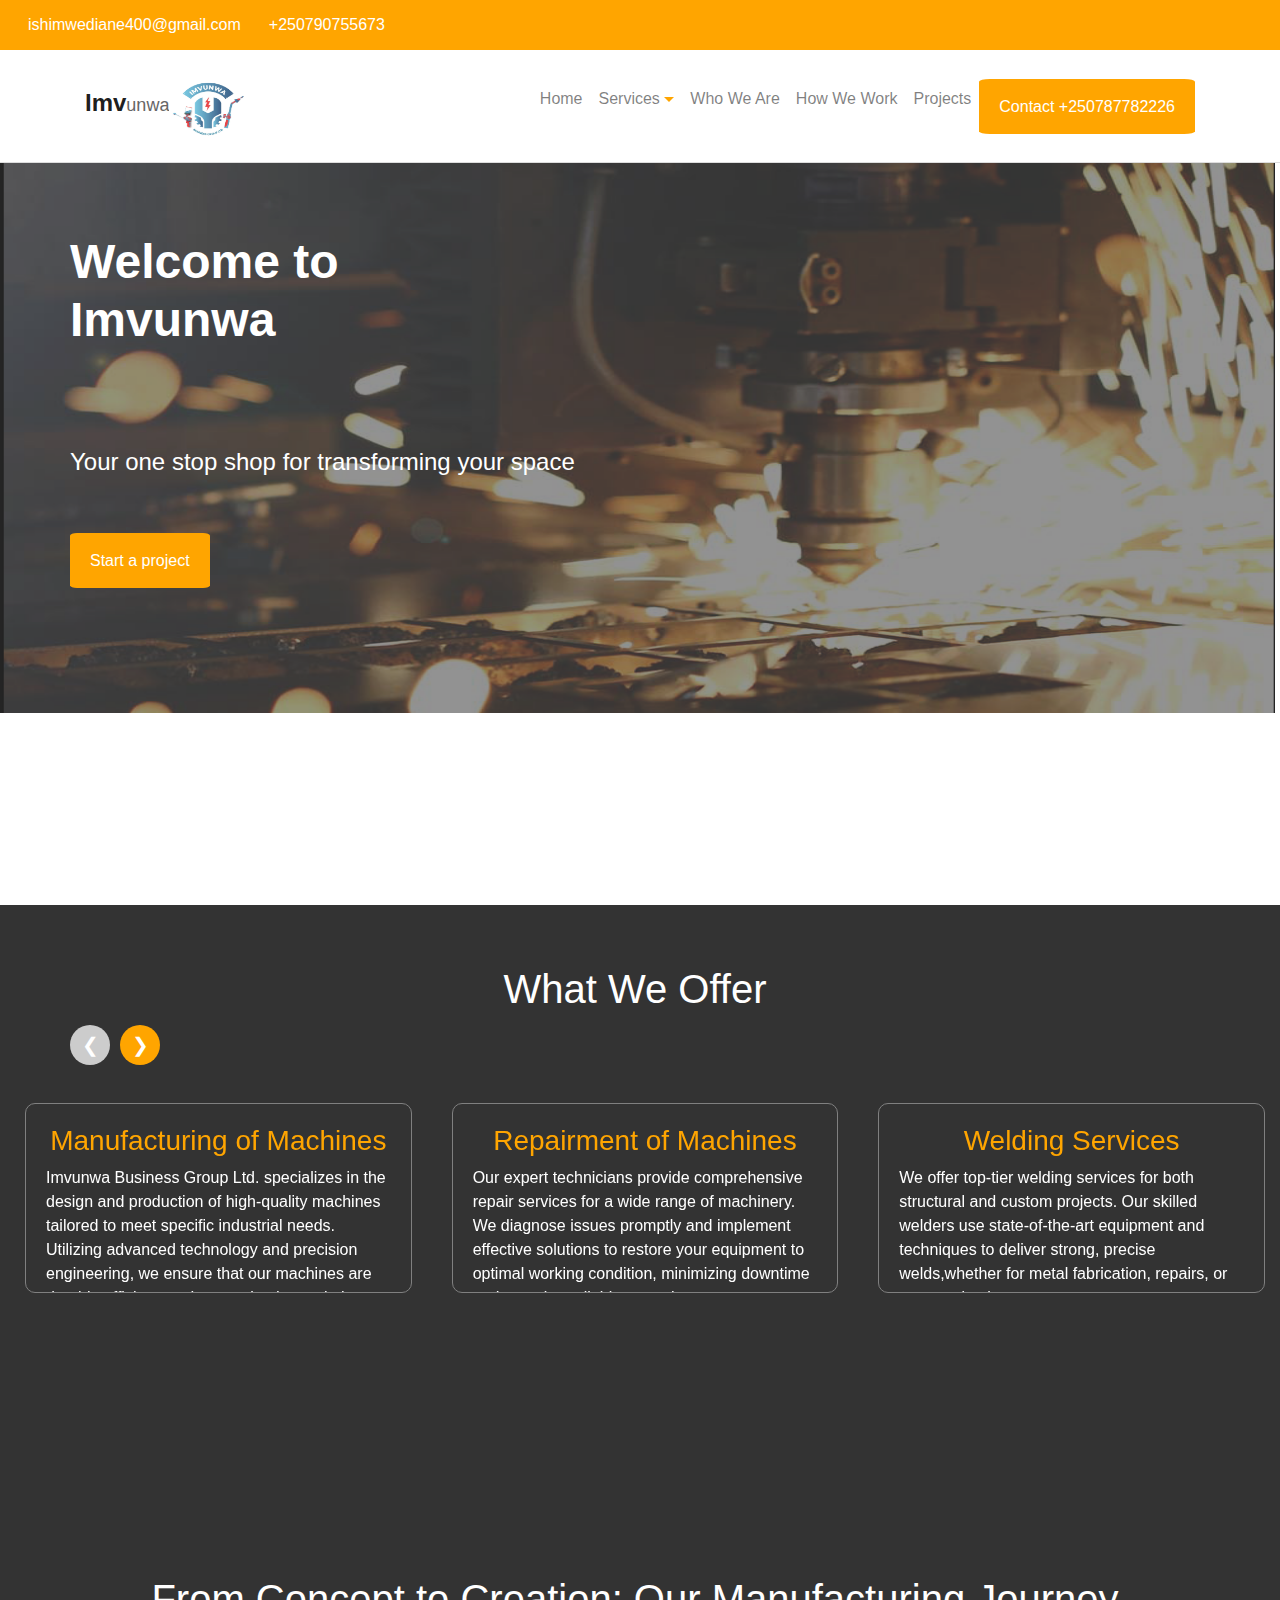
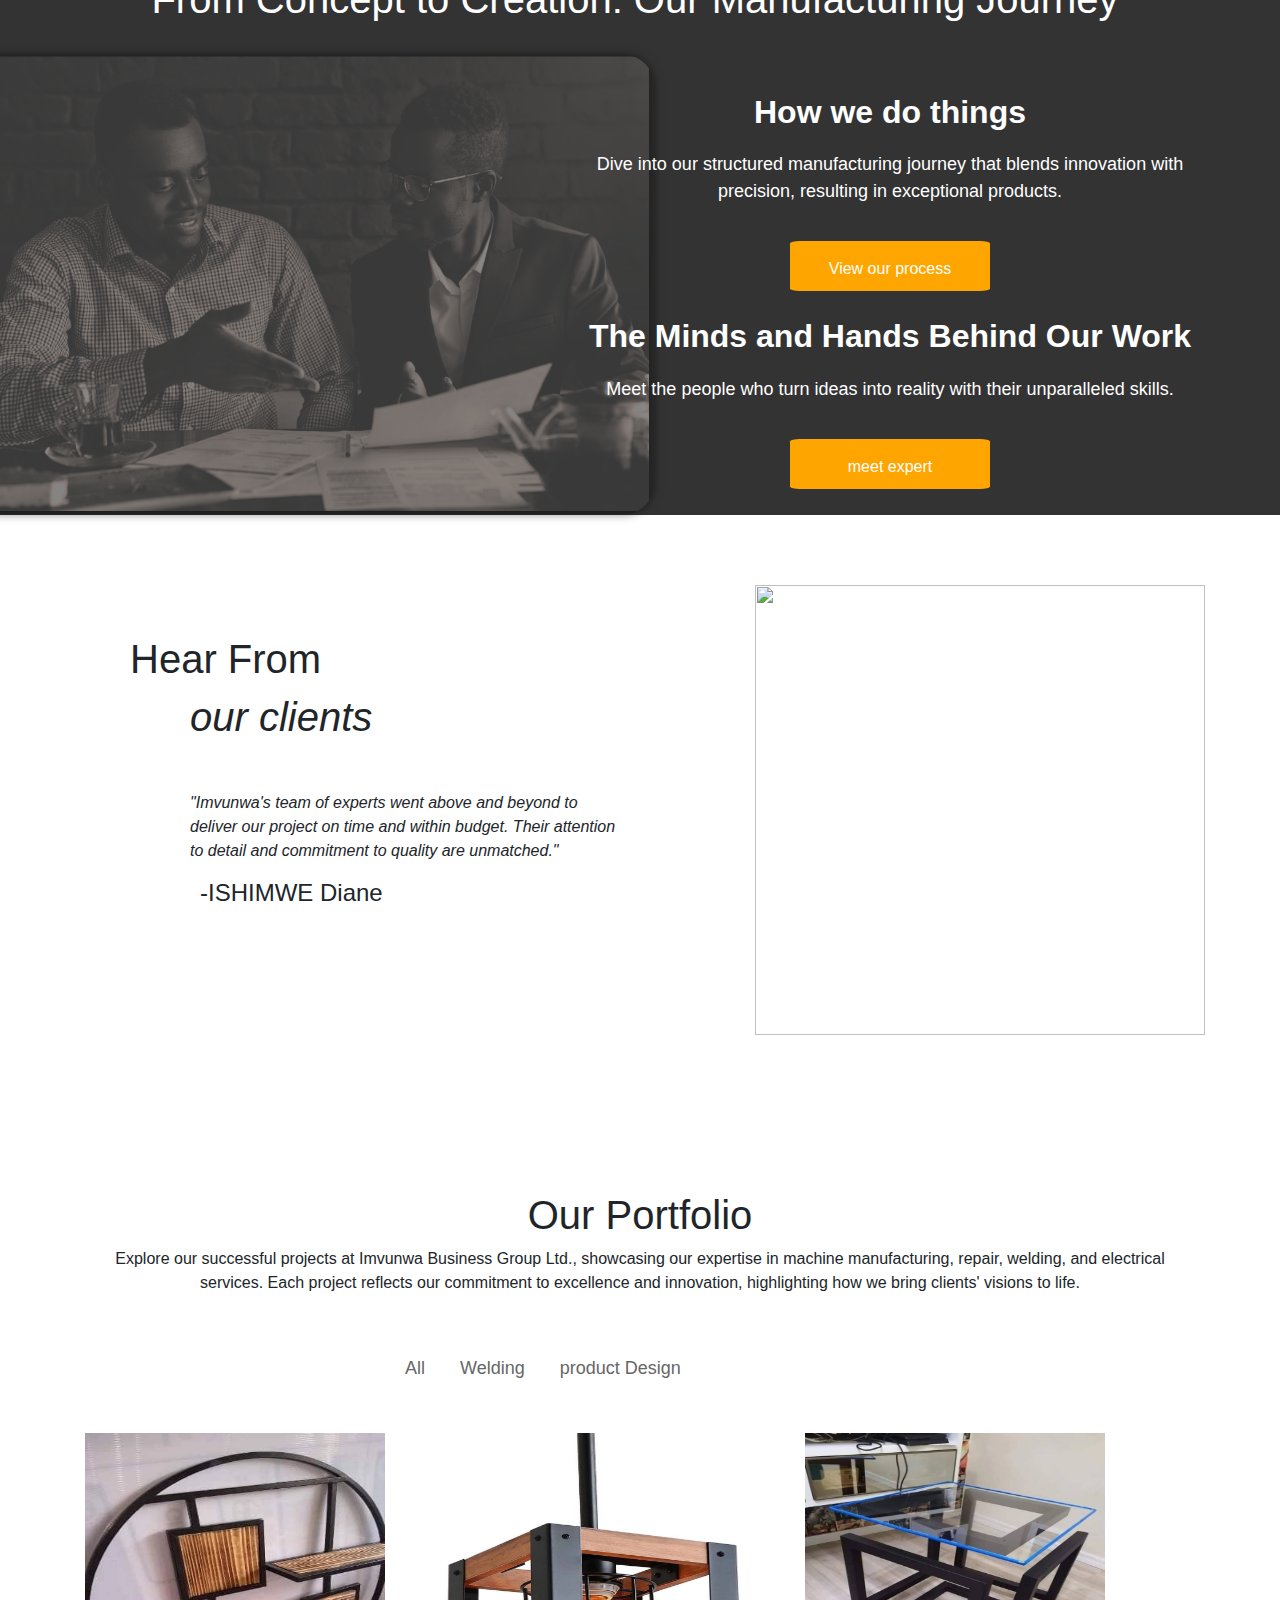
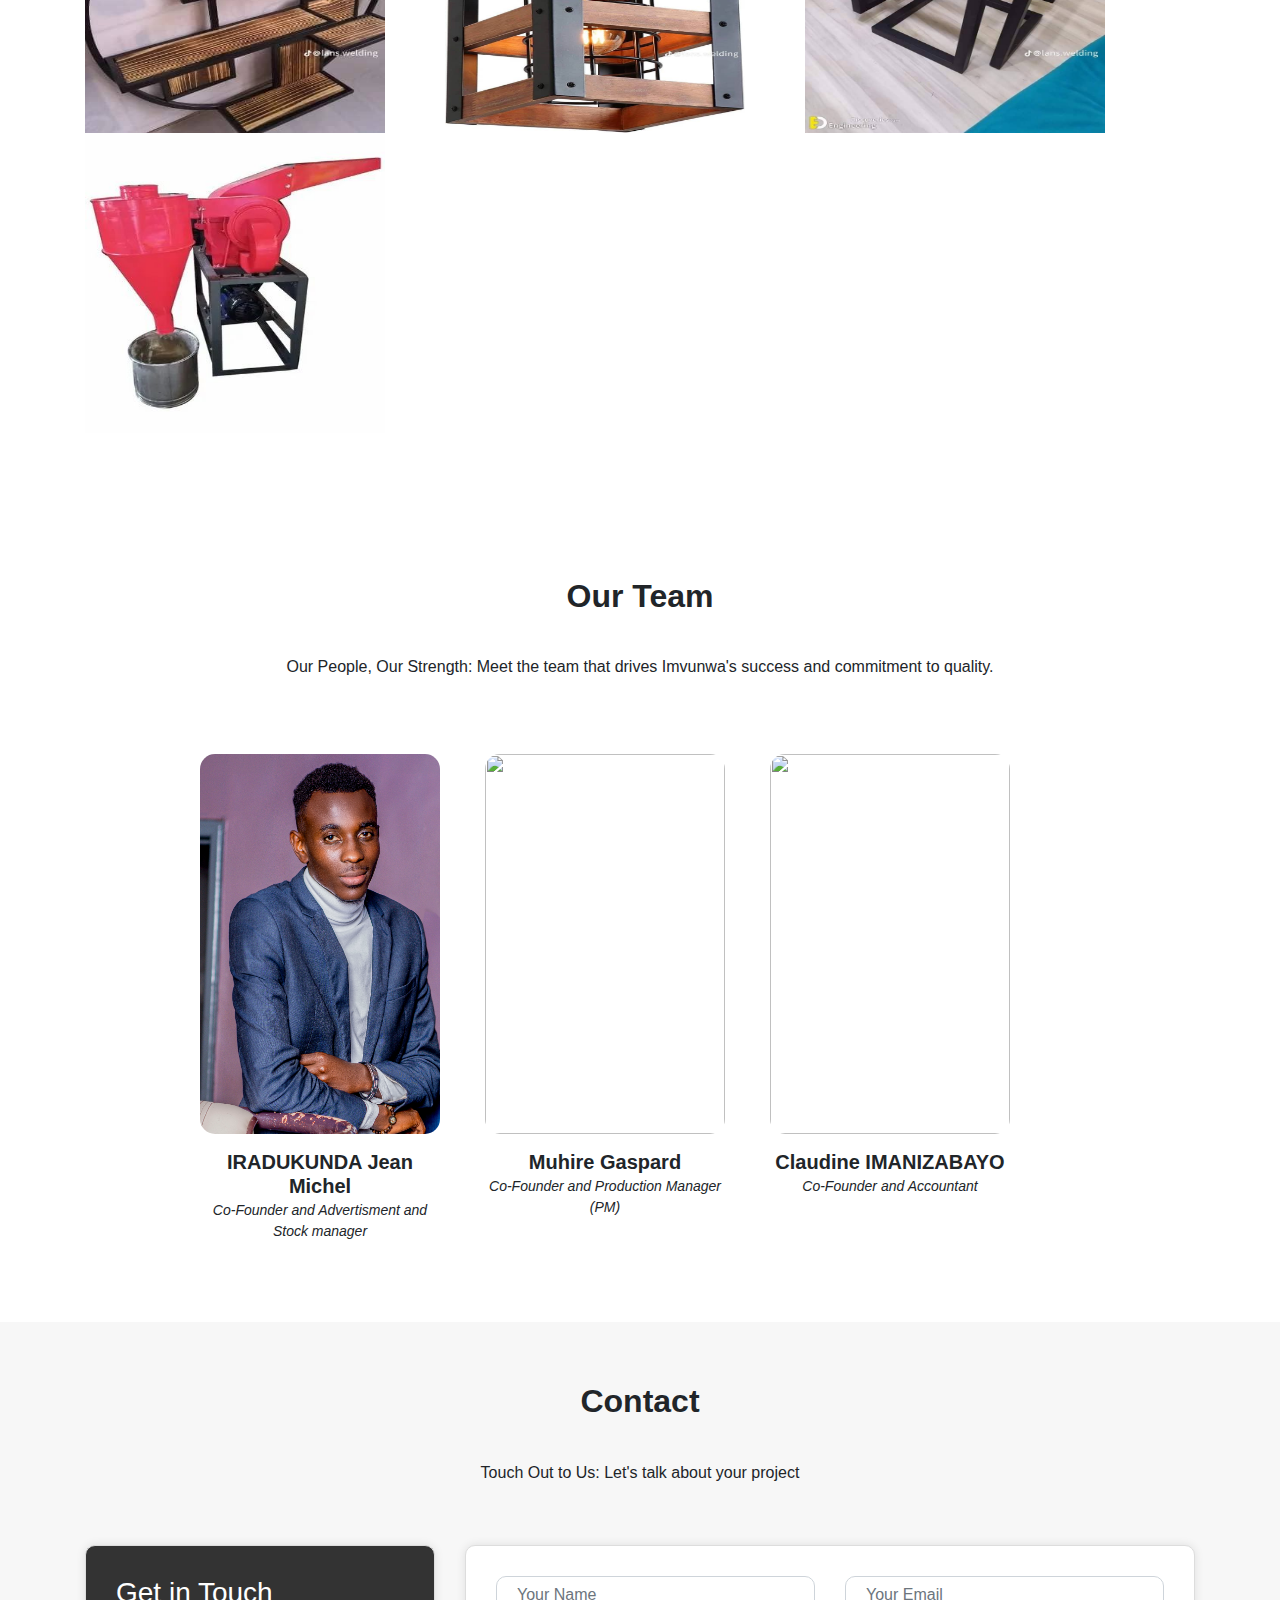
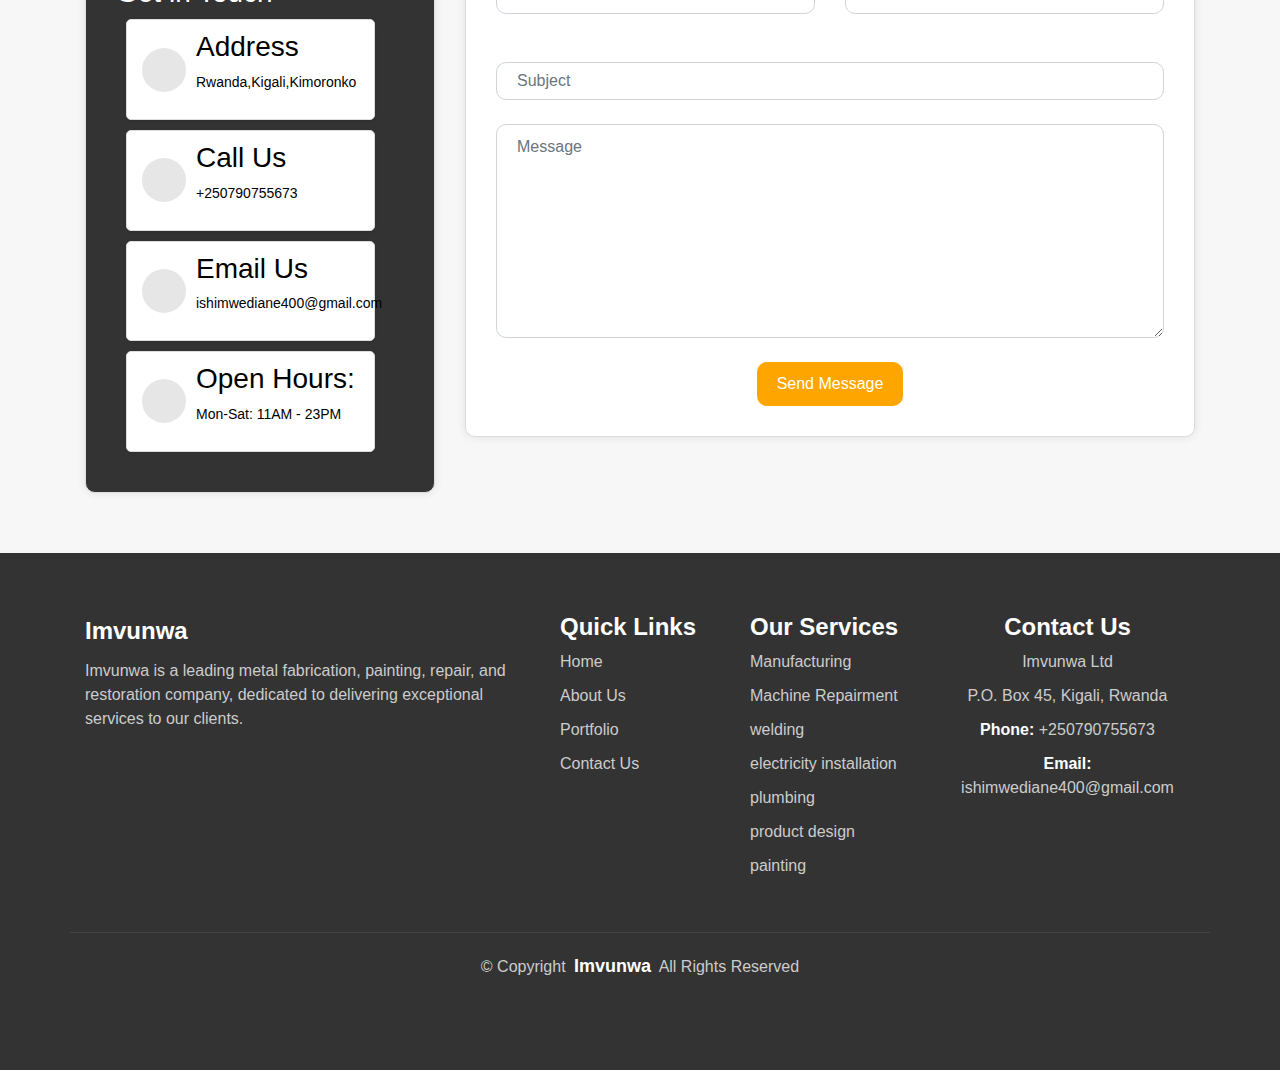
==== index.html @ 5b93a956 "Rename nn.html to index.html for GitHub Pages" ====
<!-- index.html -->
<!DOCTYPE html>
<html lang="en">
<head>
    <meta charset="UTF-8">
    <meta name="viewport" content="width=device-width, initial-scale=1.0">
    <title>IMVUNWA</title>
    <link rel="stylesheet" href="css/bootstrap.min.css">
    <link rel="stylesheet" href="css/custom.css">
    <link rel="stylesheet" href="https://cdn.jsdelivr.net/npm/glightbox/dist/css/glightbox.min.css"> <!-- Add Glightbox CSS -->
    <link rel="stylesheet" href="https://cdnjs.cloudflare.com/ajax/libs/bootstrap-icons/1.10.2/font/bootstrap-icons.min.css">
    <link rel="stylesheet" href="https://cdnjs.cloudflare.com/ajax/libs/bootstrap-icons/1.10.2/font/bootstrap-icons.min.css">

</head>
<body>
  <div class="contact-bar">
    <div class="contact-infos">
        <div>
            <i class="bi bi-envelope"></i> ishimwediane400@gmail.com
        </div>
        <div>
            <i class="bi bi-phone"></i> +250790755673
        </div>
    </div>
    <div class="social-media">
        <a href="https://twitter.com/yourprofile" target="_blank"><i class="bi bi-twitter"></i></a>
        <a href="https://facebook.com/yourprofile" target="_blank"><i class="bi bi-facebook"></i></a>
        <a href="https://instagram.com/yourprofile" target="_blank"><i class="bi bi-instagram"></i></a>
        <a href="https://linkedin.com/in/yourprofile" target="_blank"><i class="bi bi-linkedin"></i></a>
        <a href=""><i class="bi bi-tiktok"></i></a>
    </div>
</div>
<header>
  <nav class="navbar navbar-expand-lg navbar-light bg-white">
      <div class="container">
          <a class="navbar-brand" href="nn.html">Imv<span>unwa<img src="image/logo.jpg" width="80" height="70"></span></a>
          <button class="navbar-toggler" type="button" data-toggle="collapse" data-target="#navbarNav" aria-controls="navbarNav" aria-expanded="false" aria-label="Toggle navigation">
              <span class="navbar-toggler-icon"></span>
          </button>
          <div class="collapse navbar-collapse" id="navbarNav">
              <ul class="navbar-nav ml-auto">
                  <li class="nav-item">
                      <a class="nav-link" href="nn.html">Home</a>
                  </li>
                  <li class="nav-item dropdown">
                      <a class="nav-link dropdown-toggle" href="#" id="navbarDropdownServices" role="button" data-toggle="dropdown" aria-haspopup="true" aria-expanded="false">
                          Services <span class="caret"></span>
                      </a>
                      <div class="dropdown-menu" aria-labelledby="navbarDropdownServices">
                          <a class="dropdown-item" href="manufacturing.html">Manufacturing of Machines</a>
                          <a class="dropdown-item" href="repairment.html">Repairment of Machines</a>
                          <a class="dropdown-item" href="welding.html">Welding Services</a>
                          <a class="dropdown-item" href="painting.html">Painting services</a>
                          <a class="dropdown-item" href="electricity.html">Electricity Installation and Repairment</a>
                          <a class="dropdown-item" href="plumbing.html">Plumbling Services</a>
                          <a class="dropdown-item" href="product.html">Product Design</a>
                          
                      </div>
                  </li>
                  <li class="nav-item">
                      <a class="nav-link" href="who we are.html">Who We Are</a>
                  </li>
                  <li class="nav-item">
                      <a class="nav-link" href="process.html">How We Work</a>
                  </li>
                  <li class="nav-item">
                      <a class="nav-link" href="project.html">Projects</a>
                  </li>
                  <li class="nav-item">
                      <button class="btn btn-primary btn-sm" onclick="window.location.href='contact.html';">Contact +250787782226</button>
                  </li>
              </ul>
          </div>
      </div>
  </nav>
</header>

    <!-- Rest of the page content will go here -->
     <!--here we go for body-->




   

     <section class="hero">
        <div class="hero-background">
          <img src="image/mman.png" alt="Background Image">
        </div>
        <div class="hero-content">
          <h1>
            <span>Welcome to </span>
            <span>Imvunwa</span></h1>
            <h4><span>Your </span>
            <span>one stop shop</span>
            <span>for transforming </span>
            <span>your space</span></h4>
          <br><br>
          <button class="btn btn-primary">Start a project</button>
        </div>
      </section>
<br><br><br>


   <!--services-->
<section id="services" class="container section-title">
  <div class="service">
  
     	<h1>What We Offer</h1>
      
       
        <div class="carousel-controls">
            <button id="prev" class="carousel-btn" disabled>&#10094;</button>
            <button id="next" class="carousel-btn">&#10095;</button>
        </div>
        <div class="services-container">
            <div class="service-box">
                <h3>Manufacturing of Machines</h3>
                <p>Imvunwa Business Group Ltd. specializes in the design and production of high-quality machines tailored to meet 
                  specific industrial needs. Utilizing advanced technology and precision engineering, we ensure that our machines are
                   durable,efficient, and customized to optimize performance for various applications.</p>
                   <button class="tooltip-btn btn btn-primary btn-sm" onclick="window.location.href='manufacturing.html';">Explore Services</button>

                <span class="tooltip">Get started with our services</span>
            </div>
            <div class="service-box">
                <h3>Repairment of Machines</h3>
                <p>Our expert technicians provide comprehensive repair services for a wide range of machinery. 
                  We diagnose issues promptly and implement effective solutions to restore your equipment to optimal 
                  working condition, minimizing downtime and ensuring reliable operation.

                </p>
                <button class="tooltip-btn btn btn-primary btn-sm" onclick="window.location.href='repairment.html';">Explore Services</button>

                <span class="tooltip">Get started with our services</span>
            </div>
            <div class="service-box">
                <h3>Welding Services</h3>
                <p>We offer top-tier welding services for both structural and custom projects. Our skilled welders use state-of-the-art
                   equipment and techniques to deliver strong, precise welds,whether for metal fabrication, repairs, or structural enhancements.</p>
               <button class="tooltip-btn btn btn-primary btn-sm" onclick="window.location.href='welding.html';">Explore Services</button>
>
                <span class="tooltip">Get started with our services</span>
            </div>
            <div class="service-box">
              <h3>Painting services</h3>
              <p>At Imvunwa Business Group Ltd., our painting services are here to give your spaces a fresh and vibrant look. We handle both homes and businesses,
                 providing top-quality finishes that make your space look great and protect surfaces from damage.</p>
                <button class="tooltip-btn btn btn-primary btn-sm" onclick="window.location.href='painting.html';">Explore Services</button>
    
              <span class="tooltip">Get started with our services</span>
          </div>
            <div class="service-box">
                <h3>Electricity Installation and Repairment</h3>
                <p>Imvunwa provides professional electrical services including installation, repair, and maintenance. 
                  Our certified electricians ensure that all electrical systems 
                  are installed and functioning safely and efficiently, meeting all relevant standards and codes.</p>
                  <button class="tooltip-btn btn btn-primary btn-sm" onclick="window.location.href='electricity.html';">Explore Services</button>

                <span class="tooltip">Get started with our services</span>
            </div>
            <div class="service-box">
                <h3>Plumbing Services</h3>
                <p>Our plumbing services cover installations, repairs, and maintenance of water systems. We address all
                   plumbing needs with expertise, ensuring that your systems operate smoothly and efficiently,
                    from residential to commercial applications.

                </p>
                <button class="tooltip-btn btn btn-primary btn-sm" onclick="window.location.href='plumbling.html';">Explore Services</button>

                <span class="tooltip">Get started with our services</span>
            
        </div>
        <div class="service-box">
          <h3>Product Design</h3>
          <p>We offer innovative product design services to help bring your ideas to life. Our design team works closely with 
            clients to develop functional, aesthetically pleasing products, 
            leveraging cutting-edge technology and creative solutions to meet market demands and exceed expectations.</p>
            <button class="tooltip-btn btn btn-primary btn-sm" onclick="window.location.href='product.html';">Explore Services</button>

          <span class="tooltip">Get started with our services</span>
      </div>
    </div>
  </div></section>


  


  <!-- about us -->
  <section class="container section-title">

    <div class="aboutus">
  <h1>From Concept to Creation: Our Manufacturing Journey</h1><br><br><br>  
  <img src="image/teamm.png" alt="About Us Image" >
  <div class="containers">
    <h2>How we do things</h2>
  <p>Dive into our structured manufacturing journey that blends innovation with precision,
     resulting in exceptional products.</p><br>
     <button class="btn btn-primary btn-sm" onclick="window.location.href='process.html';">View our process</button><br><br>
  <h2>The Minds and Hands Behind Our Work</h2>
  <p>Meet the people who turn ideas into reality with their unparalleled skills.</p><br>
  <button class="btn btn-primary btn-sm" onclick="window.location.href='team.html';">meet expert</button><br><br>
</div>
</div>

</section>


<!--testimonies-->
<section id="testimonials">

  <div class="container">

    
  
          <div class="testimonial-item">
           
              <div class="row">
                <div class="col-md-6">
                  
      <h1>Hear From <br> <p>our clients</p></h1>
      
    <br>

            <p>"Imvunwa's team of experts went above and beyond to deliver our project on time and within budget. Their attention to detail and commitment to quality are unmatched."</p>
            <h4>-ISHIMWE Diane</h4>
          </div>
        
        <div class="col-md-6">
          <img src="image/testimoni.jpg" class="small-image">
        </div>
        <div class="swiper-pagination"></div>
      </div></div></div></div>
     

  

</section><!-- /Testimonials Section -->
<br><br><br><br>

<!-- Portfolio Section -->
<section id="portfolio">
  <div class="container">
      <div class="container section-title">
          <h1>Our Portfolio</h1>
          <p>
            Explore our successful projects at Imvunwa Business Group Ltd., showcasing our expertise in machine manufacturing, repair, welding, and electrical services. 
            Each project reflects our commitment to excellence and innovation, highlighting how we bring clients' visions to life.
           </p>
      </div>
  <!-- Portfolio Filters -->
  <ul class="portfolio-filters">
    <li><a href="#" data-filter="all">All</a></li>
    <li><a href="#" data-filter="welding">Welding</a></li>
    <!--<li><a href="#" data-filter="painting">Painting</a></li>-->
       <li><a href="#" data-filter="graphic-design">product Design</a></li><br><br>
  </ul>

  <!-- Portfolio Container -->
  <div class="portfolio-container">
    <!-- Welding Projects -->
    <div class="portfolio-item welding">
      <h3></h3>
      <a href="nn.html"><img src="image/project4.jpg" alt="Welding Project 1"></a>
    </div>
    <div class="portfolio-item welding">
      <h3></h3>
      <a href="nn.html"><img src="image/project2.jpg" alt="Welding Project 2">
    </a></div>
    <div class="portfolio-item welding">
      <h3></h3>
      <a href="nn.html"><img src="image/project5.jpg" alt="Welding Project 2">
    </a></div>

    <!-- Painting Projects 
    <div class="portfolio-item painting">
      <h3>Painting Project 1</h3>
     
      <a href="" class="glightbox"><img src="image/project3.jpg" alt="Painting Project 1"></a>
    </div>
    <div class="portfolio-item painting">
      <h3>Painting Project 2</h3>
      
      <a href="" class="glightbox"><img src="image/project4.jpg" alt="Painting Project 2">
    </a></div>-->

  
    <!-- Graphic Design Projects -->
    
    <div class="portfolio-item graphic-design">
      
      
      <a href="" class="glightbox"><img src="image/product.jpg" alt="product Design Project 2">
    </a></div>
  </div></div></div>
</section>
<section id="team" class="team section">

  <!-- Section Title -->
  <div class="container section-title" data-aos="fade-up">
    <br><br><br><br><br><br>
    <h2>Our Team</h2>
    <p>Our People, Our Strength: Meet the team that drives Imvunwa's success and commitment to quality.</p>
  </div><!-- End Section Title -->


  
<div class="container">

  <div class="row gy-4">

    <div class="col-xl-3 col-md-6 d-flex" data-aos="fade-up" data-aos-delay="100">
      <div class="member">
        <img src="image/IRADUKUNDA.jpg" class="img-fluid" alt="">
        <h4>IRADUKUNDA Jean Michel</h4>
        <span>Co-Founder and Advertisment and Stock manager</span>
        <div class="social">
          <a href=""><i class="bi bi-twitter"></i>
          </a>
          <a href=""><i class="bi bi-facebook"></i></a>
          <a href=""><i class="bi bi-instagram"></i></a>
          <a href=""><i class="bi bi-linkedin"></i></a>
        </div>
      </div>
    </div><!-- End Team Member -->

    <div class="col-xl-3 col-md-6 d-flex" data-aos="fade-up" data-aos-delay="200">
      <div class="member">
        <img src="" class="img-fluid" alt="">
        <h4>Muhire Gaspard </h4>
        <span> Co-Founder and Production Manager (PM)</span>
        <div class="social">
          <a href=""><i class="bi bi-twitter"></i>
          </a>
          <a href=""><i class="bi bi-facebook"></i></a>
          <a href=""><i class="bi bi-instagram"></i></a>
          <a href=""><i class="bi bi-linkedin"></i></a>
        </div>
      </div>
    </div><!-- End Team Member -->

    <div class="col-xl-3 col-md-6 d-flex" data-aos="fade-up" data-aos-delay="300">
      <div class="member">
        <img src="" class="img-fluid" alt="">
        <h4>Claudine IMANIZABAYO</h4>
        <span>Co-Founder and Accountant</span>
        <div class="social">
          <a href=""><i class="bi bi-twitter"></i>
          </a>
          <a href=""><i class="bi bi-facebook"></i></a>
          <a href=""><i class="bi bi-instagram"></i></a>
          <a href=""><i class="bi bi-linkedin"></i></a>
        </div>
      </div>
    </div><!-- End Team Member -->

   

  </div>

</div>

</section>  



 <!-- Contact Section -->
<section id="contact" class="contact section">
  <div class="container section-title" data-aos="fade-up">
    <h2>Contact</h2>
    <p>Touch Out to Us: Let's talk about your project</p>
  </div><!-- End Section Title -->

  <div class="container" data-aos="fade-up" data-aos-delay="100">
    <div class="row gx-lg-0 gy-4">
      <div class="col-lg-4">
        <div class="contact-info">
          <h3>Get in Touch</h3>
          <div class="info-boxes">
            
            <div class="info-item d-flex" data-aos="fade-up" data-aos-delay="200">
              <i class="bi bi-geo-alt flex-shrink-0"></i>
              <div class="word">
                <h3>Address</h3>
                <p>Rwanda,Kigali,Kimoronko</p>
              </div>
            </div><!-- End Info Item -->
            <div class="info-item d-flex" data-aos="fade-up" data-aos-delay="300">
              <i class="bi bi-telephone flex-shrink-0"></i>
              <div class="word">
                <h3>Call Us</h3>
                <p>+250790755673</p>
              </div>
            </div><!-- End Info Item -->

            <div class="info-item d-flex" data-aos="fade-up" data-aos-delay="400">
              <i class="bi bi-envelope flex-shrink-0"></i>
              <div class="word">
                <h3>Email Us</h3>
                <p>ishimwediane400@gmail.com</p>
              </div>
            </div><!-- End Info Item -->
            
            <div class="info-item d-flex" data-aos="fade-up" data-aos-delay="500">
              <i class="bi bi-clock flex-shrink-0"></i>
              <div class="word">
                <h3>Open Hours:</h3>
                <p>Mon-Sat: 11AM - 23PM</p>
              </div>
            </div><!-- End Info Item -->

            
          </div>
        </div>
      </div>
      <div class="col-lg-8">
        <div class="contact-form rounded-box">
          <form action="forms/contact.php" method="post" class="php-email-form" data-aos="fade" data-aos-delay="100">
            <div class="row gy-4">
              <div class="col-md-6">
                <input type="text" name="name" class="form-control" placeholder="Your Name" required=""><br><br>
              </div>
              <div class="col-md-6">
                <input type="email" class="form-control" name="email" placeholder="Your Email" required=""><br>
              </div>
              <div class="col-md-12">
                <input type="text" class="form-control" name="subject" placeholder="Subject" required=""><br>
              </div>
              <div class="col-md-12">
                <textarea class="form-control" name="message" rows="8" placeholder="Message" required=""></textarea><br>
              </div>
              <div class="col-md-12 text-center">
                
                <button type="submit">Send Message</button>
              </div>
            </div>
          </form>
        </div>
      </div>
    </div>
  </div>
</section><!-- /Contact Section -->

  
  <footer id="footer" class="footer">

    <div class="container footer-top">
      <div class="row gy-4">
        <div class="col-lg-5 col-md-12 footer-about">
          <a href="index.html" class="logo d-flex align-items-center">
            <span class="sitename">Imvunwa</span>
          </a>
          <p>Imvunwa is a leading metal fabrication, painting, repair, and restoration company, dedicated to delivering exceptional services to our clients.</p>
          <div class="social-links d-flex mt-4">
            <a href=""><i class="bi bi-twitter"></i></a>

            <a href=""><i class="bi bi-facebook"></i></a>
            <a href=""><i class="bi bi-instagram"></i></a>
            <a href=""><i class="bi bi-linkedin"></i></a>
            <a href=""><i class="bi bi-tiktok"></i></a>


          </div>
        </div>
  
        <div class="col-lg-2 col-6 footer-links">
          <h4>Quick Links</h4>
          <ul>
            <li><a href="nn.html">Home</a></li>
            <li><a href="who we are.html">About Us</a></li>
            <li><a href="project.html">Portfolio</a></li>
            <li><a href="contact.html">Contact Us</a></li>
          </ul>
        </div>
  
        <div class="col-lg-2 col-6 footer-links">
          <h4>Our Services</h4>
          <ul>
            <li><a href="manufacturing.html">Manufacturing </a></li>
            <li><a href="repairment.html">Machine Repairment</a></li>
            <li><a href="welding.html">welding</a></li>
            <li><a href="electricity.html">electricity installation</a></li>
            <li><a href="plumbling.html">plumbing</a></li>
            <li><a href="product.html">product design</a></li>
            <li><a href="painting.html">painting</a></li>
          </ul>
        </div>
  
        <div class="col-lg-3 col-md-12 footer-contact text-center text-md-start">
          <h4>Contact Us</h4>
          <p>Imvunwa Ltd</p>
          <p>P.O. Box 45, Kigali, Rwanda</p>
          <p><strong>Phone:</strong> <span>+250790755673</span></p>
          <p><strong>Email:</strong> <span>ishimwediane400@gmail.com</span></p>
        </div>
  
      </div>
    </div>
  
    <div class="container copyright text-center mt-4">
      <p>© <span>Copyright</span> <strong class="px-1 sitename">Imvunwa</strong> <span>All Rights Reserved</span></p>
     
    </div>
  
  </footer>

  <!-- Scroll Top -->
  <a href="#" id="scroll-top" class="scroll-top d-flex align-items-center justify-content-center"><i class="bi bi-arrow-up-short"></i></a>

  <!-- Preloader -->
  <div id="preloader"></div>
    <script src="js/jquery.min.js"></script>
    <script src="js/bootstrap.min.js"></script>
    <script src="js/scriii.js"></script>
    <script src="https://code.jquery.com/jquery-3.5.1.slim.min.js"></script>
<script src="https://cdn.jsdelivr.net/npm/@popperjs/core@2.11.6/dist/umd/popper.min.js"></script>
<script src="https://stackpath.bootstrapcdn.com/bootstrap/4.5.2/js/bootstrap.min.js"></script>
    <script src="https://cdn.jsdelivr.net/npm/glightbox/dist/js/glightbox.min.js"></script> <!-- Add Glightbox JS -->
    <script>
      const lightbox = GLightbox({
          selector: '.glightbox'
      });
  </script>
  </body>
</html>
---- css/custom.css ----
/* custom.css */
html, body {
  margin: 0;
  padding:0;
  height: 100%;
}
/* Ensure the navbar-toggler icon is styled correctly */
.navbar-toggler-icon {
  background-image: url('data:image/svg+xml,...'); /* Ensure this URL points to a valid image or icon */
}

/* Optional: Customize the appearance of the hamburger menu button */
.navbar-toggler {
  border: none; /* Remove border if necessary */
  outline: none; /* Remove outline if necessary */
}

/* Custom styling for the navbar collapse */
.collapse {
  /* Optional: Adjust spacing and layout here if needed */
}

.navbar-nav {
  display: flex;
  flex-direction: row;
}

@media (max-width: 991.98px) {
  .navbar-nav {
      flex-direction: column;
      text-align: center;
  }

  .navbar-nav .nav-item {
      margin-bottom: 1rem;
  }
}

.contact-bar {
  background-color: orange;
  color: white;
  display: flex;
  justify-content: space-between;
  align-items: center;
  padding: 10px 20px;
  height: 50px;
  position: fixed;
            width: 100%;
            top: 0;
            z-index: 1000;
}
.contact-infos {
  display: flex;
  align-items: center;
  gap: 20px;
}
.contact-infos i {
  margin-right: 8px;
}
.social-media {
  display: flex;
  align-items: center;
  gap: 15px;
}
.social-media a {
  color: white;
  text-decoration: none;
}
.social-media a:hover {
  color: #ccc;
}
.navbar {
  top: 50px;
    padding: 1rem 2rem;
    background-color: #fff;
    border-bottom: 1px solid #ddd;
}

.navbar-brand {
    font-size: 24px;
    font-weight: bold;
    color: #333;
}

.navbar-brand span {
    font-size: 18px;
    font-weight: normal;
    color: #666;
}

.nav-link {
    color: #333;
    transition: color 0.2s ease;
}

.nav-link:hover {
    color: orange;
}

.dropdown-toggle::after {
    display: none;
}

.dropdown-menu {
  margin-top: -20px;
    border: none;
    box-shadow: 0 0 10px rgba(0, 0, 0, 0.2);
}

.btn-primary {
    background-color: orange;
    border-color:orangered;
    color: #fff;
    padding: 10px 20px;
    font-size: 16px;
    border-radius: 0;
    border-radius: 5%;
    border: none;
    line-height: 35px; /* Vertically center text */
    cursor: pointer;
    transition: background-color 0.3s;
    text-align: center;
    
}

.btn-primary:hover {
    background-color: orange;
    border-color: orangered;
}

.dropdown:hover .dropdown-menu {
    display: block;
}


.caret {
    border-top: 5px solid orange;
    border-right: 5px solid transparent;
    border-left: 5px solid transparent;
    content: "";
    display: inline-block;
    height: 0;
    margin: 0 4 0 10px;
    vertical-align: middle;
    width: 0;
}
.hero {
    position: relative;
    height: 80vh; /* adjust the height to your liking */
    margin: 0;
    padding: 0;
  }
  
  .hero-background {
    position: absolute;
    top: 0;
    left: 0;
    width: 100%;
    height: 100%;
    z-index: -1; /* send the background image to the back */
  }
  
  .hero-background img {
    width: 1275px;
    height: 600px;
    margin-top: 0px;

  }
  
  .hero-content {
    position: relative;
    padding: 20px;
    text-align: left;
    margin-left: 50px;
    
  }
  
  .hero-content h1 {
    font-size: 48px; /* adjust the font size to your liking */
    font-weight: bold;
    margin-top: 100px;
    color: white;
  }
  .hero-content h4 {
     /* adjust the font size to your liking */
   
    margin-top: 100px;
    color: white;
  }
  
  .hero-content h1 span {
    display: block;
    font-size: 48px; /* adjust the font size to your liking */
    line-height: 1.2;
  }
  .section-title {
    text-align: center;
    padding-bottom: 60px;
    position: relative;
   
  }
  
  .section-title h2 {
    font-size: 32px;
    font-weight: 700;
    margin-bottom: 20px;
    padding-bottom: 20px;
    position: relative;
   
  }
  
  .section-title h2:after {
    content: "";
    position: absolute;
    display: block;
    width: 50px;
    height: 3px;
    background: var(--accent-color);
    left: 0;
    right: 0;
    bottom: 0;
    margin: auto;
  }
  
  .section-title p {
    margin-bottom: 0;
  }

/* Media Query for Smaller Screens */
@media (max-width: 768px) {
  .hero h1 {
    font-size: 1.5rem;
  }

  .hero h4 {
    font-size: 1rem;
  }

  .hero button {
    padding: 8px 16px;
    font-size: 0.9rem;
  }
}
    /*  
  ----------------------------------
  service section
  ----------------------------------
   */
   /* Ensure the container hides overflow items */
   /* Adjustments for small screens */
/* Adjustments for small screens */
@media (max-width: 768px) {
  .carousel-container {
    width: 100%; /* Ensure full width on smaller screens */
  }

  .services-container {
    flex-direction: column; /* Stack items vertically on small screens */
   
    padding: 0 10px; /* Add padding to ensure content does not touch edges */
    align-items: center; /* Center items horizontally */
    box-sizing: border-box; /* Ensure padding is included in width */
  }
  .service{
  
    width: 700px; /* Ensure the section takes full width */
    padding: 20px; /* Adjust padding for small screens */
    
    box-sizing: border-box; /* Include padding and border in width */
    text-align: center; /* Center align text */
    height: 900px;
    }
  .service-box {
    width: 50%; /* Full width for each service box */
    max-width: 50%; /* Ensure it does not exceed container width */
    
    padding: 20px;
    
    margin-left: -20px; /* Remove margin */
    border: none; /* Remove border for small screens */
    overflow: hidden; /* Prevent overflow of content */
  }

  .carousel-btn {
    width: 25px; /* Adjust button size for small screens */
    height: 25px;
    font-size: 16px; /* Adjust font size */
  }

  .tooltip-btn {
    font-size: 12px; /* Adjust font size for small screens */
    padding: 8px 16px; /* Adjust padding */
  }

  .tooltip {
    width: 150px; /* Adjust tooltip width */
    font-size: 14px; /* Adjust font size */
    bottom: 0;
    left: 50%; /* Center horizontally */
    transform: translateX(-50%) translateY(-10%); /* Center tooltip */
  }
}

@media (max-width: 480px) {
  .carousel-btn {
    width: 20px; /* Further adjust button size */
    height: 20px;
    font-size: 14px; /* Adjust font size*/ 
  }

  .tooltip-btn {
    font-size: 10px; /* Further adjust font size */
    padding: 6px 12px;  /*Adjust padding */
  }

  .tooltip {
    width: 120px; /* Further adjust tooltip width */
  }
}

.carousel-container {
  position: relative;
  width: 100%;
  margin: auto;
  overflow: hidden;
}

.services-container {
  display: flex;
  transition: transform 0.5s ease-in-out;
  will-change: transform; /* Optimize transitions */
}

.service-box {
  flex: 0 0 33.33%; /* Adjust this value to the number of visible items */
  box-sizing: border-box;
  padding: 10px;
  display: none; /* Hide by default */
  background-color: #333;
  color: white;

}

.service-box.visible {
  display: block; /* Show only items with class 'visible' */
}

.tooltip {
  display: none;
  position: absolute;
  background-color: #333;
  color: #fff;
  padding: 5px;
  border-radius: 3px;
  font-size: 12px;
  bottom: 100%;
  left: 50%;
  transform: translateX(-50%);
  white-space: nowrap;
}

.tooltip-btn:hover + .tooltip {
  display: block;
}




  .service{
  
  background-color: #333;
  color: #fff;
  padding: 60px 40px;
  width: 1300px;
  margin-left: -100px;
  height: 630px;
  }
  .carousel-controls {
    position: absolute;
    top: 0px;
    left: 0px;
    display: flex;
    gap: 10px; /* Space between buttons */
    z-index: 1;
    background-color: #333;
   
}
.carousel-btn {
  background-color: orange;
  color: white;
  border: none;
  width: 40px;
  height: 40px;
  border-radius: 50%;
  cursor: pointer;
  font-size: 20px;
  display: flex;
  align-items: center;
  justify-content: center;
  margin-top: 120px;
}
.carousel-btn:disabled {
  background-color: #ccc;
  cursor: not-allowed;
}
.services-container {
  display: flex;
  transition: transform 0.5s ease-in-out;
  background-color: #333;
margin-top: 90px;
gap: 40px; /* Space between service boxes */
    
}

.service-box {
  flex: 0 0 calc(33.33% - 20px); /* Adjust width with space for gap */
  box-sizing: border-box;
  padding: 20px;
  background-color: #333;
  color: white;
  height: 190px; /* Initial height */
  overflow: hidden; /* Hide overflow content */
  text-align: center;
  border: 1px solid gray;
  border-radius: 10px;
  transition: transform 0.3s ease-in-out, height 0.3s ease-in-out; /* Smooth transition for transform */
  position: relative;
}
.service-box h3{
  color: orange;
}
.service-box p {
  font-size: 16px;
  color: white;
  text-align: left;
}
.service-box:hover {
  transform: scale(1.05); /* Scale up on hover */
  height: 350px; /* Height when hovered */
}
  
 .service-box:nth-child(3n+1) {
  margin-left: 0; /* remove margin from the first box of each row */
 }

.service-box:nth-child(3n) {
  margin-right: 0; /* remove margin from the last box of each row */
}


  .tooltip-btn {
    display: none; /* hide button initially */
   position: absolute;
    top: 85%;
    left: 50%;
    transform: translate(-50%, -50%);
    background-color: gray;
    color: white;
    border: none;
    padding: 10px 20px;
    font-size: 16px;
    width: 200px; /* adjust the width to your liking */
    
  }
  
  
  .service-box:hover .tooltip {
    display: block; /* show the tooltip on hover */
   opacity: 1; /* fade in the tooltip */
  }
  .service-box .tooltip {
    display: none; /* Hide the tooltip by default */
    opacity: 0; /* Add opacity transition */
 }
  
 
  
  .service-box .btn {
    margin-bottom: 10px;
  }

  .service-box:hover .tooltip-btn {
    display: block; /* show button on hover */
  }
 
  .tooltip {
    display: none; /* hide tooltip initially */
   width: 200px; /* adjust the width to your liking */
    background-color: grey;
    color: white;
    border-radius: 10px;
    padding: 5px 10px;
     z-index: 1;
    font-size: 14px;
    bottom: 0;
   left: 280px;
  opacity: 0; /* add opacity transition */
  transition: opacity 0.3s ease-in-out; /* add transition effect */
  position: absolute;
  transform: translateX(-50%) translateY(-10%); /* center and move above the box */
  cursor: pointer;
  }


.tooltip-btn:hover + .tooltip {
    display: block;
}


/*--------------------------------------------------------------
# Testimonials Section
--------------------------------------------------------------*/
.testimonial-item {
  box-shadow: 0px 2px 15px color-mix(in srgb, var(--default-color), transparent 90%);
  box-sizing: content-box;
  padding: 30px;
  margin: 30px 15px;
  position: relative;
  height: 100%;
}


.testimonial-item h2 {
  font-size: 18px;
  font-weight: bold;
  margin: 10px 0 5px 0;

  color: color-mix(in srgb, var(--default-color), transparent 40%);
  margin: 0;
}
 
.testimonial-item p {
  font-style: italic;
margin-left: 60px;
 margin-top: 10px;
}
.testimonial-item h4{
  margin-left:70px;
}


@media (max-width: 767px) {
  .testimonials .testimonial-wrap {
    padding-left: 0;
  }

  .testimonials .testimonial-item {
    padding: 30px;
    margin: 15px;
  }

  .testimonials .testimonial-item .testimonial-img {
    position: static;
    left: auto;
  }
}
.small-image{
  width: 450px;
  height:450px;
  margin-left: 100px;
  margin-top: -50px;
}

/*--------------------------------------------------------------
# about us Section
--------------------------------------------------------------*/

.aboutus {
    background-color: #333;
    color: #fff;
    padding: 60px 40px;
    width: 1300px;
    height: 600px;
    margin-left: -100px;
    margin-top:-80px ;
    /* Add some padding to the section */
}
.aboutus h2{
  
  margin-top: -10px;
  margin-left: 0px;
  
}
.aboutus img {
  position:absolute;
  top: 140px;
   /* Place the image at the bottom of the parent */
  left: -100px; /* Add some margin to the left */
  width: 60%; /* Make the image take up the full width */
   /* Set a maximum width for the image */
  border-radius: 30px; /* Add some border radius to the image */
  box-shadow: 0 0 10px rgba(0, 0, 0, 0.5); /* Add some box shadow to the image */
}

.containers{
  position:absolute;
  left: 500px;
     
      color: white;
      font-size: 24px;
     
         
  }
  .containers p{

     
        color: white;
        font-size: 18px;
       margin-top:-20px;
           
    }
    .containers .btn-primary{
width: 200px;
height: 50px;

    }
   
/* Adjustments for small screens */
@media (max-width: 768px) {
  .aboutus {
    width: 700px; /* Ensure the section takes full width */
    padding: 20px; /* Adjust padding for small screens */
    margin-top: 170px; /* Remove margins */
    box-sizing: border-box; /* Include padding and border in width */
    text-align: center; /* Center align text */
    height: 900px;
  }

  .aboutus img {
    width: 500px; /* Make the image responsive */
    height: 400px; /* Maintain aspect ratio */
    margin: 20px 0; /* Adjust top and bottom margin */
  }

  .containers {
    margin-top: 20px; /* Adjust top margin */
    margin-left: -250px;
  }

  .containers h2 {
    font-size: 22px; /* Adjust heading size */
    margin-top: 20px; /* Adjust top margin */
  }

  .containers p {
    font-size: 16px; /* Adjust paragraph font size */
    margin-top: 10px; /* Adjust margin */
  }

  .btn-primary {
    width: 100%; /* Full width button */
    margin-top: 10px; /* Adjust margin */
  }
}

@media (max-width: 480px) {
  .aboutus {
    padding: 10px; /* Further adjust padding for very small screens */
  }

  .containers {
    font-size: 16px; /* Further adjust font size */
  }

  .containers h2 {
    font-size: 20px; /* Further adjust heading size */
  }

  .containers p {
    font-size: 14px; /* Further adjust paragraph font size */
  }

  .btn-primary {
    font-size: 14px; /* Adjust button font size */
  }
}

/* Testimonials Section Adjustments for Small Screens */
@media (max-width: 767px) {
  .testimonial-item {
    padding: 20px; /* Adjust padding */
    margin: 10px 0; /* Adjust margins */
    box-sizing: border-box; /* Include padding and border in width */
  }

  .testimonial-item h2 {
    font-size: 16px; /* Adjust heading size */
  }

  .testimonial-item p {
    font-size: 14px; /* Adjust paragraph font size */
    margin-left: 0; /* Remove left margin */
  }

  .testimonial-item h4 {
    margin-left: 0; /* Remove left margin */
  }

  .small-image {
    width: 100%; /* Make the image responsive */
    height: auto; /* Maintain aspect ratio */
    margin-left: 0; /* Remove left margin */
    margin-top: 20px; /* Adjust top margin */
  }
}

    
/*--------------------------------------------------------------
# Portfolio Section
--------------------------------------------------------------*/
.portfolio-container {
  display: flex;
  flex-wrap:wrap;
  justify-content:left;
  
}
.portfolio-filters{
  margin-left: 250px;
  font-size: 18px;
  
}
.portfolio-filters li{
  display: inline;
margin-left: 30px;
  position:relative;
  align-items:baseline;
  
}
.portfolio-filters a{
  color:#666;
  text-decoration: none; /* Removes underline for links inside .aboutus */
  transition: color 0.3s ease;
}
.hidden {
  display: none;
}
.portfolio-filters li a:hover {
  color: orange; /* Change color on hover */
}

@media (max-width: 575px) {
  .portfolio .portfolio-filters li {
    font-size: 14px;
    margin: 0 5px;
   
  }
  
}

/* custom.css */
/* Your existing CSS content */

.portfolio-item img {
  width: 300px;
  height: 300px;
  cursor: pointer;
  margin-right: 60px; /* Adjust the margin as needed */
}
.see-more-button {
  display: none; /* Initially hidden */
  margin-top: 20px; /* Adjust margin as needed */
}


/*--------------------------------------------------------------
# contact Section
--------------------------------------------------------------*/

/* Glightbox adjustments if needed */

.contact {
  background-color: #f7f7f7;
  padding: 60px 0;
}

.contact-info {
  color: #fff;
  background-color: #333 ;
  padding: 30px;
  border: 1px solid #ddd;
  border-radius: 10px;
  box-shadow: 0 0 10px rgba(0, 0, 0, 0.1);
}

.contact-info h3 {
  margin-top: 0;
}

.contact-info ul {
  list-style: none;
  padding: 0;
  margin: 0;
}

.contact-info li {
  margin-bottom: 20px;
}

.contact-info i {
  font-size: 24px;
  margin-right: 10px;
  color: #666;
}
.word{
  color: #000000;
}

.contact .info-boxes i {
  font-size: 20px;
  color: orange;
  background-color: rgba(128, 128, 128, 0.2); /* grey background with transparency */
  width: 44px;
  height: 44px;
  display: flex;
  justify-content: center;
  align-items: center;
  border-radius: 50%; /* Makes the element circular */
  transition: all 0.3s ease-in-out;
  margin-right: 10px;
}


.contact .info-boxes .info-item {
  padding: 10px 15px; /* Reduced padding */
  margin-bottom: 10px; /* Reduced margin between items */
  background-color: #fff; /* Box background color */
  border-radius: 5px; /* Rounded corners */
  display: flex;
  align-items: center;
  box-shadow: 0 1px 3px rgba(0, 0, 0, 0.1); /* Optional: Add a subtle shadow for better visibility */
}



.contact .info-boxes .info-item .word,
.contact .info-boxes .info-item div {
  color: #000; /* Text color */
  font-size: 14px; /* Reduced font size */
}

.contact-form {
  background-color: #fff;
  padding: 30px;
  border: 1px solid #ddd;
  border-radius: 10px;
  box-shadow: 0 0 10px rgba(0, 0, 0, 0.1);
}

.contact-form .form-control {
  border-radius: 10px;
  padding: 10px 20px;
  font-size: 16px;
}

.contact-form button[type="submit"] {
  background-color: orange;
  color: #fff;
  border: none;
  padding: 10px 20px;
  font-size: 16px;
  border-radius: 10px;
  cursor: pointer;
}

.contact-form button[type="submit"]:hover {
  background-color: orangered;
}

.rounded-box {
  border-radius: 10px;
  overflow: hidden;
}
/*.info-boxes {
  display: flex;
  flex-wrap: wrap;
  justify-content: space-between;
  border-radius: 50%;  Makes the element circular 
}*/

.info-boxes .info-item {
  background-color: #fff;
  padding: 20px;
  border: 1px solid #ddd;
  border-radius: 10px;
  width: calc(90% - 10px);
  margin: 10px;
}

.info-box i {
  font-size: 24px;
  margin-right: 10px;
  color: #666;
}

.info-box span {
  font-size: 16px;
  color: #333;
}


/*--------------------------------------------------------------
# footer Section
--------------------------------------------------------------*/
/* Footer Styles */

.footer {
  background-color: #333;
  color: #fff;
  padding: 60px 0;
}

.footer-top {
  display: flex;
  flex-wrap: wrap;
  justify-content: space-between;
  align-items: center;
}

.footer-about {
  margin-bottom: 20px;
}

.footer-about .logo {
  margin-bottom: 10px;
}

.footer-about .sitename {
  font-size: 24px;
  font-weight: bold;
  color: #fff;
}

.footer-about p {
  margin-bottom: 20px;
  color: #ccc;
}

.social-links {
  margin-top: 20px;
}

.social-links a {
  margin-right: 10px;
  color: #fff;
  transition: color 0.3s ease;
}

.social-links a:hover {
  color: #ccc;
}

.footer-links {
  margin-bottom: 20px;
}

.footer-links h4 {
  margin-top: 0;
  color: #fff;
  font-weight: bold;
}

.footer-links ul {
  list-style: none;
  padding: 0;
  margin: 0;
}

.footer-links li {
  margin-bottom: 10px;
}

.footer-links a {
  color: #ccc;
  transition: color 0.3s ease;
}

.footer-links a:hover {
  color: #fff;
}

.footer-contact {
  margin-bottom: 20px;
}

.footer-contact h4 {
  margin-top: 0;
  color: #fff;
  font-weight: bold;
}

.footer-contact p {
  margin-bottom: 10px;
  color: #ccc;
}

.footer-contact strong {
  color: #fff;
}

.copyright {
  background-color: #333;
  padding: 20px 0;
  border-top: 1px solid #444;
}

.copyright p {
  margin-bottom: 10px;
  color: #ccc;
}

.copyright .sitename {
  font-size: 18px;
  font-weight: bold;
  color: #fff;
}

.credits {
  font-size: 14px;
  color: #ccc;
  margin-top: 10px;
}
/*----------------------------
who we are
---------------------------------------*/
.story img{
  width: 600px;
  height: 500px;
}
.image-container {
  position: relative;
  width: 100%; /* adjust the width as needed */
  height: 300px; /* adjust the height as needed */
}

.image-container img {
  width: 1275px;
  height: 600px;
  object-fit: cover;
}

.overlay-text {
  position: absolute;
  top: 50%;
  left: 35%;

  color: #fff;
  font-size: 24px;
  font-weight: bold;
  text-align: center;
}

.who-are {
  height:600px;
  text-align: center;
}

.about-us, .our-team, .our-values, .contact-us {
  padding: 60px 0;
}

.about-us h1, .our-team h2, .our-values h2, .contact-us h2 {
  text-align: center;
  margin-bottom: 40px;
  font-weight: 700;
}


.our-values .values {
  display: flex;
  justify-content: space-around;
  text-align: center;
}

.our-values .value {
  max-width: 300px;
}

.our-values .value i {
  font-size: 50px;
  margin-bottom: 20px;
  color: #3498db;
}

.process-title h2{
text-align: center;
margin-top: 60px;
}
.process-title p{
  text-align: center;
  margin-top: 30px;
}
/* Process Section */
.process-section {
  background-color: #f4f4f4;
  padding: 50px 20px;
  text-align: center;
}

.process-section h2 {
  color: #333;
  font-size: 2.5em;
  margin-bottom: 20px;
}

.process-section p {
  color: #666;
  font-size: 1.1em;
  max-width: 800px;
  margin: 0 auto 40px;
}

.process-steps {
  display: flex;
  flex-wrap: wrap;
  justify-content: center;
  gap: 20px;
}

.step {
  background-color: #fff;
  padding: 20px;
  border-radius: 10px;
  box-shadow: 0 0 10px rgba(0, 0, 0, 0.1);
  max-width: 500px;
  min-width: 100%;
  box-sizing: border-box;
 
  padding: 20px;
  margin: 10px;
  margin-left: 100px;
}

.carousel-container, .carousel2-container {
  position: relative;
  
  max-width: 1000px;
  overflow: hidden;
  background-color: #fff;
  box-shadow: 0 0 10px rgba(0, 0, 0, 0.1);
  border-radius: 10px;
  display: flex;
  align-items: center;
  margin-left: 150px;
  
  width: 100%; /* Adjust this value as needed, e.g., 80% or 1000px */
  margin: 0 auto; /* Center the carousel horizontally */
 
}
.step p {
  color: #666;
  font-size: 1em;
}

.step h1{
 
  position: relative;
  display: inline-block;
}

.step h1::after {
  content: '';
  position: absolute;
  left: 0;
  right: 0;
  bottom: -4px; /* Adjust this value to control the space between the text and the underline */
  height: 2px; /* Adjust this value to control the thickness of the underline */
  background-color: orange; /* Change this to your desired underline color */
}
.carousel-dots, .carousel2-dots {
  text-align: center;
  position: absolute;
  bottom: 10px;
  width: 100%;
}

.dot, .dot2 {
  display: inline-block;
  width: 15px;
  height: 15px;
  margin: 0 5px;
  background-color: #bbb;
  border-radius: 50%;
  cursor: pointer;
  transition: background-color 0.6s ease;
}

.dot.active, .dot2.active{
  background-color: #333;
}


.carousel-arrow-left, .carousel-arrow-right, .carousel2-arrow-left, .carousel2-arrow-right {
  position: absolute;
  top: 50%;
  transform: translateY(-50%);
  font-size: 2rem;
  cursor: pointer;
  background-color: rgba(0, 0, 0, 0.1);
  padding: 10px;
  border-radius: 50%;
  user-select: none;
  
}

.carousel-arrow-left, .carousel2-arrow-left {
  left: 10px;
}

.carousel-arrow-right, .carousel2-arrow-right {
  right: 10px;
}

.carousel-content, .carousel2-content {
  display: flex;
  width: 100%;
  transition: transform 0.5s ease-in-out;
  display: flex;
  overflow: hidden;
}


.step img {
  width: 280px;
  margin-left: 550px;
  margin-top: -200px;
}


.box-container {
  display: flex;
  flex-wrap: wrap;
  justify-content: center;
  gap: 20px;
  padding: 20px;
}
.box {
  flex: 1 1 calc(33.333% - 40px); /* Adjust the width as needed */
  max-width: calc(33.333% - 40px); /* Adjust the width as needed */
  box-sizing: border-box;
  border: 1px solid #ccc;
  padding: 20px;
  border-radius: 10px;
  box-shadow: 0 2px 4px rgba(0, 0, 0, 0.1);
  background-color: #fff;
}
.box h2 {
  font-size: 1.5em;
  margin-bottom: 10px;
}
.box p {
  font-size: 1em;
  line-height: 1.6;
}
@media (max-width: 768px) {
  .box {
      flex: 1 1 calc(50% - 40px);
      max-width: calc(50% - 40px);
  }
}
@media (max-width: 480px) {
  .box {
      flex: 1 1 100%;
      max-width: 100%;
  }
}

/*--------------------------------------------------------------
# Heros Section   services
--------------------------------------------------------------*/
.heros {
  --default-color: #ffffff;
  --background-color: #000000;
  --heading-color: #ffffff;
  width: 100%;
  min-height: 100vh;
  position: relative;
  padding: 0;
  display: flex;
  align-items: center;
  justify-content: center;
  overflow: hidden;
  margin-top: 40px;
}


.heros .info {
  position: relative;
  inset: 0;
  z-index: 3;
  padding: 140px 0 60px 0;
}

@media (max-width: 768px),
(max-height: 480px) {
  .heros .info {
    padding: 100px 50px 60px 50px;
  }
}

.heros .info h2 {
  margin-bottom: 30px;
  padding-bottom: 30px;
  font-size: 56px;
  font-weight: 700;
  position: relative;
  color: white;
  width: 1000px;
  margin-left: -180px;
}

.heros .info h2:after {
  content: "";
  position: absolute;
  display: block;
  width: 80px;
  height: 4px;
  background: var(--accent-color);
  left: 0;
  right: 0;
  bottom: 0;
  margin: auto;
}

@media (max-width: 768px) {
  .heros .info h2 {
    font-size: 36px;
  }
}

.heros .info p {
  color: color-mix(in srgb, var(--default-color), transparent 20%);
  font-size: 18px;
}

.heros .info .btn-get-started {
  color: var(--contrast-color);
  font-family: var(--heading-font);
  font-weight: 500;
  font-size: 16px;
  letter-spacing: 1px;
  display: inline-block;
  padding: 12px 40px;
  border-radius: 50px;
  transition: 0.5s;
  margin: 10px;
  border: 2px solid var(--accent-color);
}

.heros .info .btn-get-started:hover {
  background: var(--accent-color);
}

.heros .carousel {
  inset: 0;
  position: absolute;
  overflow: hidden;
}

.heros .carousel-item {
  position: absolute;
  inset: 0;
  background-size: cover;
  background-position: center;
  background-repeat: no-repeat;
  overflow: hidden;
  transition-duration: 0.4s;
}

.heros .carousel-item img {
  position: absolute;
  inset: 0;
  display: block;
  width: 100%;
  height: 100%;
  object-fit: cover;
  z-index: 1;
}

.heros .carousel-item::before {
  content: "";
  background-color: color-mix(in srgb, var(--background-color), transparent 30%);
  position: absolute;
  inset: 0;
  z-index: 2;
}

.heros .carousel-control-prev {
  justify-content: start;
}

@media (min-width: 640px) {
  .heros .carousel-control-prev {
    padding-left: 15px;
  }
}

.heros .carousel-control-next {
  justify-content: end;
}

@media (min-width: 640px) {
  .heros .carousel-control-next {
    padding-right: 15px;
  }
}


.content {
  margin: 20px 0;
}
.img-fluid {
  width: 100%;
  height: 500px;
  max-width: 1500px; /* Increase the max width to make the image larger */
  margin: 0 auto;
}
.feature-box {
  border: 1px solid #7a7777;
  border-radius: 5px;
  padding: 20px;
  background-color: #333;
  box-shadow: 15px 15px 4px rgba(0,0,0,15); /* Fix shadow opacity */
  
  color: white;
margin-top: 10px;
margin: 0px
}


.feature-box h4 {
  margin-top: 0;
  color: white;
}
.feature-box p {
  margin-bottom: 0;
}
.feature-box {
  text-align: left;
  margin-bottom: 30px; /* Increase space below each box */
}
.team .card{
  box-shadow: 15px 15px 40px rgba(0,0,0,15);
  height: 300px;
}
.boxes-why{
  background-color: #333;
 width: 100%;
 height: 400px;

  padding-top: 30px; /* Add space above the section */
}
.boxes-why h2{
  color: white;
 
}
.section-why {
  margin: 20px 0;
  align-content: center;
  background-color: #333;
  width: 100%;
  height: 400px;
 color: wheat;
   padding-top: 30px; 
}
.section-why h2 {
  font-size: 2em;
  margin-bottom: 10px;
  margin-left: 400px;
}
.section-why ul {
  margin-bottom: 10px;
  margin-left: 200px;
}
/*--------------------------------------------------------------
# Team Section
--------------------------------------------------------------*/
.team .member {
  box-shadow: 0px 2px 25px color-mix(in srgb, var(--default-color), transparent 90%);
  text-align: center;
  border-radius: 15px;
  padding: 15px;
 
  margin-left: 100px;
}

.team .member img {
  border-radius: 15px;
  overflow: hidden;
  width: 240px;
  height: 380px;
}

.team .member .member-content {
  padding: 0 20px 30px 20px;
}

.team .member h4 {
  font-weight: 700;
  margin-top: 16px;
  margin-bottom: 2px;
  font-size: 20px;
}

.team .member span {
  font-style: italic;
  display: block;
  font-size: 14px;
  color: color-mix(in srgb, var(--default-color), transparent 40%);
}

.team .member .social {
  margin-top: 15px;
  margin-bottom: 10px;
  display: flex;
  align-items: center;
  justify-content: space-around;
}

.team .member .social a {
  color: color-mix(in srgb, var(--default-color), transparent 60%);
  transition: 0.3s;
  border-radius: 50%;
  width: 40px;
  height: 40px;
  display: flex;
  align-items: center;
  justify-content: center;
  border: 1px solid color-mix(in srgb, var(--default-color), transparent 60%);
}

.team .member .social a:hover {
  color: var(--accent-color);
  border-color: var(--accent-color);
}

.team .member .social i {
  font-size: 18px;
 margin-left: -10px;
}
/*--------------------------------------------------------------
# Services Section electricity
--------------------------------------------------------------*/
.services .service-item {
  padding: 40px;
  box-shadow: 0px 0 30px color-mix(in srgb, var(--default-color), transparent 90%);
  height: 100%;
}

.services .service-item .icon {
  width: 48px;
  height: 48px;
  position: relative;
  margin-bottom: 50px;
}

.services .service-item .icon i {
  color: color-mix(in srgb, var(--heading-color), transparent 30%);
  font-size: 56px;
  
  transition: ease-in-out 0.3s;
  z-index: 2;
  position: relative;
}

.services .service-item .icon:before {
  position: absolute;
  content: "";
  height: 100%;
  width: 100%;
  background: color-mix(in srgb, var(--heading-color), transparent 95%);
  border-radius: 50px;
  z-index: 1;
  top: 10px;
  right: -20px;
  transition: 0.3s;
}

.services .service-item h3 {
  color: color-mix(in srgb, var(--heading-color), transparent 20%);
  font-weight: 700;
  margin: 0 0 20px 0;
  padding-bottom: 8px;
  font-size: 22px;
  position: relative;
  display: inline-block;
  border-bottom: 4px solid color-mix(in srgb, var(--heading-color), transparent 90%);
  transition: 0.3s;
}

.services .service-item p {
  line-height: 24px;
  font-size: 14px;
  margin-bottom: 0;
}

.services .service-item .readmore {
  margin-top: 15px;
  display: inline-block;
  color: color-mix(in srgb, var(--default-color), transparent 30%);
}

.services .service-item:hover .icon i {
  color: var(--heading-color);
}

.services .service-item:hover .icon:before {
  background: color-mix(in srgb, var(--accent-color), transparent 50%);
}

.services .service-item:hover h3 {
  border-color: color-mix(in srgb, var(--accent-color), transparent 10%);
  color: var(--heading-color);
}

.services .service-item:hover .readmore {
  color: var(--accent-color);
}

.team-member {
  margin-top: 50px;
  display: flex;
  align-items: center;
  margin-bottom: 30px;
  border: 1px solid #ddd;
  border-radius: 8px;
  overflow: hidden;
  box-shadow: 0 4px 8px rgba(0,0,0,0.1);
}
.team-member .photo {
  flex: 1;
}
.team-member .photo img {
  width: 100%;
  height: auto;
}
.team-member .description {
  flex: 2;
  padding: 20px;
}
.team-member .social-icons {
  margin-top: 10px;
}
.team-member .social-icons a {
  margin-right: 10px;
  color: #333;
  text-decoration: none;
}
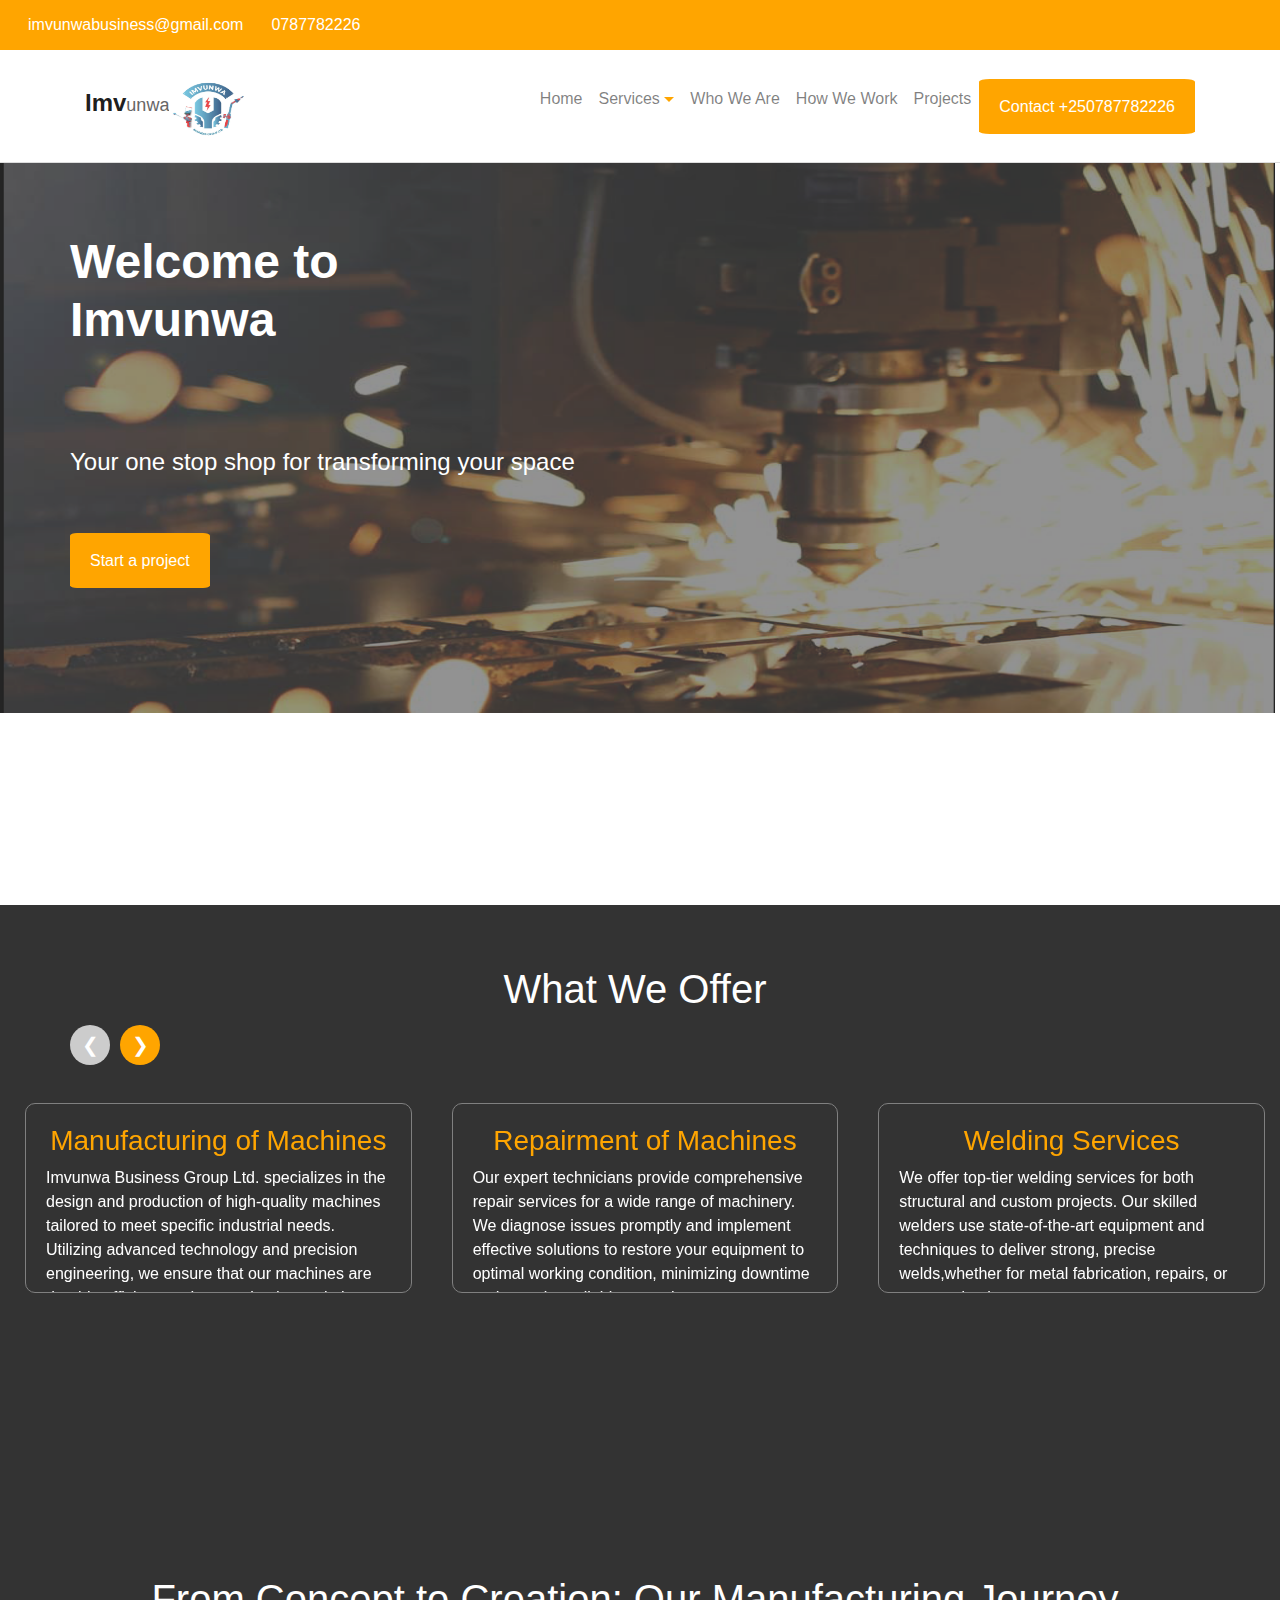
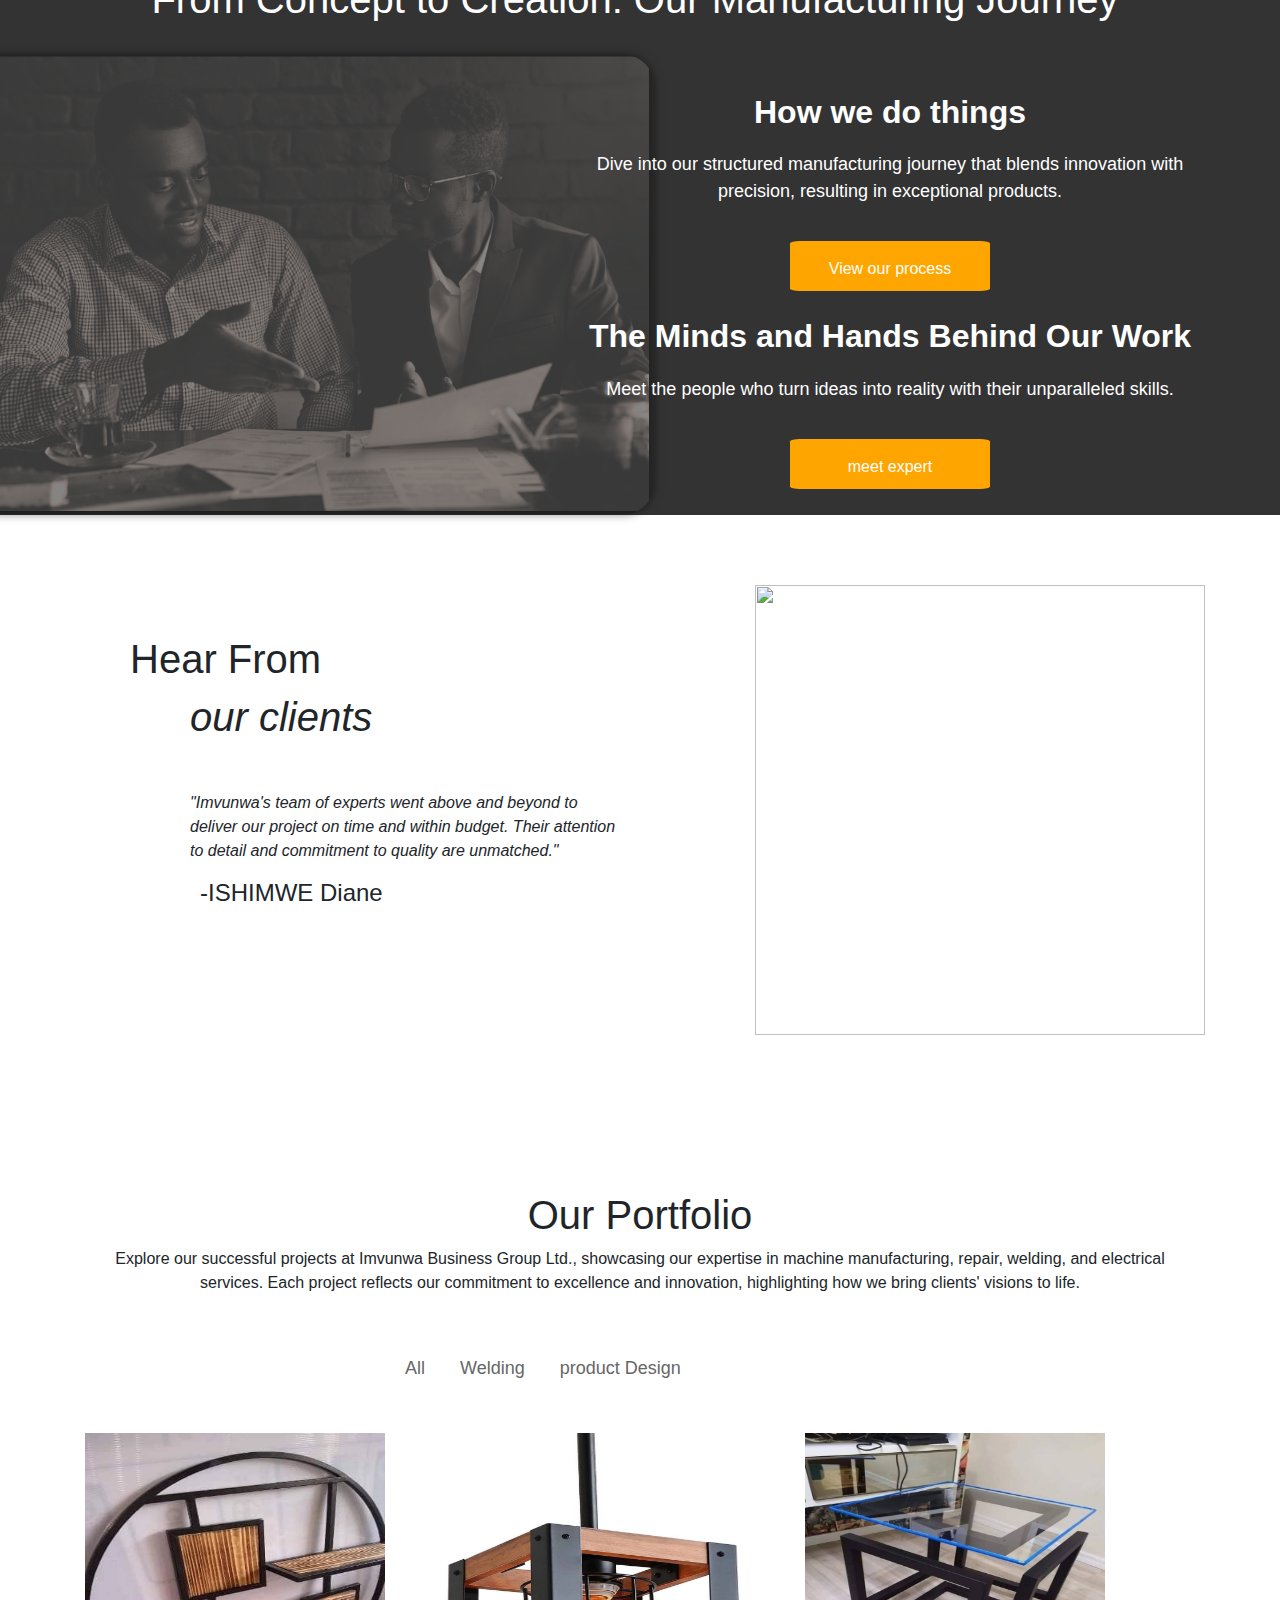
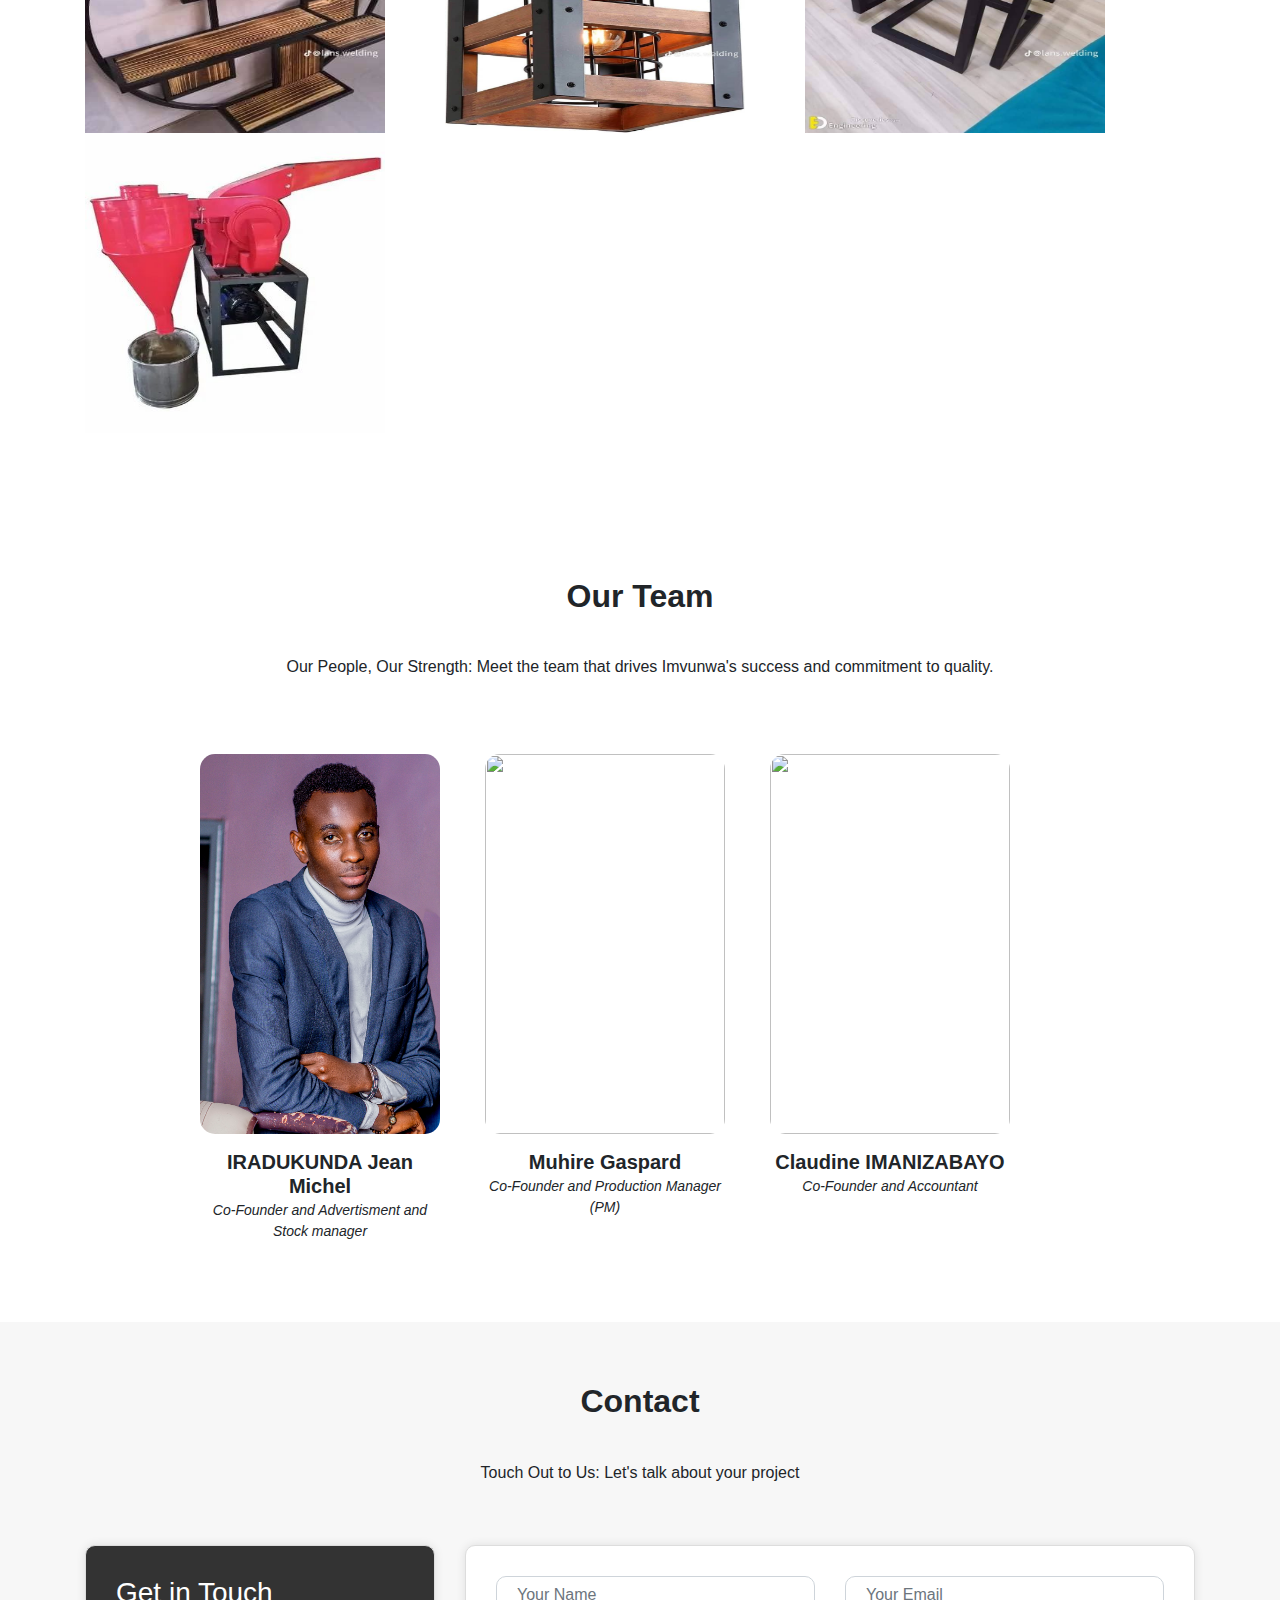
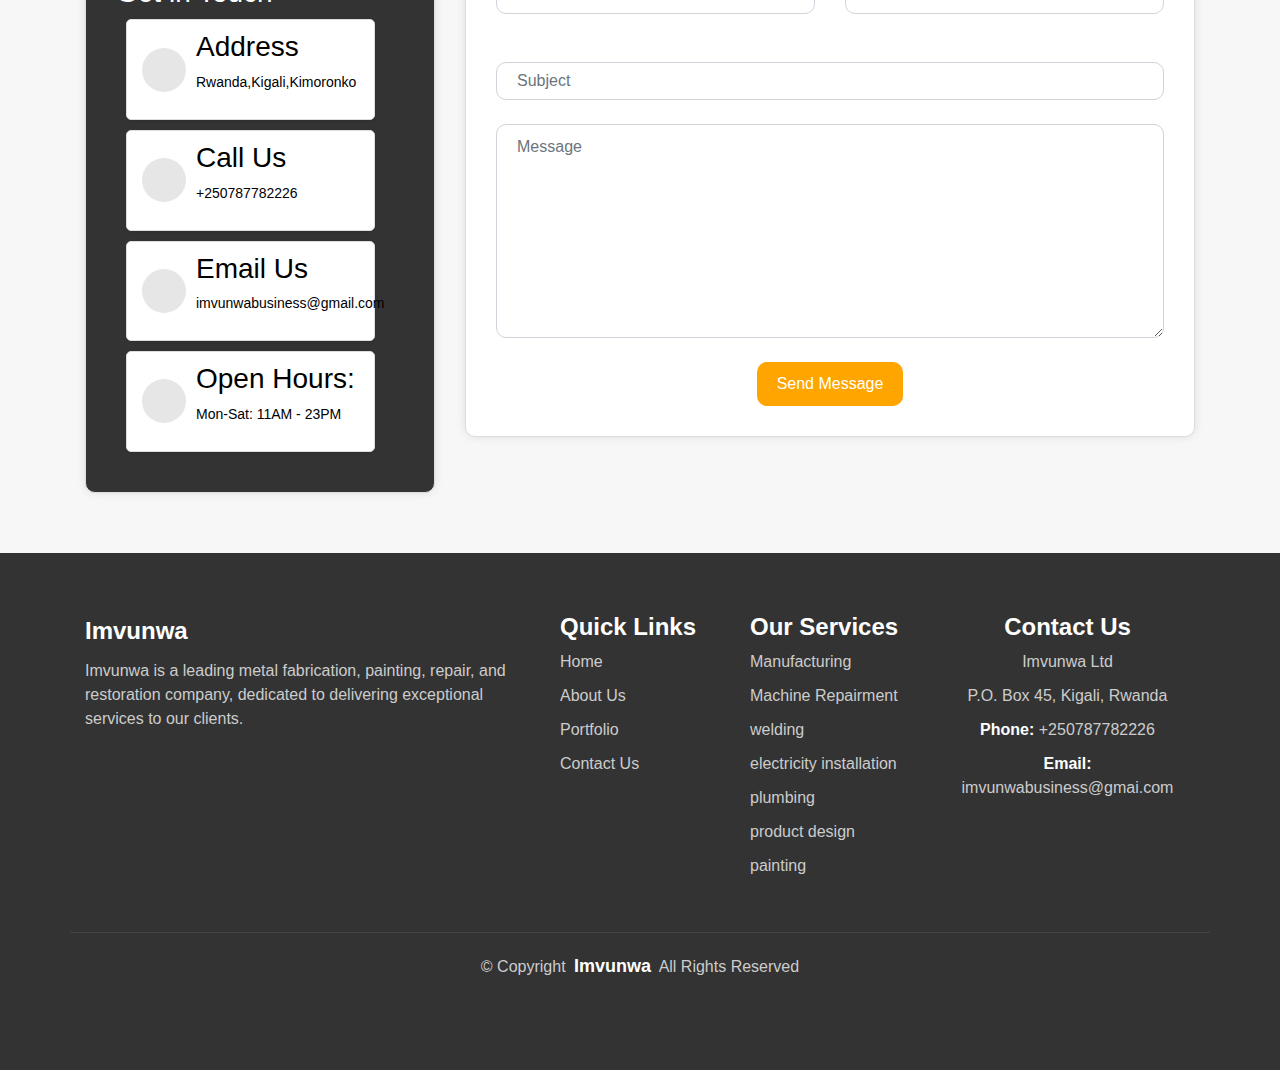
==== commit 133e17c7: "Update code after renaming nn.html to index.html" ====
--- a/index.html
+++ b/index.html
@@ -15,13 +15,13 @@
 <body>
   <div class="contact-bar">
     <div class="contact-infos">
-        <div>
-            <i class="bi bi-envelope"></i> ishimwediane400@gmail.com
-        </div>
-        <div>
-            <i class="bi bi-phone"></i> +250790755673
-        </div>
-    </div>
+      <div>
+          <i class="bi bi-envelope"></i> imvunwabusiness@gmail.com
+      </div>
+      <div>
+          <i class="bi bi-phone"></i> 0787782226
+      </div>
+  </div>
     <div class="social-media">
         <a href="https://twitter.com/yourprofile" target="_blank"><i class="bi bi-twitter"></i></a>
         <a href="https://facebook.com/yourprofile" target="_blank"><i class="bi bi-facebook"></i></a>
@@ -33,14 +33,14 @@
 <header>
   <nav class="navbar navbar-expand-lg navbar-light bg-white">
       <div class="container">
-          <a class="navbar-brand" href="nn.html">Imv<span>unwa<img src="image/logo.jpg" width="80" height="70"></span></a>
+          <a class="navbar-brand" href="index.html">Imv<span>unwa<img src="image/logo.jpg" width="80" height="70"></span></a>
           <button class="navbar-toggler" type="button" data-toggle="collapse" data-target="#navbarNav" aria-controls="navbarNav" aria-expanded="false" aria-label="Toggle navigation">
               <span class="navbar-toggler-icon"></span>
           </button>
           <div class="collapse navbar-collapse" id="navbarNav">
               <ul class="navbar-nav ml-auto">
                   <li class="nav-item">
-                      <a class="nav-link" href="nn.html">Home</a>
+                      <a class="nav-link" href="index.html">Home</a>
                   </li>
                   <li class="nav-item dropdown">
                       <a class="nav-link dropdown-toggle" href="#" id="navbarDropdownServices" role="button" data-toggle="dropdown" aria-haspopup="true" aria-expanded="false">
@@ -390,7 +390,7 @@
               <i class="bi bi-telephone flex-shrink-0"></i>
               <div class="word">
                 <h3>Call Us</h3>
-                <p>+250790755673</p>
+                <p>+250787782226</p>
               </div>
             </div><!-- End Info Item -->
 
@@ -398,7 +398,7 @@
               <i class="bi bi-envelope flex-shrink-0"></i>
               <div class="word">
                 <h3>Email Us</h3>
-                <p>ishimwediane400@gmail.com</p>
+                <p>imvunwabusiness@gmail.com</p>
               </div>
             </div><!-- End Info Item -->
             
@@ -467,7 +467,7 @@
         <div class="col-lg-2 col-6 footer-links">
           <h4>Quick Links</h4>
           <ul>
-            <li><a href="nn.html">Home</a></li>
+            <li><a href="index.html">Home</a></li>
             <li><a href="who we are.html">About Us</a></li>
             <li><a href="project.html">Portfolio</a></li>
             <li><a href="contact.html">Contact Us</a></li>
@@ -491,8 +491,8 @@
           <h4>Contact Us</h4>
           <p>Imvunwa Ltd</p>
           <p>P.O. Box 45, Kigali, Rwanda</p>
-          <p><strong>Phone:</strong> <span>+250790755673</span></p>
-          <p><strong>Email:</strong> <span>ishimwediane400@gmail.com</span></p>
+          <p><strong>Phone:</strong> <span>+250787782226</span></p>
+          <p><strong>Email:</strong> <span>imvunwabusiness@gmai.com</span></p>
         </div>
   
       </div>
--- a/css/custom.css
+++ b/css/custom.css
@@ -248,48 +248,41 @@
    */
    /* Ensure the container hides overflow items */
    /* Adjustments for small screens */
-/* Adjustments for small screens */
+
+
+
 @media (max-width: 768px) {
   .carousel-container {
-    width: 100%; /* Ensure full width on smaller screens */
+    width: 10%; /* Ensure full width on smaller screens */
   }
 
   .services-container {
     flex-direction: column; /* Stack items vertically on small screens */
+   width: 650px;
    
+   margin-left: 50px;
     padding: 0 10px; /* Add padding to ensure content does not touch edges */
     align-items: center; /* Center items horizontally */
     box-sizing: border-box; /* Ensure padding is included in width */
   }
   .service{
-  
-    width: 700px; /* Ensure the section takes full width */
+    height: 900px !important;
+     /* Ensure the section takes full width */
     padding: 20px; /* Adjust padding for small screens */
-    
+    width: 10%;
     box-sizing: border-box; /* Include padding and border in width */
     text-align: center; /* Center align text */
-    height: 900px;
+    height: 300px;
     }
-  .service-box {
-    width: 50%; /* Full width for each service box */
-    max-width: 50%; /* Ensure it does not exceed container width */
-    
-    padding: 20px;
-    
-    margin-left: -20px; /* Remove margin */
-    border: none; /* Remove border for small screens */
-    overflow: hidden; /* Prevent overflow of content */
-  }
-
-  .carousel-btn {
-    width: 25px; /* Adjust button size for small screens */
-    height: 25px;
-    font-size: 16px; /* Adjust font size */
-  }
+    .service h1{
+      margin-left: -600px;
+    }
+ 
 
   .tooltip-btn {
     font-size: 12px; /* Adjust font size for small screens */
     padding: 8px 16px; /* Adjust padding */
+   
   }
 
   .tooltip {
@@ -317,14 +310,6 @@
     width: 120px; /* Further adjust tooltip width */
   }
 }
-
-.carousel-container {
-  position: relative;
-  width: 100%;
-  margin: auto;
-  overflow: hidden;
-}
-
 .services-container {
   display: flex;
   transition: transform 0.5s ease-in-out;
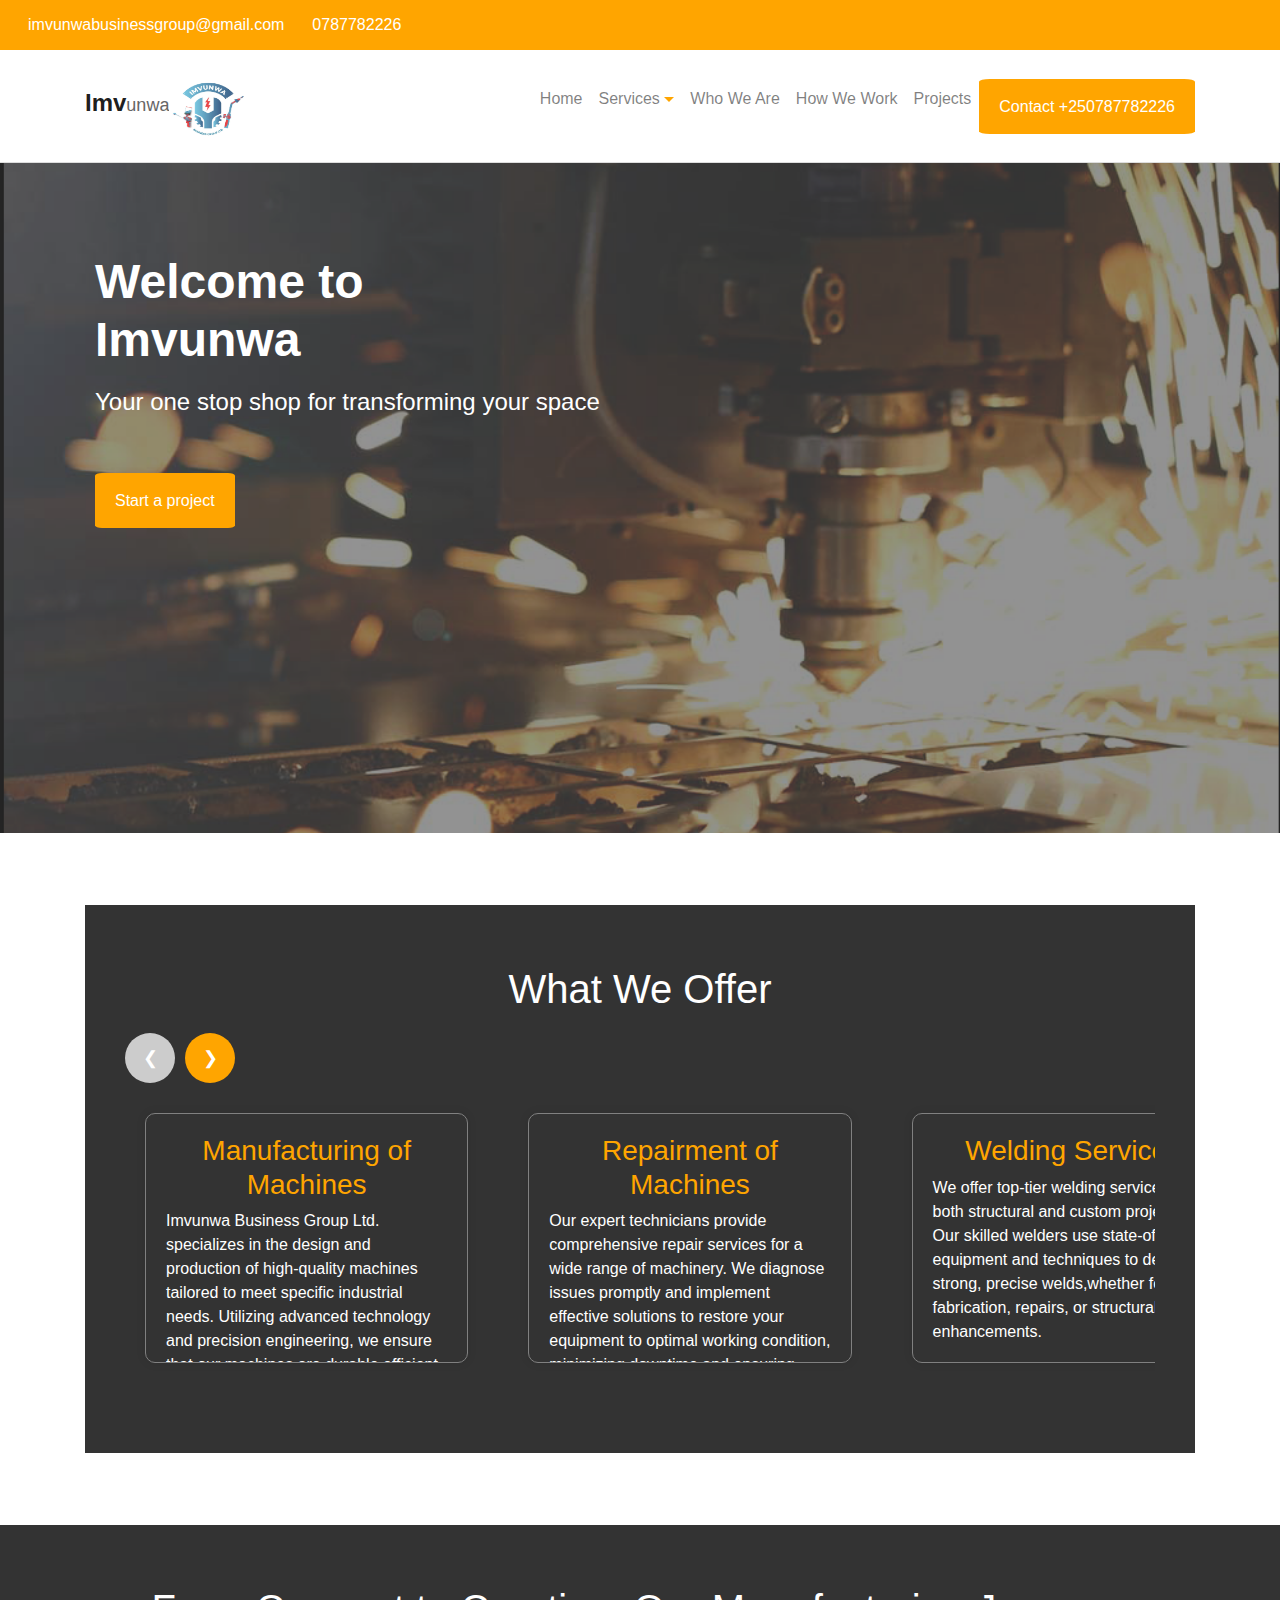
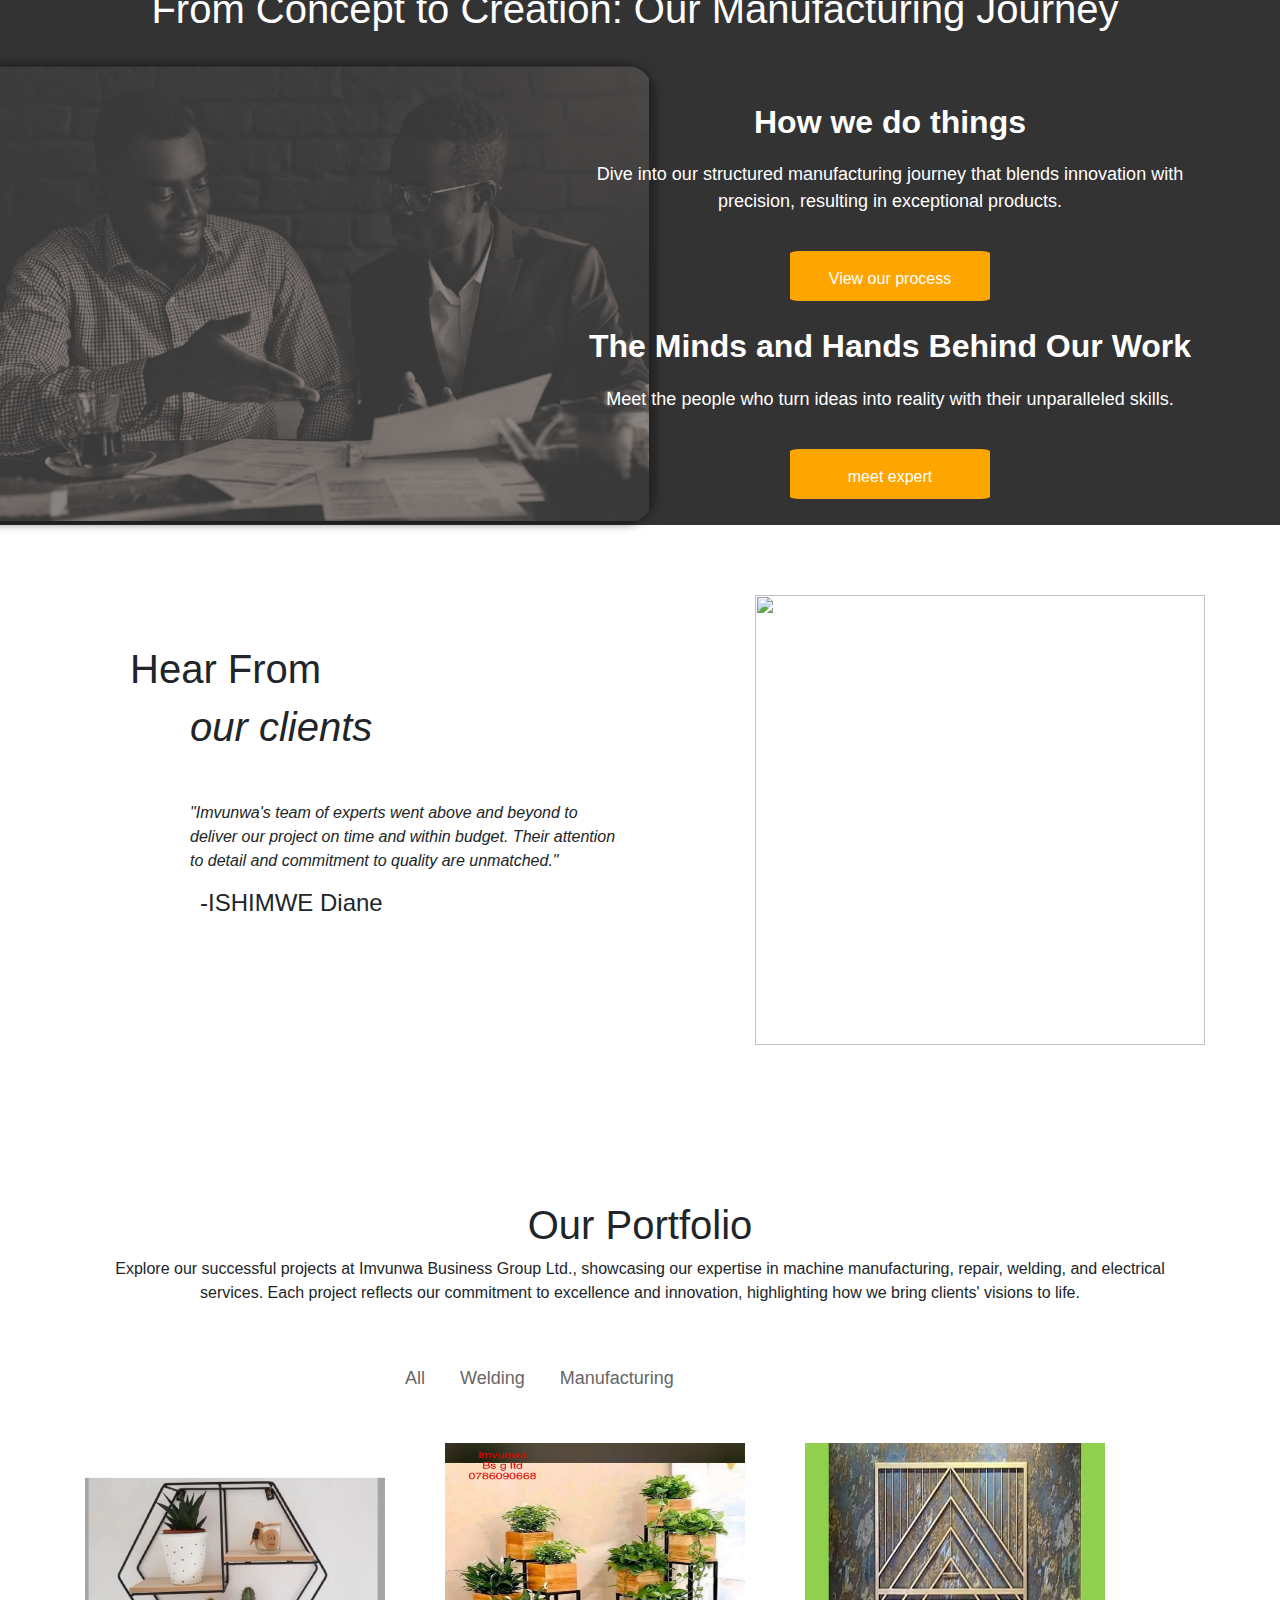
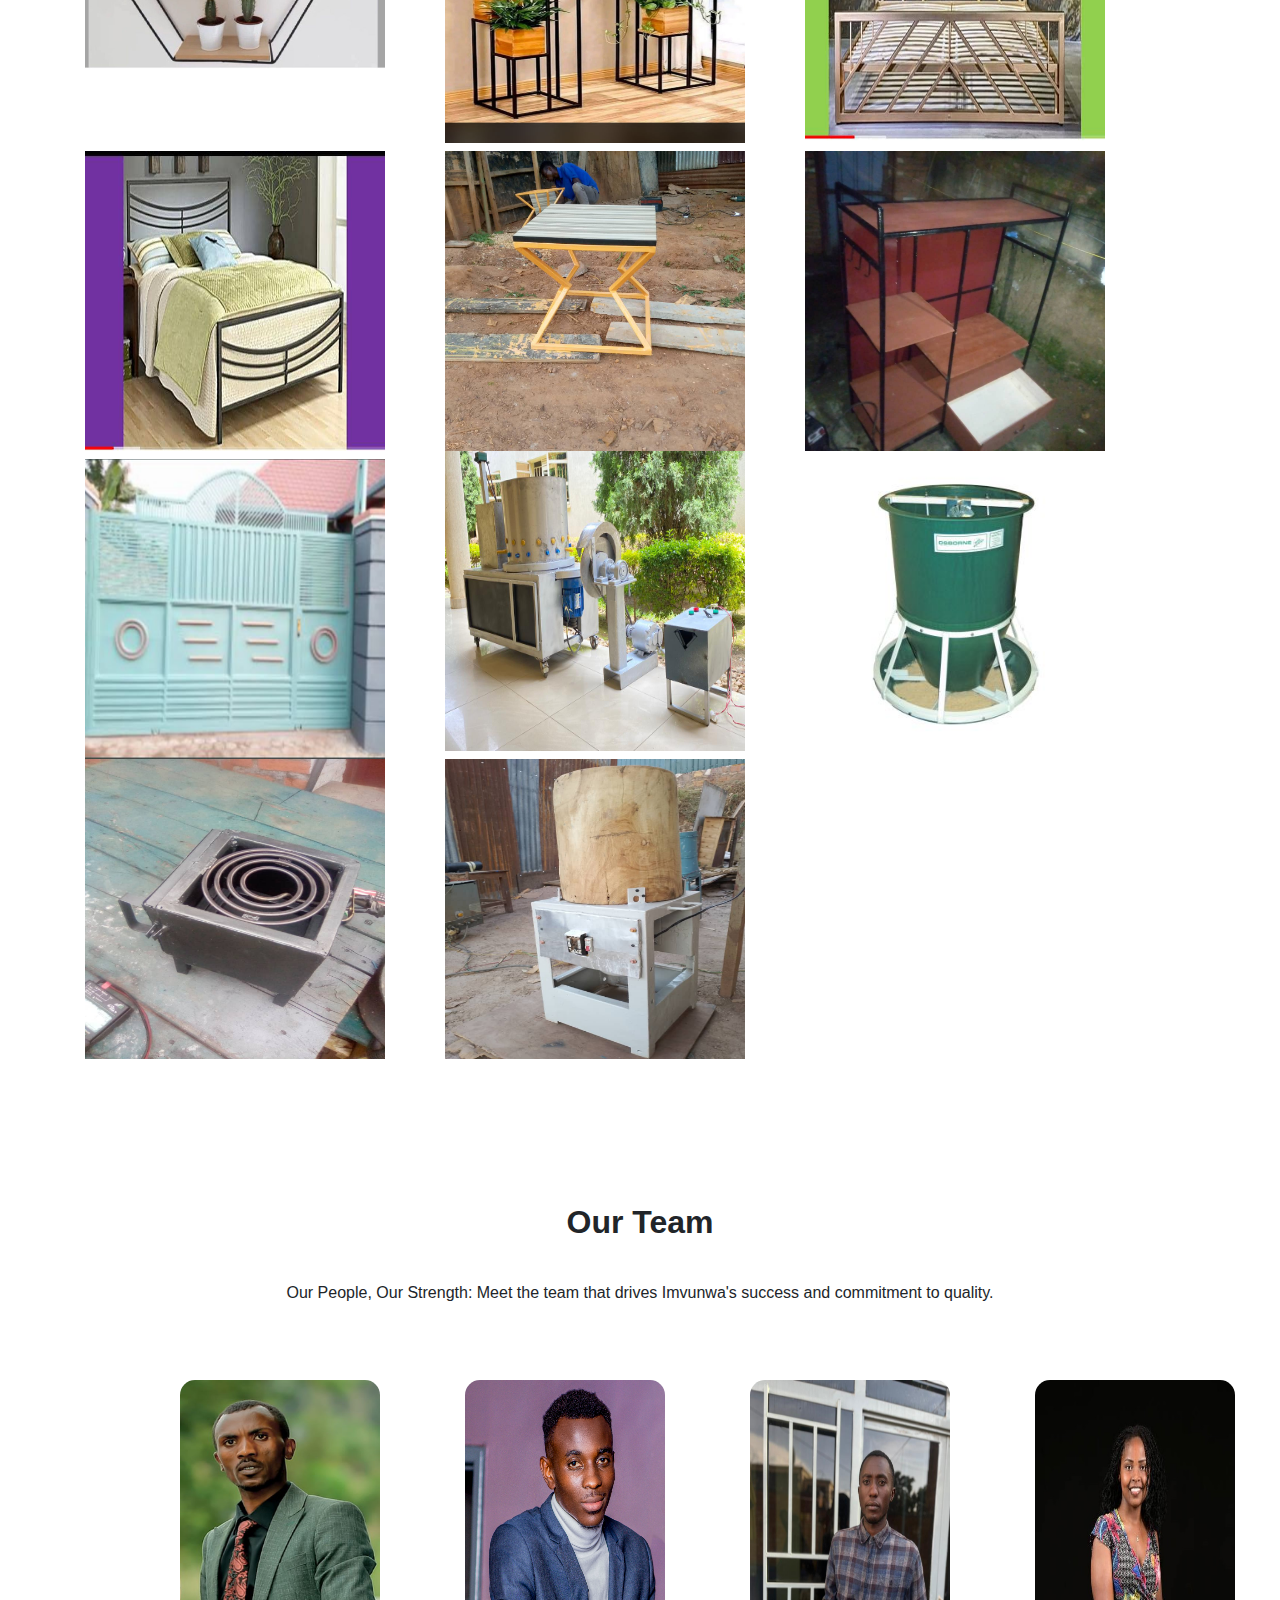
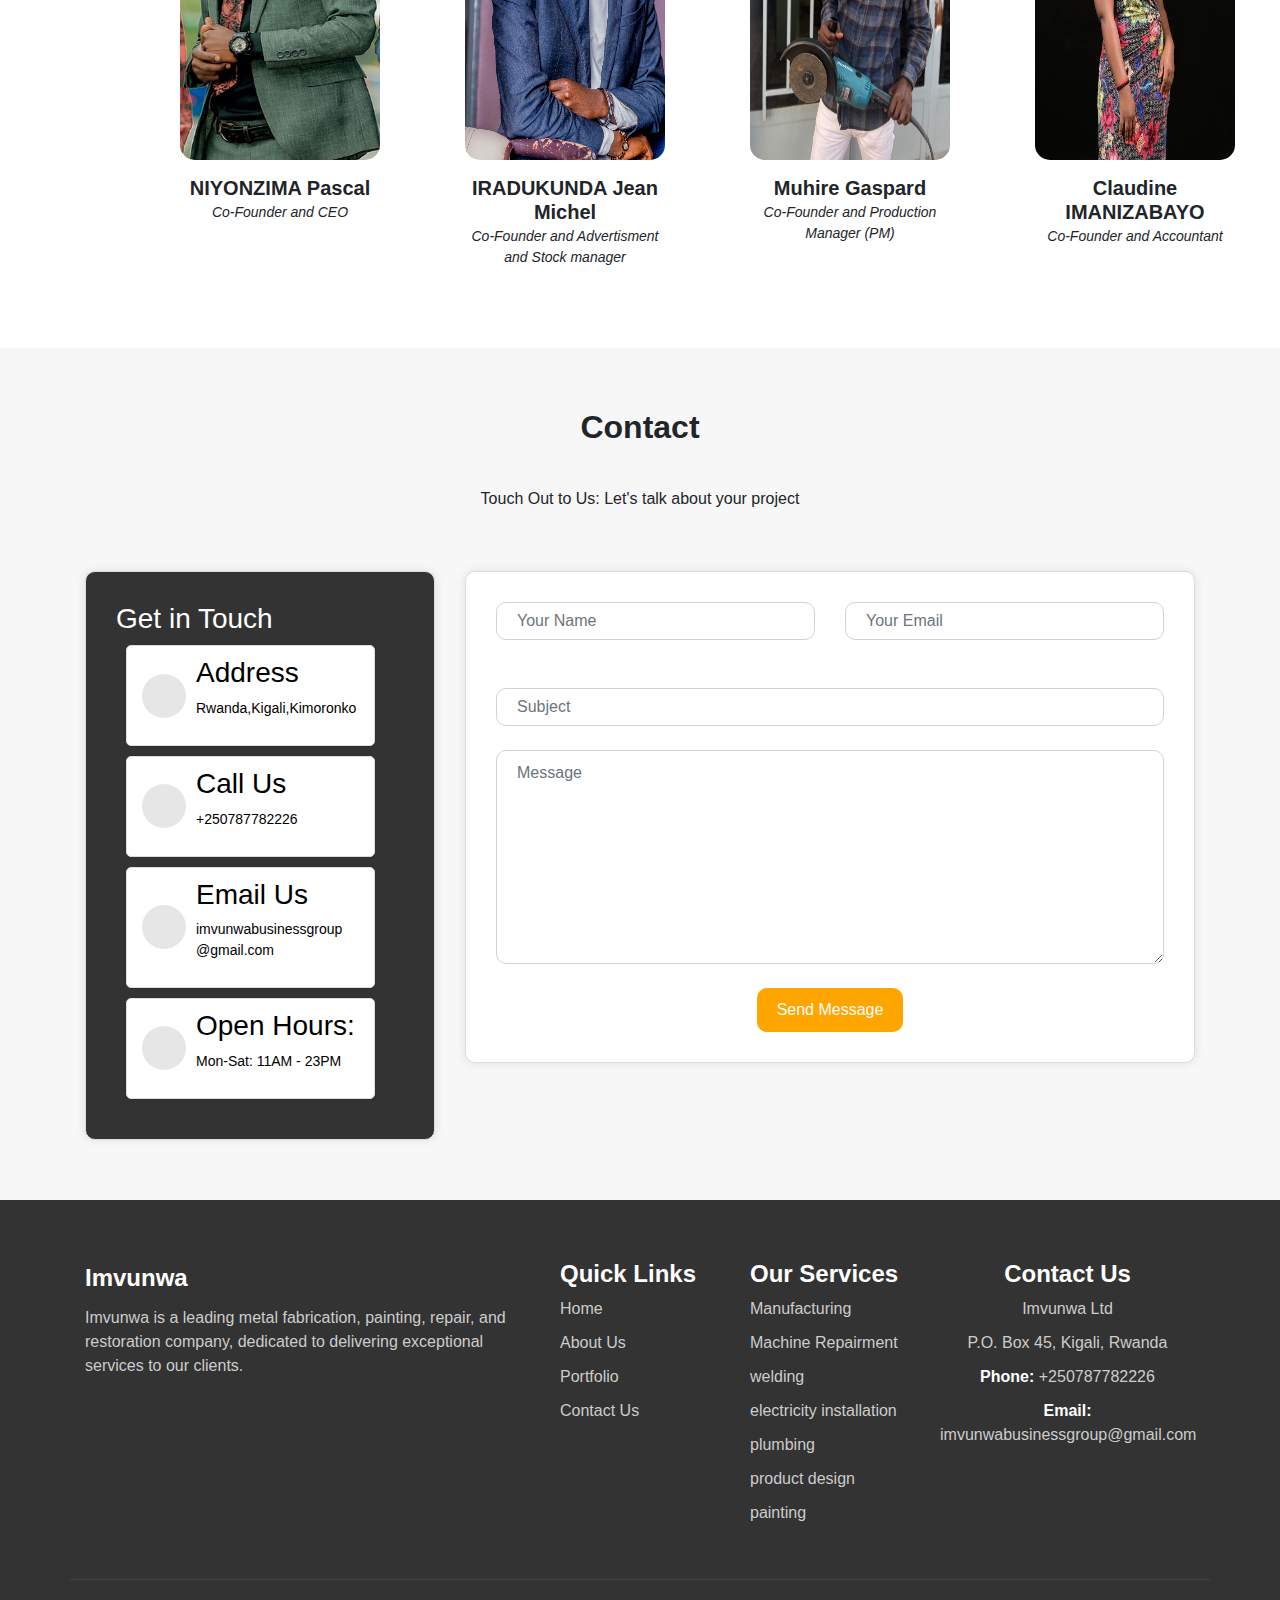
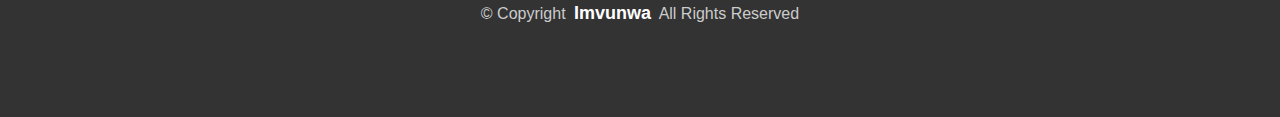
==== commit 119adac5: "Add and update various files including HTML, CSS, and images" ====
--- a/index.html
+++ b/index.html
@@ -16,7 +16,7 @@
   <div class="contact-bar">
     <div class="contact-infos">
       <div>
-          <i class="bi bi-envelope"></i> imvunwabusiness@gmail.com
+          <i class="bi bi-envelope"></i> imvunwabusinessgroup@gmail.com
       </div>
       <div>
           <i class="bi bi-phone"></i> 0787782226
@@ -87,6 +87,9 @@
         <div class="hero-background">
           <img src="image/mman.png" alt="Background Image">
         </div>
+        <div class="container">
+          <div class="row justify-content-center">
+            <div class="col-md-8 text-center hero-content">
         <div class="hero-content">
           <h1>
             <span>Welcome to </span>
@@ -96,8 +99,8 @@
             <span>for transforming </span>
             <span>your space</span></h4>
           <br><br>
-          <button class="btn btn-primary">Start a project</button>
-        </div>
+          <button class="btn btn-primary"  onclick="window.location.href='contact.html';">Start a project</button>
+        </div></div></div></div>
       </section>
 <br><br><br>
 
@@ -114,13 +117,14 @@
             <button id="next" class="carousel-btn">&#10095;</button>
         </div>
         <div class="services-container">
+          
             <div class="service-box">
                 <h3>Manufacturing of Machines</h3>
                 <p>Imvunwa Business Group Ltd. specializes in the design and production of high-quality machines tailored to meet 
                   specific industrial needs. Utilizing advanced technology and precision engineering, we ensure that our machines are
                    durable,efficient, and customized to optimize performance for various applications.</p>
                    <button class="tooltip-btn btn btn-primary btn-sm" onclick="window.location.href='manufacturing.html';">Explore Services</button>
-
+                   
                 <span class="tooltip">Get started with our services</span>
             </div>
             <div class="service-box">
@@ -139,7 +143,7 @@
                 <p>We offer top-tier welding services for both structural and custom projects. Our skilled welders use state-of-the-art
                    equipment and techniques to deliver strong, precise welds,whether for metal fabrication, repairs, or structural enhancements.</p>
                <button class="tooltip-btn btn btn-primary btn-sm" onclick="window.location.href='welding.html';">Explore Services</button>
->
+
                 <span class="tooltip">Get started with our services</span>
             </div>
             <div class="service-box">
@@ -181,7 +185,7 @@
           <span class="tooltip">Get started with our services</span>
       </div>
     </div>
-  </div></section>
+  </div></section><br><br><br>
 
 
   
@@ -191,6 +195,7 @@
   <section class="container section-title">
 
     <div class="aboutus">
+      
   <h1>From Concept to Creation: Our Manufacturing Journey</h1><br><br><br>  
   <img src="image/teamm.png" alt="About Us Image" >
   <div class="containers">
@@ -254,7 +259,7 @@
     <li><a href="#" data-filter="all">All</a></li>
     <li><a href="#" data-filter="welding">Welding</a></li>
     <!--<li><a href="#" data-filter="painting">Painting</a></li>-->
-       <li><a href="#" data-filter="graphic-design">product Design</a></li><br><br>
+       <li><a href="#" data-filter="graphic-design">Manufacturing</a></li><br><br>
   </ul>
 
   <!-- Portfolio Container -->
@@ -262,16 +267,33 @@
     <!-- Welding Projects -->
     <div class="portfolio-item welding">
       <h3></h3>
-      <a href="nn.html"><img src="image/project4.jpg" alt="Welding Project 1"></a>
-    </div>
-    <div class="portfolio-item welding">
-      <h3></h3>
-      <a href="nn.html"><img src="image/project2.jpg" alt="Welding Project 2">
-    </a></div>
-    <div class="portfolio-item welding">
-      <h3></h3>
-      <a href="nn.html"><img src="image/project5.jpg" alt="Welding Project 2">
-    </a></div>
+      <a href="nn.html"><img src="image/welding pic/akantu.jpg" alt="Welding Project 1"></a>
+    </div>
+    <div class="portfolio-item welding">
+      <h3></h3>
+      <a href="nn.html"><img src="image/welding pic/akantu2.jpg" alt="Welding Project 2">
+    </a></div>
+    <div class="portfolio-item welding">
+      <h3></h3>
+      <a href="nn.html"><img src="image/welding pic/bed3.jpg" alt="Welding Project 2">
+    </a></div>
+    <div class="portfolio-item welding">
+      <h3></h3>
+      <a href="nn.html"><img src="image/welding pic/bed5.jpg" alt="Welding Project 2">
+    </a></div>
+    <div class="portfolio-item welding">
+      <h3></h3>
+      <a href="nn.html"><img src="image/welding pic/chair.jpg" alt="Welding Project 2">
+    </a></div>
+    <div class="portfolio-item welding">
+      <h3></h3>
+      <a href="nn.html"><img src="image/welding pic/etajel.jpg" alt="Welding Project 2">
+    </a></div>
+    <div class="portfolio-item welding">
+      <h3></h3>
+      <a href="nn.html"><img src="image/welding pic/urugi.png" alt="Welding Project 2">
+    </a></div>
+
 
     <!-- Painting Projects 
     <div class="portfolio-item painting">
@@ -291,7 +313,26 @@
     <div class="portfolio-item graphic-design">
       
       
-      <a href="" class="glightbox"><img src="image/product.jpg" alt="product Design Project 2">
+      <a href="" class="glightbox"><img src="image/manufacturing/imachini.jpg" alt="product Design Project 2">
+    </a></div>
+
+    
+    <div class="portfolio-item graphic-design">
+      
+      
+      <a href="" class="glightbox"><img src="image/manufacturing/imachini2.jpg" alt="product Design Project 2">
+    </a></div>
+
+    <div class="portfolio-item graphic-design">
+      
+      
+      <a href="" class="glightbox"><img src="image/manufacturing/imbabura.jpg" alt="product Design Project 2">
+    </a></div>
+
+    <div class="portfolio-item graphic-design">
+      
+      
+      <a href="" class="glightbox"><img src="image/manufacturing/isombe.jpg" alt="product Design Project 2">
     </a></div>
   </div></div></div>
 </section>
@@ -310,9 +351,26 @@
 
   <div class="row gy-4">
 
+
+    <div class="col-xl-3 col-md-6 d-flex" data-aos="fade-up" data-aos-delay="200">
+      <div class="member">
+        <img src="image/rwogantambara.jpg" class="img-fluid" alt="">
+        <h4>NIYONZIMA Pascal </h4>
+        <span> Co-Founder and CEO </span>
+        <div class="social">
+          <a href=""><i class="bi bi-twitter"></i>
+          </a>
+          <a href=""><i class="bi bi-facebook"></i></a>
+          <a href=""><i class="bi bi-instagram"></i></a>
+          <a href=""><i class="bi bi-linkedin"></i></a>
+        </div>
+      </div>
+    </div><!-- End Team Member -->
+
+
     <div class="col-xl-3 col-md-6 d-flex" data-aos="fade-up" data-aos-delay="100">
       <div class="member">
-        <img src="image/IRADUKUNDA.jpg" class="img-fluid" alt="">
+        <img src="image/IRADUKUNDA.jpg" class="img-fluid" alt="" width="500">
         <h4>IRADUKUNDA Jean Michel</h4>
         <span>Co-Founder and Advertisment and Stock manager</span>
         <div class="social">
@@ -327,7 +385,7 @@
 
     <div class="col-xl-3 col-md-6 d-flex" data-aos="fade-up" data-aos-delay="200">
       <div class="member">
-        <img src="" class="img-fluid" alt="">
+        <img src="image/muhire.jpg" class="img-fluid" alt="" >
         <h4>Muhire Gaspard </h4>
         <span> Co-Founder and Production Manager (PM)</span>
         <div class="social">
@@ -340,9 +398,9 @@
       </div>
     </div><!-- End Team Member -->
 
-    <div class="col-xl-3 col-md-6 d-flex" data-aos="fade-up" data-aos-delay="300">
+    <div class="col-xl-3 col-md-9 d-flex" data-aos="fade-up" data-aos-delay="300">
       <div class="member">
-        <img src="" class="img-fluid" alt="">
+        <img src="image/Coco.jpg" class="img-fluid" alt="" width="900">
         <h4>Claudine IMANIZABAYO</h4>
         <span>Co-Founder and Accountant</span>
         <div class="social">
@@ -398,7 +456,7 @@
               <i class="bi bi-envelope flex-shrink-0"></i>
               <div class="word">
                 <h3>Email Us</h3>
-                <p>imvunwabusiness@gmail.com</p>
+                <p>imvunwabusinessgroup<br>@gmail.com</p>
               </div>
             </div><!-- End Info Item -->
             
@@ -492,7 +550,7 @@
           <p>Imvunwa Ltd</p>
           <p>P.O. Box 45, Kigali, Rwanda</p>
           <p><strong>Phone:</strong> <span>+250787782226</span></p>
-          <p><strong>Email:</strong> <span>imvunwabusiness@gmai.com</span></p>
+          <p><strong>Email:</strong> <span>imvunwabusinessgroup@gmail.com</span></p>
         </div>
   
       </div>
--- a/css/custom.css
+++ b/css/custom.css
@@ -34,6 +34,7 @@
   .navbar-nav .nav-item {
       margin-bottom: 1rem;
   }
+  
 }
 
 .contact-bar {
@@ -145,60 +146,101 @@
     width: 0;
 }
 .hero {
-    position: relative;
-    height: 80vh; /* adjust the height to your liking */
-    margin: 0;
-    padding: 0;
-  }
-  
-  .hero-background {
-    position: absolute;
-    top: 0;
-    left: 0;
-    width: 100%;
-    height: 100%;
-    z-index: -1; /* send the background image to the back */
-  }
-  
-  .hero-background img {
-    width: 1275px;
-    height: 600px;
-    margin-top: 0px;
-
-  }
-  
+  position: relative;
+  height: 80vh; /* Adjust the height to your liking */
+  margin: 0;
+  padding: 0;
+  overflow: hidden; /* Ensures content stays within the section */
+}
+
+.hero-background {
+  position: absolute;
+  top: 0;
+  left: 0;
+  width: 100%;
+  height: 100%;
+  z-index: -1; /* Send the background image to the back */
+  overflow: hidden;
+}
+
+.hero-background img {
+  width: 100%;
+  height: 100%;
+  object-fit: cover; /* Ensure the image covers the section */
+}
+
+.hero-content {
+  position: relative;
+  padding: 20px;
+  text-align: left;
+  max-width: 600px; /* Control the width of the content area */
+  margin-left: -190px; /* Remove any default margin */
+}
+
+.hero-content h1 {
+  font-size: 48px; /* Adjust the font size to your liking */
+  font-weight: bold;
+  margin-top: 100px;
+  color: white;
+}
+
+.hero-content h4 {
+  font-size: 24px; /* Adjust the font size to your liking */
+  margin-top: 20px;
+  color: white;
+}
+
+.hero-content h1 span {
+  display: block;
+  font-size: 48px; /* Adjust the font size to your liking */
+  line-height: 1.2;
+}
+
+.section-title {
+  text-align: center;
+  padding-bottom: 60px;
+  position: relative;
+}
+
+/* Large screens (>= 1200px) */
+@media (min-width: 1200px) {
   .hero-content {
-    position: relative;
-    padding: 20px;
-    text-align: left;
-    margin-left: 50px;
-    
-  }
-  
+      margin-left: -190px; /* Apply large negative margin for large screens */
+  }
   .hero-content h1 {
-    font-size: 48px; /* adjust the font size to your liking */
-    font-weight: bold;
-    margin-top: 100px;
-    color: white;
+      font-size: 48px; /* Adjust font size for large screens */
   }
   .hero-content h4 {
-     /* adjust the font size to your liking */
-   
-    margin-top: 100px;
-    color: white;
-  }
-  
-  .hero-content h1 span {
-    display: block;
-    font-size: 48px; /* adjust the font size to your liking */
-    line-height: 1.2;
-  }
-  .section-title {
-    text-align: center;
-    padding-bottom: 60px;
-    position: relative;
-   
-  }
+      font-size: 24px; /* Adjust font size for large screens */
+  }
+}
+
+/* Medium screens (>= 768px and < 1200px) */
+@media (min-width: 768px) and (max-width: 1199.98px) {
+  .hero-content {
+      margin-left: -100px; /* Adjust the margin for medium screens */
+  }
+  .hero-content h1 {
+      font-size: 36px; /* Adjust font size for medium screens */
+  }
+  .hero-content h4 {
+      font-size: 20px; /* Adjust font size for medium screens */
+  }
+}
+
+/* Small screens (< 768px) */
+@media (max-width: 767.98px) {
+  .hero-content {
+      margin-left: 0; /* Reset the margin on smaller screens */
+      max-width: 100%; /* Ensure the content fits within the screen width */
+  }
+  .hero-content h1 {
+      font-size: 32px; /* Adjust font size for small screens */
+  }
+  .hero-content h4 {
+      font-size: 18px; /* Adjust font size for small screens */
+  }
+}
   
   .section-title h2 {
     font-size: 32px;
@@ -226,271 +268,190 @@
     margin-bottom: 0;
   }
 
-/* Media Query for Smaller Screens */
-@media (max-width: 768px) {
-  .hero h1 {
-    font-size: 1.5rem;
-  }
-
-  .hero h4 {
-    font-size: 1rem;
-  }
-
-  .hero button {
-    padding: 8px 16px;
-    font-size: 0.9rem;
-  }
-}
     /*  
   ----------------------------------
   service section
   ----------------------------------
-   */
-   /* Ensure the container hides overflow items */
-   /* Adjustments for small screens */
-
-
-
-@media (max-width: 768px) {
-  .carousel-container {
-    width: 10%; /* Ensure full width on smaller screens */
-  }
-
-  .services-container {
-    flex-direction: column; /* Stack items vertically on small screens */
-   width: 650px;
-   
-   margin-left: 50px;
-    padding: 0 10px; /* Add padding to ensure content does not touch edges */
-    align-items: center; /* Center items horizontally */
-    box-sizing: border-box; /* Ensure padding is included in width */
-  }
-  .service{
-    height: 900px !important;
-     /* Ensure the section takes full width */
-    padding: 20px; /* Adjust padding for small screens */
-    width: 10%;
-    box-sizing: border-box; /* Include padding and border in width */
-    text-align: center; /* Center align text */
-    height: 300px;
-    }
-    .service h1{
-      margin-left: -600px;
-    }
- 
-
-  .tooltip-btn {
-    font-size: 12px; /* Adjust font size for small screens */
-    padding: 8px 16px; /* Adjust padding */
-   
-  }
-
-  .tooltip {
-    width: 150px; /* Adjust tooltip width */
-    font-size: 14px; /* Adjust font size */
-    bottom: 0;
-    left: 50%; /* Center horizontally */
-    transform: translateX(-50%) translateY(-10%); /* Center tooltip */
-  }
-}
-
-@media (max-width: 480px) {
-  .carousel-btn {
-    width: 20px; /* Further adjust button size */
-    height: 20px;
-    font-size: 14px; /* Adjust font size*/ 
-  }
-
-  .tooltip-btn {
-    font-size: 10px; /* Further adjust font size */
-    padding: 6px 12px;  /*Adjust padding */
-  }
-
-  .tooltip {
-    width: 120px; /* Further adjust tooltip width */
-  }
-}
-.services-container {
-  display: flex;
-  transition: transform 0.5s ease-in-out;
-  will-change: transform; /* Optimize transitions */
-}
-
-.service-box {
-  flex: 0 0 33.33%; /* Adjust this value to the number of visible items */
+/* Base Styles */
+.services-section {
+  background-color: black;
+  color: white; /* Ensure text remains readable */
+  width: 100vw; /* Full width of the viewport */
+  padding: 60px 20px;
   box-sizing: border-box;
-  padding: 10px;
-  display: none; /* Hide by default */
-  background-color: #333;
-  color: white;
-
-}
-
-.service-box.visible {
-  display: block; /* Show only items with class 'visible' */
-}
-
-.tooltip {
-  display: none;
-  position: absolute;
-  background-color: #333;
-  color: #fff;
-  padding: 5px;
-  border-radius: 3px;
-  font-size: 12px;
-  bottom: 100%;
-  left: 50%;
-  transform: translateX(-50%);
-  white-space: nowrap;
-}
-
-.tooltip-btn:hover + .tooltip {
-  display: block;
-}
-
-
-
-
-  .service{
-  
+  text-align: center;
+  margin: 0; /* Remove default margin */
+}
+.service {
   background-color: #333;
   color: #fff;
   padding: 60px 40px;
-  width: 1300px;
-  margin-left: -100px;
-  height: 630px;
-  }
-  .carousel-controls {
-    position: absolute;
-    top: 0px;
-    left: 0px;
-    display: flex;
-    gap: 10px; /* Space between buttons */
-    z-index: 1;
-    background-color: #333;
-   
-}
+  width: 100%;
+  box-sizing: border-box;
+  text-align: center;
+}
+
+.carousel-controls {
+  display: flex;
+  gap: 10px;
+  margin-top: 20px;
+  margin-left: 0px;
+}
+
 .carousel-btn {
   background-color: orange;
   color: white;
   border: none;
-  width: 40px;
-  height: 40px;
+  width: 50px;
+  height: 50px;
   border-radius: 50%;
   cursor: pointer;
-  font-size: 20px;
+  font-size: 18px;
   display: flex;
   align-items: center;
   justify-content: center;
-  margin-top: 120px;
-}
+}
+
 .carousel-btn:disabled {
   background-color: #ccc;
   cursor: not-allowed;
 }
+
 .services-container {
   display: flex;
-  transition: transform 0.5s ease-in-out;
-  background-color: #333;
-margin-top: 90px;
-gap: 40px; /* Space between service boxes */
-    
+  flex-wrap: nowrap;
+  gap: 20px;
+  overflow: hidden; /* Hide overflow */
+  width: 100%;
 }
 
 .service-box {
-  flex: 0 0 calc(33.33% - 20px); /* Adjust width with space for gap */
+  flex: 1 0 calc(33.33% - 20px); /* Adjust width with gap */
   box-sizing: border-box;
   padding: 20px;
   background-color: #333;
   color: white;
-  height: 190px; /* Initial height */
-  overflow: hidden; /* Hide overflow content */
+  height: 250px; /* Initial height */
+  box-shadow: 0 0 10px rgba(0, 0, 0, 0.1);
+  overflow: hidden;
   text-align: center;
   border: 1px solid gray;
   border-radius: 10px;
-  transition: transform 0.3s ease-in-out, height 0.3s ease-in-out; /* Smooth transition for transform */
+  margin: 30px 20px;
   position: relative;
-}
-.service-box h3{
+  display: none; /* Hide by default */
+  transition: height 0.3s ease, transform 0.3s ease; /* Smooth height and transform transition */
+}
+
+.service-box:hover {
+  height: 400px; /* Height when hovered */
+  transform: scale(1.05);
+}
+
+.service-box h3 {
   color: orange;
 }
+
 .service-box p {
   font-size: 16px;
   color: white;
   text-align: left;
 }
-.service-box:hover {
-  transform: scale(1.05); /* Scale up on hover */
-  height: 350px; /* Height when hovered */
-}
+
+/* Tooltip Styles */
+.tooltip {
+  visibility: hidden;
+  opacity: 0;
+  position: absolute;
+  bottom: 0px; /* Position it above the button */
+  left: 70%;
+  transform: translateX(-50%);
+  background-color: gray;
+  color: #fff;
+  padding: 5px 10px;
+  border-radius: 5px;
+  font-size: 14px;
+  white-space: nowrap;
+  box-shadow: 0 0 10px rgba(0, 0, 0, 0.1);
+  transition: visibility 0s, opacity 0.3s ease;
+}
+
+.tooltip::after {
+  content: '';
+  position: absolute;
+  top: 100%; /* Position the arrow below the tooltip */
+  left: 50%;
+  margin-left: -5px;
+  border-width: 5px;
+  border-style: solid;
+  border-color: #333 transparent transparent transparent;
+}
+
+/* Tooltip Button Styles */
+
+
+.service-box:hover .tooltip,
+.service-box:hover .tooltip-btn {
+  visibility: visible;
+  opacity: 1;
+}
+
+.service-box.visible {
+  display: block; /* Show items with class 'visible' */
+}
+
+/* Tooltip Button Styles */
+.tooltip-btn {
+  display: none;
+  position: absolute;
+  bottom: 20px;
+  left: 50%;
+  transform: translateX(-50%);
+}
+
+.service-box:hover .tooltip-btn {
+  display: block;
+}
+
+.service-box:hover .tooltip {
+  display: block;
+}
+
+.service-box:hover .tooltip {
+  display: block;
+}
+
+
+/* Media Queries */
+@media (max-width: 768px) {
   
- .service-box:nth-child(3n+1) {
-  margin-left: 0; /* remove margin from the first box of each row */
- }
-
-.service-box:nth-child(3n) {
-  margin-right: 0; /* remove margin from the last box of each row */
-}
-
-
-  .tooltip-btn {
-    display: none; /* hide button initially */
-   position: absolute;
-    top: 85%;
-    left: 50%;
-    transform: translate(-50%, -50%);
-    background-color: gray;
-    color: white;
-    border: none;
-    padding: 10px 20px;
-    font-size: 16px;
-    width: 200px; /* adjust the width to your liking */
-    
-  }
-  
-  
-  .service-box:hover .tooltip {
-    display: block; /* show the tooltip on hover */
-   opacity: 1; /* fade in the tooltip */
-  }
-  .service-box .tooltip {
-    display: none; /* Hide the tooltip by default */
-    opacity: 0; /* Add opacity transition */
- }
-  
- 
-  
-  .service-box .btn {
-    margin-bottom: 10px;
-  }
-
-  .service-box:hover .tooltip-btn {
-    display: block; /* show button on hover */
-  }
- 
-  .tooltip {
-    display: none; /* hide tooltip initially */
-   width: 200px; /* adjust the width to your liking */
-    background-color: grey;
-    color: white;
-    border-radius: 10px;
-    padding: 5px 10px;
-     z-index: 1;
-    font-size: 14px;
-    bottom: 0;
-   left: 280px;
-  opacity: 0; /* add opacity transition */
-  transition: opacity 0.3s ease-in-out; /* add transition effect */
-  position: absolute;
-  transform: translateX(-50%) translateY(-10%); /* center and move above the box */
-  cursor: pointer;
-  }
-
-
-.tooltip-btn:hover + .tooltip {
-    display: block;
-}
-
+    .service-box {
+      flex: 1 0 100%; /* Single column layout */
+    }
+  }
+ /* For screens 1100px or smaller */
+@media (max-width: 1100px) {
+  .service-box {
+    flex: 1 0 60%; /* Two column layout */
+  }
+  .tooltip-btn{
+
+  }
+}
+
+
+/* For screens 800px or smaller */
+@media (max-width: 800px) {
+  .service-box {
+    flex: 1 0 100%; /* Single column layout */
+  }
+}
+
+@media (max-width: 480px) {
+  .service-box {
+    flex: 1 0 100%; /* Single column layout */
+  }
+}
 
 /*--------------------------------------------------------------
 # Testimonials Section
@@ -557,7 +518,7 @@
     width: 1300px;
     height: 600px;
     margin-left: -100px;
-    margin-top:-80px ;
+    margin-top:-60px ;
     /* Add some padding to the section */
 }
 .aboutus h2{
@@ -659,6 +620,90 @@
     font-size: 14px; /* Adjust button font size */
   }
 }
+/* Adjustments for medium screens (tablets and small desktops) */
+@media (min-width: 768px) and (max-width: 992px) {
+  .aboutus {
+    width: 900px; /* Adjust width to fit medium screens */
+    padding: 40px; /* Adjust padding */
+    margin-left: -10; /* Remove left margin */
+    margin-top: 0; /* Remove top margin */
+    height: auto; /* Adjust height to auto */
+    box-sizing: border-box; /* Include padding and border in width */
+    text-align: center; /* Center align text */
+  }
+
+  .aboutus img {
+    width: 80%; /* Make the image responsive */
+    height: auto; /* Maintain aspect ratio */
+    margin: 20px 0; /* Adjust top and bottom margin */
+  }
+
+  .containers {
+    position: relative; /* Change position to relative */
+    left: 0; /* Reset left positioning */
+    margin-top: 20px; /* Adjust top margin */
+    font-size: 20px; /* Adjust font size */
+  }
+
+  .containers h2 {
+    font-size: 24px; /* Adjust heading size */
+    margin-top: 10px; /* Adjust top margin */
+  }
+
+  .containers p {
+    font-size: 18px; /* Adjust paragraph font size */
+    margin-top: 10px; /* Adjust margin */
+  }
+
+  .btn-primary {
+    width: auto; /* Adjust button width */
+    margin-top: 10px; /* Adjust margin */
+    font-size: 16px; /* Adjust button font size */
+  }
+}
+
+/* Adjustments for larger screens (up to 1100px) */
+@media (min-width: 992px) and (max-width: 1200px) {
+  .aboutus {
+    width: 1100px; /* Adjust width to fit larger screens */
+    padding: 10px; /* Adjust padding */
+    margin-left: -80px; /* Center align section */
+    /* Center align section */
+    height: auto; /* Adjust height to auto */
+    box-sizing: border-box; /* Include padding and border in width */
+    text-align: center; /* Center align text */
+  }
+
+  .aboutus img {
+    width: 75%; /* Make the image responsive */
+    height: auto; /* Maintain aspect ratio */
+    margin: 20px 0; /* Adjust top and bottom margin */
+  }
+
+  .containers {
+    position: relative; /* Change position to relative */
+    left: 0; /* Reset left positioning */
+    margin-top: 30px; /* Adjust top margin */
+    font-size: 22px; /* Adjust font size */
+  }
+
+  .containers h2 {
+    font-size: 22px; /* Adjust heading size */
+    margin-top: 15px; /* Adjust top margin */
+  }
+
+  .containers p {
+    font-size: 20px; /* Adjust paragraph font size */
+    margin-top: 15px; /* Adjust margin */
+  }
+
+  .btn-primary {
+    width: auto; /* Adjust button width */
+    margin-top: 15px; /* Adjust margin */
+    font-size: 18px; /* Adjust button font size */
+  }
+}
+
 
 /* Testimonials Section Adjustments for Small Screens */
 @media (max-width: 767px) {
@@ -689,7 +734,6 @@
   }
 }
 
-    
 /*--------------------------------------------------------------
 # Portfolio Section
 --------------------------------------------------------------*/
@@ -1427,6 +1471,7 @@
   box-shadow: 15px 15px 40px rgba(0,0,0,15);
   height: 300px;
 }
+
 .boxes-why{
   background-color: #333;
  width: 100%;
@@ -1465,13 +1510,13 @@
   border-radius: 15px;
   padding: 15px;
  
-  margin-left: 100px;
+  margin-left: 80px;
 }
 
 .team .member img {
   border-radius: 15px;
   overflow: hidden;
-  width: 240px;
+  width: 200px;
   height: 380px;
 }
 
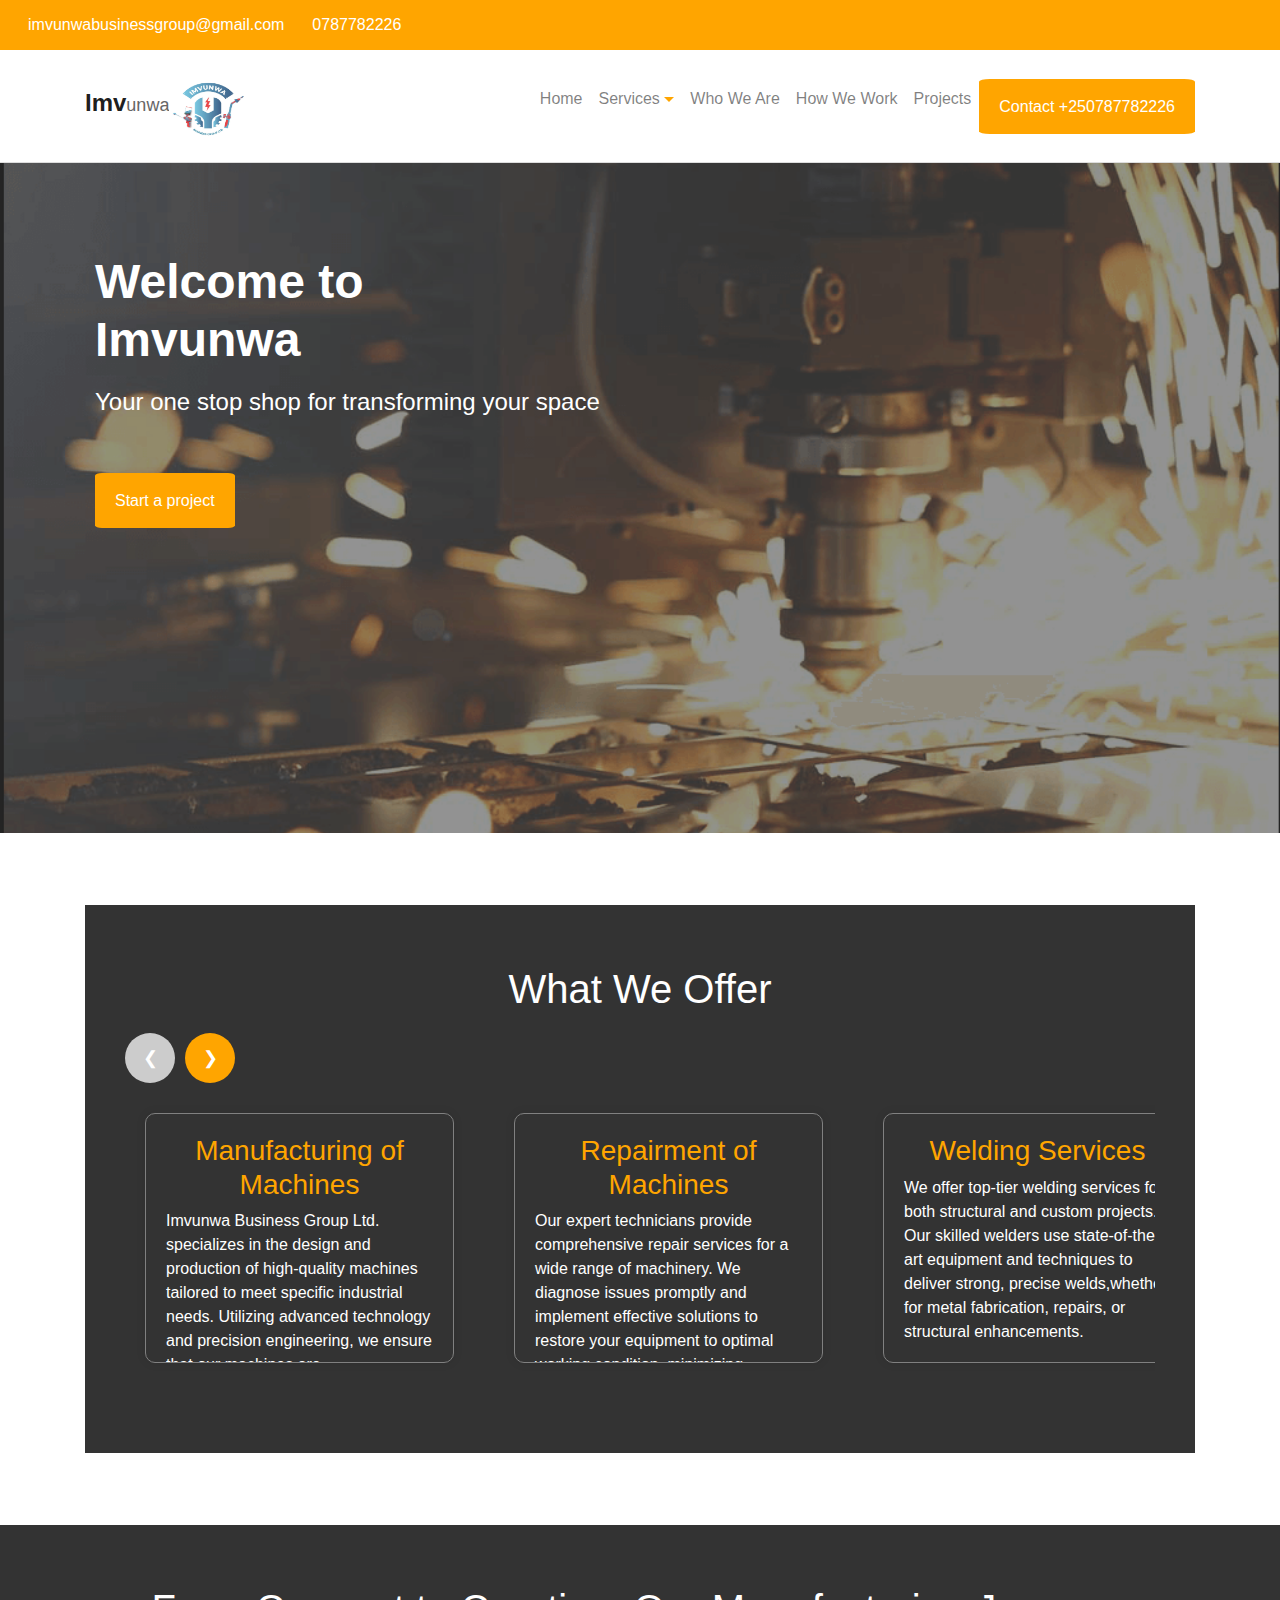
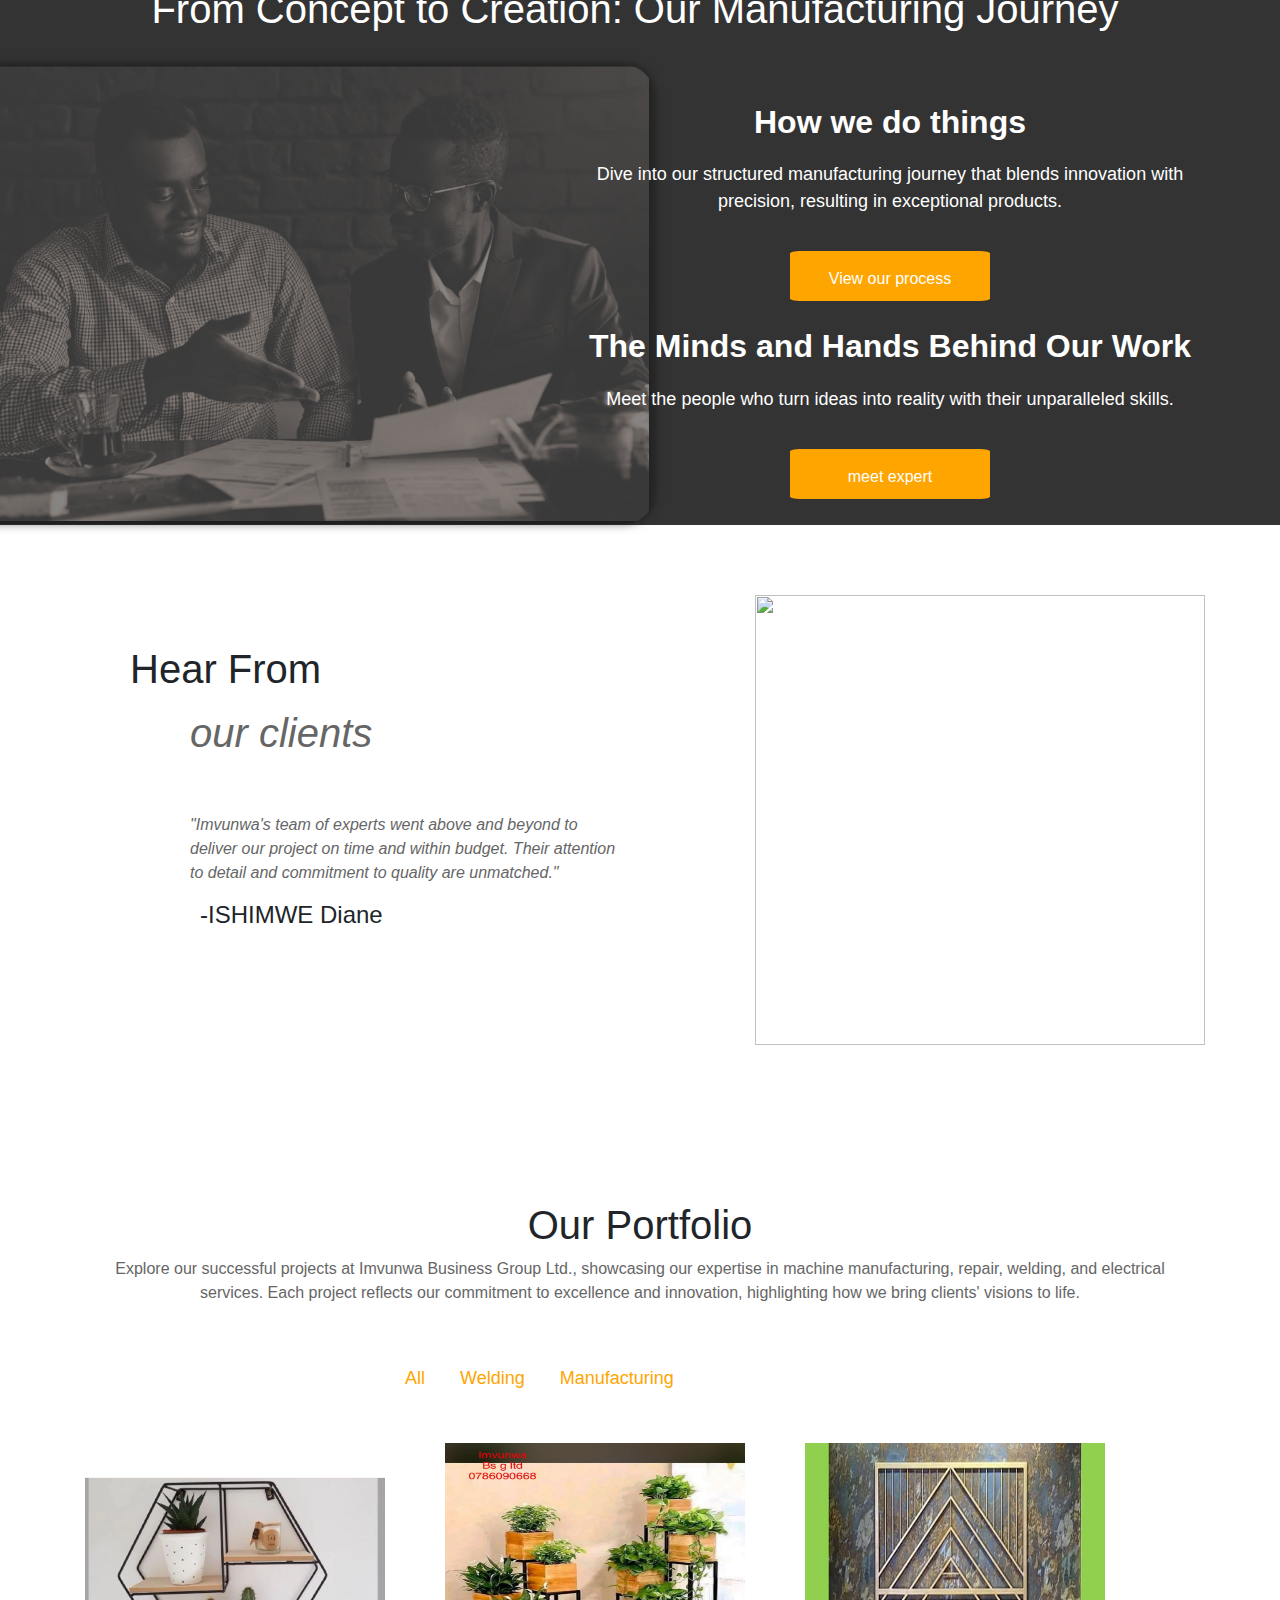
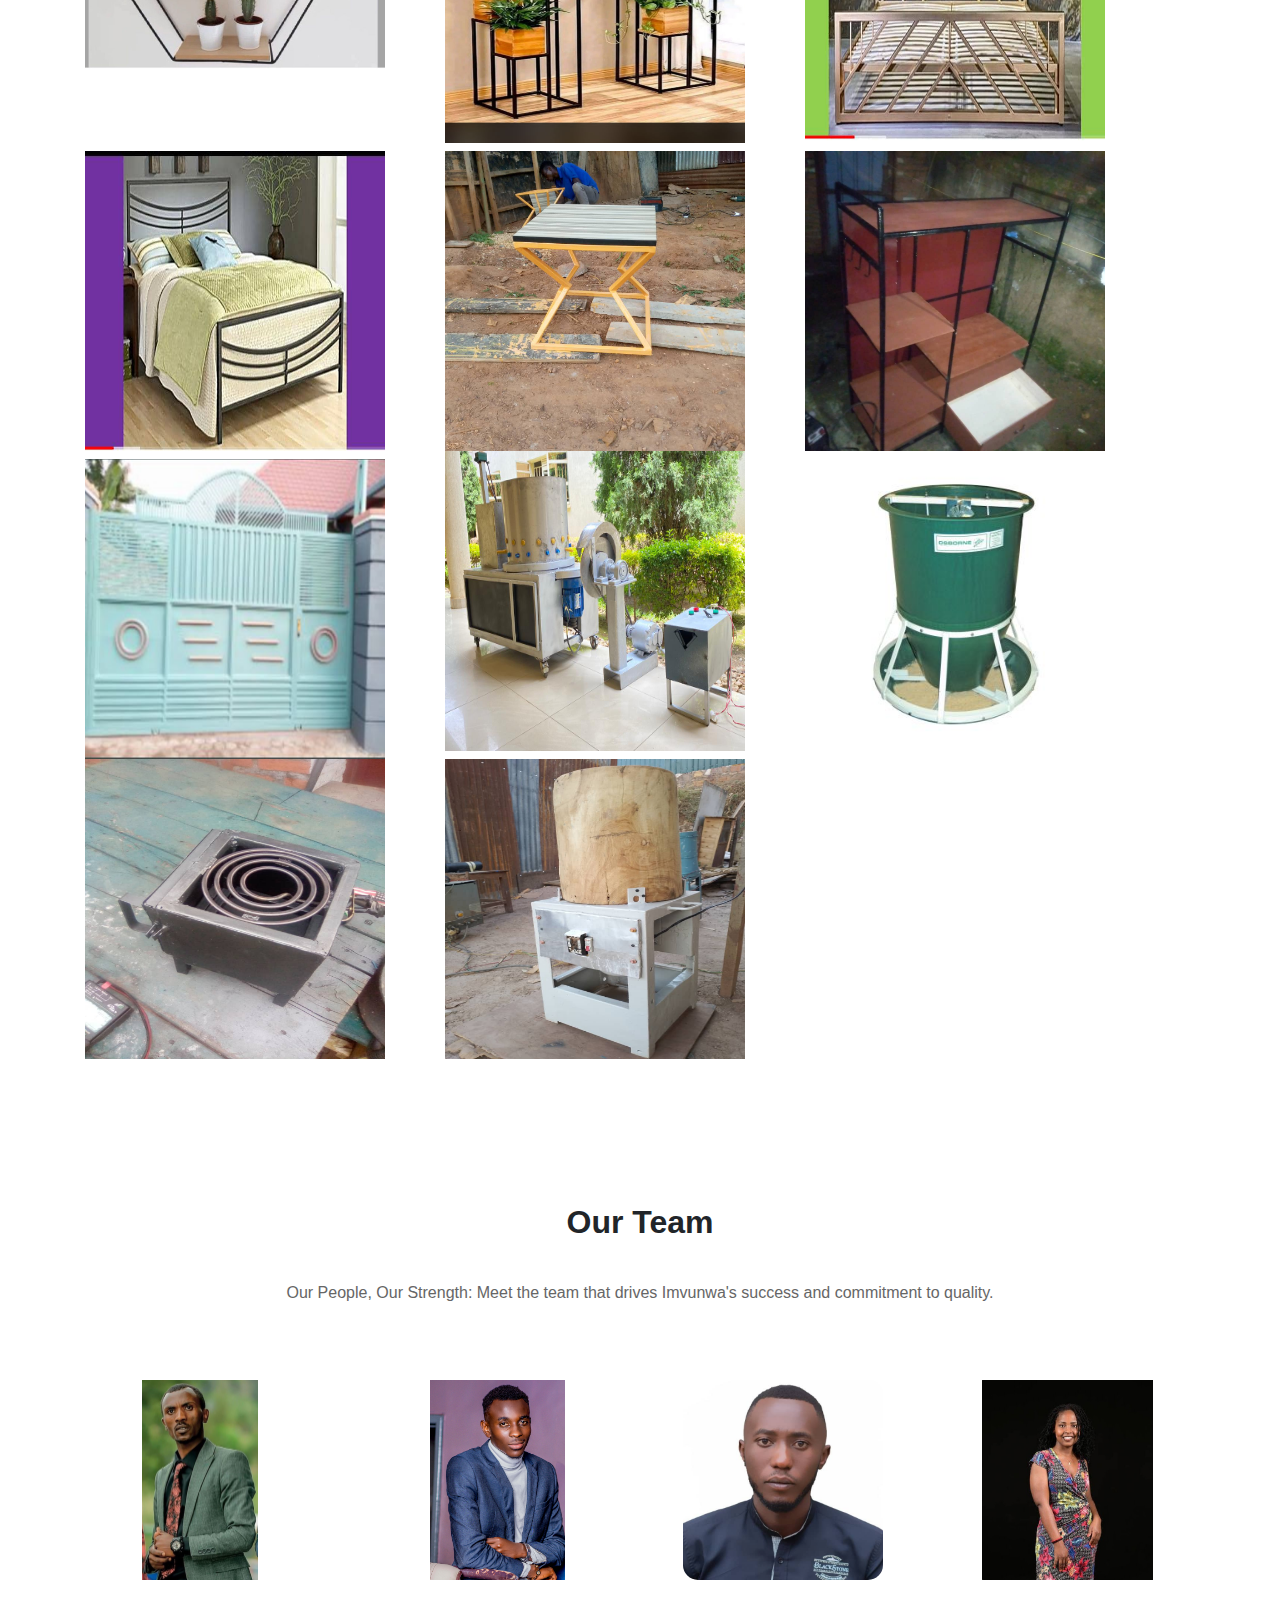
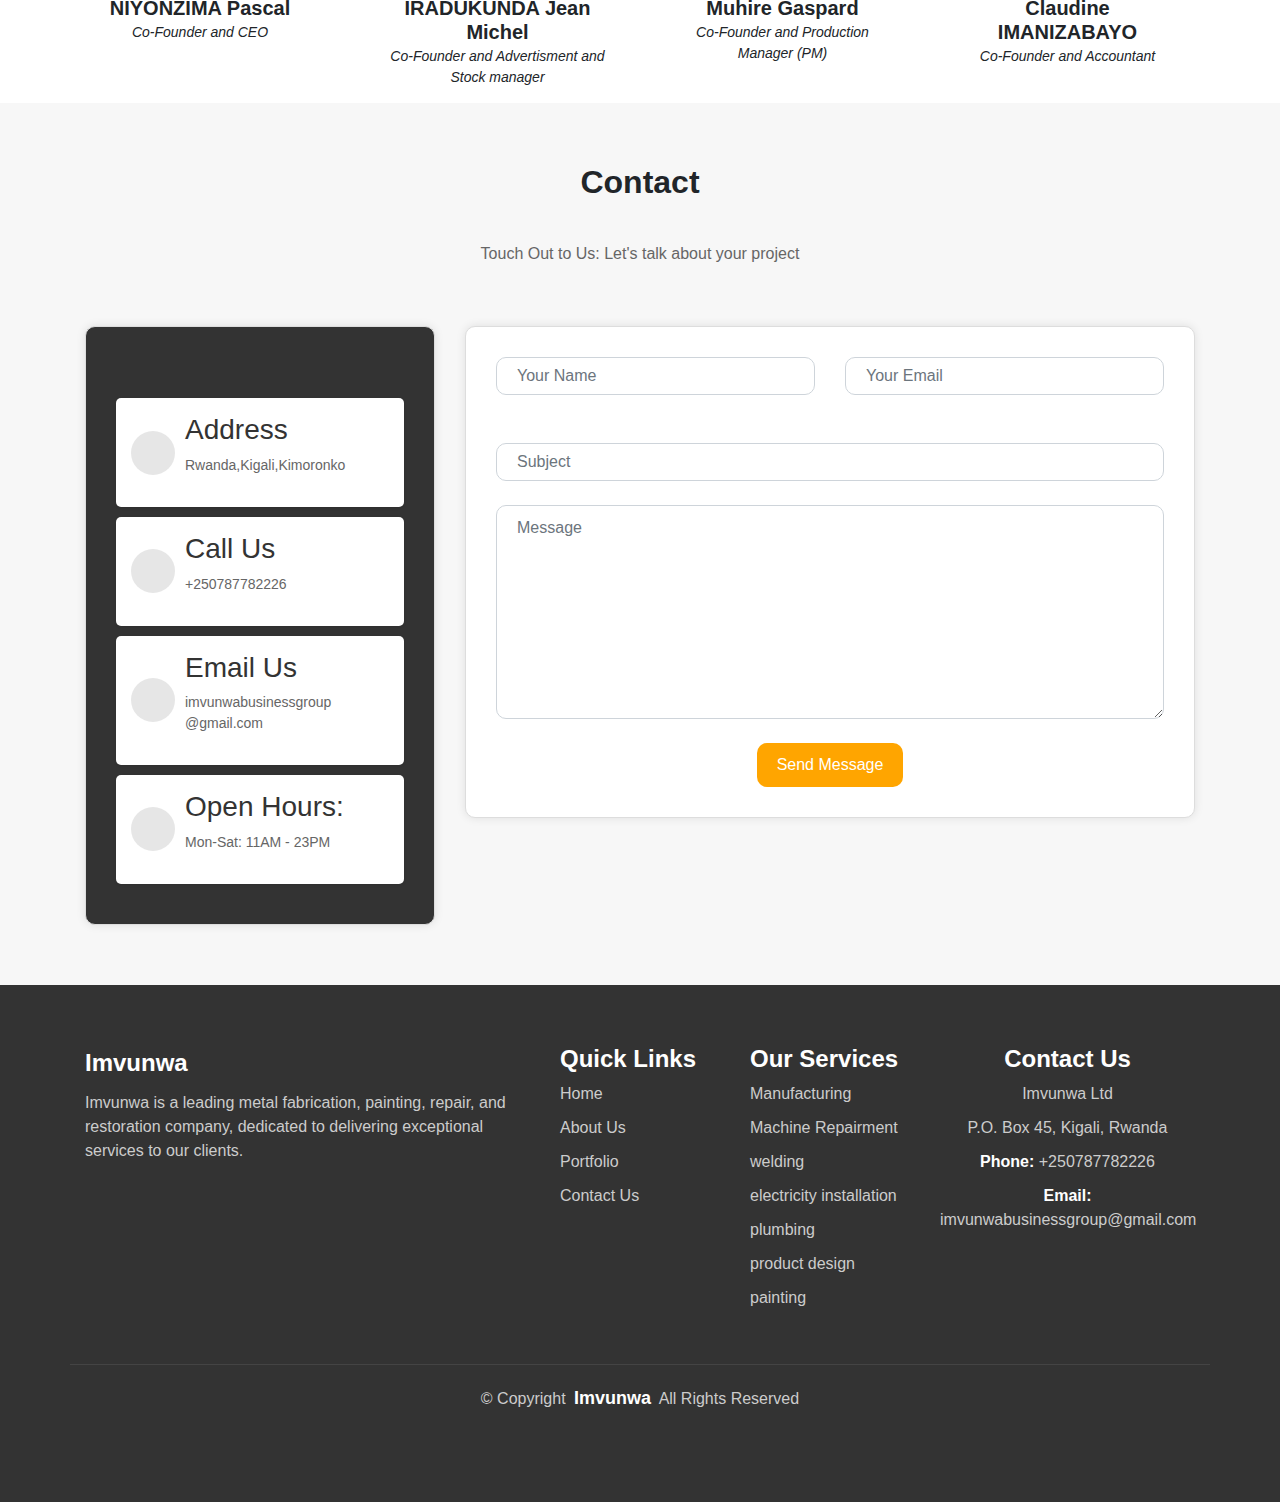
==== commit 7ce30872: "Add project files" ====
--- a/index.html
+++ b/index.html
@@ -9,25 +9,26 @@
     <link rel="stylesheet" href="css/custom.css">
     <link rel="stylesheet" href="https://cdn.jsdelivr.net/npm/glightbox/dist/css/glightbox.min.css"> <!-- Add Glightbox CSS -->
     <link rel="stylesheet" href="https://cdnjs.cloudflare.com/ajax/libs/bootstrap-icons/1.10.2/font/bootstrap-icons.min.css">
-    <link rel="stylesheet" href="https://cdnjs.cloudflare.com/ajax/libs/bootstrap-icons/1.10.2/font/bootstrap-icons.min.css">
+    
 
 </head>
 <body>
   <div class="contact-bar">
     <div class="contact-infos">
-      <div>
-          <i class="bi bi-envelope"></i> imvunwabusinessgroup@gmail.com
-      </div>
+      <a href="https://mail.google.com/mail/?view=cm&fs=1&to=imvunwabusinessgroup@gmail.com" target="_blank" style="color: white;">
+        <i class="bi bi-envelope"></i> imvunwabusinessgroup@gmail.com
+    </a>
       <div>
           <i class="bi bi-phone"></i> 0787782226
       </div>
   </div>
     <div class="social-media">
-        <a href="https://twitter.com/yourprofile" target="_blank"><i class="bi bi-twitter"></i></a>
-        <a href="https://facebook.com/yourprofile" target="_blank"><i class="bi bi-facebook"></i></a>
-        <a href="https://instagram.com/yourprofile" target="_blank"><i class="bi bi-instagram"></i></a>
-        <a href="https://linkedin.com/in/yourprofile" target="_blank"><i class="bi bi-linkedin"></i></a>
-        <a href=""><i class="bi bi-tiktok"></i></a>
+      <a href="https://wa.me/+250790755673" target="_blank"><i class="bi bi-whatsapp"></i></a>
+        <a href="https://x.com/IMVUNWA" target="_blank"><i class="bi bi-twitter"></i></a>
+        <a href="https://www.facebook.com/profile.php?id=61568279529130" target="_blank"><i class="bi bi-facebook"></i></a>
+        <a href="https://www.instagram.com/imvunwa_businessgroup/" target="_blank"><i class="bi bi-instagram"></i></a>
+        <a href="https://www.linkedin.com/in/imvunwa-business-group-3221272b5/?trk=opento_sprofile_details" target="_blank"><i class="bi bi-linkedin"></i></a>
+        <a href="https://www.tiktok.com/@imvunwa"><i class="bi bi-tiktok"></i></a>
     </div>
 </div>
 <header>
@@ -352,64 +353,64 @@
   <div class="row gy-4">
 
 
-    <div class="col-xl-3 col-md-6 d-flex" data-aos="fade-up" data-aos-delay="200">
+    <div class="col-md-6 col-xl-3 d-flex" data-aos="fade-up" data-aos-delay="500">
       <div class="member">
         <img src="image/rwogantambara.jpg" class="img-fluid" alt="">
         <h4>NIYONZIMA Pascal </h4>
         <span> Co-Founder and CEO </span>
-        <div class="social">
+        <!-- <div class="social">
           <a href=""><i class="bi bi-twitter"></i>
           </a>
           <a href=""><i class="bi bi-facebook"></i></a>
           <a href=""><i class="bi bi-instagram"></i></a>
           <a href=""><i class="bi bi-linkedin"></i></a>
-        </div>
+        </div> -->
       </div>
     </div><!-- End Team Member -->
 
 
-    <div class="col-xl-3 col-md-6 d-flex" data-aos="fade-up" data-aos-delay="100">
+    <div class="col-md-6 col-xl-3 d-flex" data-aos="fade-up" data-aos-delay="500">
       <div class="member">
-        <img src="image/IRADUKUNDA.jpg" class="img-fluid" alt="" width="500">
+        <img src="image/IRADUKUNDA.jpg" class="img-fluid" alt="" >
         <h4>IRADUKUNDA Jean Michel</h4>
         <span>Co-Founder and Advertisment and Stock manager</span>
-        <div class="social">
+        <!-- <div class="social">
           <a href=""><i class="bi bi-twitter"></i>
           </a>
           <a href=""><i class="bi bi-facebook"></i></a>
           <a href=""><i class="bi bi-instagram"></i></a>
           <a href=""><i class="bi bi-linkedin"></i></a>
-        </div>
+        </div> -->
       </div>
     </div><!-- End Team Member -->
 
-    <div class="col-xl-3 col-md-6 d-flex" data-aos="fade-up" data-aos-delay="200">
+    <div class="col-md-6 col-xl-3 d-flex" data-aos="fade-up" data-aos-delay="200">
       <div class="member">
         <img src="image/muhire.jpg" class="img-fluid" alt="" >
         <h4>Muhire Gaspard </h4>
         <span> Co-Founder and Production Manager (PM)</span>
-        <div class="social">
+        <!-- <div class="social">
           <a href=""><i class="bi bi-twitter"></i>
           </a>
           <a href=""><i class="bi bi-facebook"></i></a>
           <a href=""><i class="bi bi-instagram"></i></a>
           <a href=""><i class="bi bi-linkedin"></i></a>
-        </div>
+        </div> -->
       </div>
     </div><!-- End Team Member -->
 
-    <div class="col-xl-3 col-md-9 d-flex" data-aos="fade-up" data-aos-delay="300">
+    <div class="col-md-6 col-xl-3 d-flex" data-aos="fade-up" data-aos-delay="300">
       <div class="member">
-        <img src="image/Coco.jpg" class="img-fluid" alt="" width="900">
+        <img src="image/Coco.jpg" class="img-fluid" alt="" >
         <h4>Claudine IMANIZABAYO</h4>
         <span>Co-Founder and Accountant</span>
-        <div class="social">
+        <!-- <div class="social">
           <a href=""><i class="bi bi-twitter"></i>
           </a>
           <a href=""><i class="bi bi-facebook"></i></a>
           <a href=""><i class="bi bi-instagram"></i></a>
           <a href=""><i class="bi bi-linkedin"></i></a>
-        </div>
+        </div> -->
       </div>
     </div><!-- End Team Member -->
 
@@ -474,25 +475,24 @@
       </div>
       <div class="col-lg-8">
         <div class="contact-form rounded-box">
-          <form action="forms/contact.php" method="post" class="php-email-form" data-aos="fade" data-aos-delay="100">
+          <form action="forms/contact.php" method="post" class="php-email-form" data-aos="fade" data-aos-delay="100" id="contactForm">
             <div class="row gy-4">
               <div class="col-md-6">
-                <input type="text" name="name" class="form-control" placeholder="Your Name" required=""><br><br>
+                  <input type="text" name="name" id="name" class="form-control" placeholder="Your Name" required=""><br><br>
               </div>
               <div class="col-md-6">
-                <input type="email" class="form-control" name="email" placeholder="Your Email" required=""><br>
+                  <input type="email" class="form-control" id="email" name="email" placeholder="Your Email" required=""><br>
               </div>
               <div class="col-md-12">
-                <input type="text" class="form-control" name="subject" placeholder="Subject" required=""><br>
+                  <input type="text" class="form-control" id="subject" name="subject" placeholder="Subject" required=""><br>
               </div>
               <div class="col-md-12">
-                <textarea class="form-control" name="message" rows="8" placeholder="Message" required=""></textarea><br>
+                  <textarea class="form-control" id="message" name="message" rows="8" placeholder="Message" required=""></textarea><br>
               </div>
               <div class="col-md-12 text-center">
-                
-                <button type="submit">Send Message</button>
-              </div>
-            </div>
+                  <button type="submit" name="submitContact">Send Message</button>
+              </div>
+          </div>
           </form>
         </div>
       </div>
@@ -510,15 +510,13 @@
             <span class="sitename">Imvunwa</span>
           </a>
           <p>Imvunwa is a leading metal fabrication, painting, repair, and restoration company, dedicated to delivering exceptional services to our clients.</p>
-          <div class="social-links d-flex mt-4">
-            <a href=""><i class="bi bi-twitter"></i></a>
-
-            <a href=""><i class="bi bi-facebook"></i></a>
-            <a href=""><i class="bi bi-instagram"></i></a>
-            <a href=""><i class="bi bi-linkedin"></i></a>
-            <a href=""><i class="bi bi-tiktok"></i></a>
-
-
+          <div class="social-media">
+            <a href="https://wa.me/+250790755673" target="_blank"><i class="bi bi-whatsapp"></i></a>
+              <a href="https://x.com/IMVUNWA" target="_blank"><i class="bi bi-twitter"></i></a>
+              <a href="https://www.facebook.com/profile.php?id=61568279529130" target="_blank"><i class="bi bi-facebook"></i></a>
+              <a href="https://www.instagram.com/imvunwa_businessgroup/" target="_blank"><i class="bi bi-instagram"></i></a>
+              <a href="https://www.linkedin.com/in/imvunwa-business-group-3221272b5/?trk=opento_sprofile_details" target="_blank"><i class="bi bi-linkedin"></i></a>
+              <a href="https://www.tiktok.com/@imvunwa"><i class="bi bi-tiktok"></i></a>
           </div>
         </div>
   
@@ -576,9 +574,22 @@
 <script src="https://stackpath.bootstrapcdn.com/bootstrap/4.5.2/js/bootstrap.min.js"></script>
     <script src="https://cdn.jsdelivr.net/npm/glightbox/dist/js/glightbox.min.js"></script> <!-- Add Glightbox JS -->
     <script>
-      const lightbox = GLightbox({
-          selector: '.glightbox'
+      document.getElementById('contactForm').addEventListener('submit', function (event) {
+          event.preventDefault(); // Prevents the default form submission
+  
+          var messageText = "for contacting us"; // Message text
+          if (messageText != '') {
+              Swal.fire({
+                  title: "Thank you",
+                  text: messageText,
+                  icon: "success"
+              });
+          }
+  
+          // Here you can add the logic to handle the form submission
+          // For example, send the data to your server using AJAX, then reset the form if needed.
       });
   </script>
+  <script src="//cdn.jsdelivr.net/npm/sweetalert2@11"></script>
   </body>
 </html>--- a/css/custom.css
+++ b/css/custom.css
@@ -176,7 +176,9 @@
   max-width: 600px; /* Control the width of the content area */
   margin-left: -190px; /* Remove any default margin */
 }
-
+.hidden {
+  display: none;
+}
 .hero-content h1 {
   font-size: 48px; /* Adjust the font size to your liking */
   font-weight: bold;
@@ -268,20 +270,17 @@
     margin-bottom: 0;
   }
 
-    /*  
-  ----------------------------------
-  service section
-  ----------------------------------
-/* Base Styles */
+  /* Service Section Base Styles */
 .services-section {
   background-color: black;
   color: white; /* Ensure text remains readable */
-  width: 100vw; /* Full width of the viewport */
+  width: 100%; /* Full width of the viewport */
   padding: 60px 20px;
   box-sizing: border-box;
   text-align: center;
   margin: 0; /* Remove default margin */
 }
+
 .service {
   background-color: #333;
   color: #fff;
@@ -326,7 +325,9 @@
 }
 
 .service-box {
-  flex: 1 0 calc(33.33% - 20px); /* Adjust width with gap */
+  flex: 1 0 calc(33.33% - 20px); /* Three items per row */
+  display: none; /* Hidden by default */
+  max-width: 30%; /* Adjust to fit within the container */
   box-sizing: border-box;
   padding: 20px;
   background-color: #333;
@@ -339,8 +340,11 @@
   border-radius: 10px;
   margin: 30px 20px;
   position: relative;
-  display: none; /* Hide by default */
   transition: height 0.3s ease, transform 0.3s ease; /* Smooth height and transform transition */
+}
+
+.service-box.visible {
+  display: block; /* Show items with class 'visible' */
 }
 
 .service-box:hover {
@@ -388,70 +392,71 @@
 }
 
 /* Tooltip Button Styles */
-
-
-.service-box:hover .tooltip,
-.service-box:hover .tooltip-btn {
-  visibility: visible;
-  opacity: 1;
-}
-
-.service-box.visible {
-  display: block; /* Show items with class 'visible' */
-}
-
-/* Tooltip Button Styles */
+/* Explore More Button Styles */
 .tooltip-btn {
   display: none;
   position: absolute;
   bottom: 20px;
   left: 50%;
   transform: translateX(-50%);
-}
+  background-color: orange;
+  color: white;
+  border: none;
+  padding: 10px 20px;
+  border-radius: 5px;
+  cursor: pointer;
+  font-size: 14px; /* Reduced font size for better fit */
+  white-space: nowrap; /* Prevent text from wrapping */
+}
+
+@media (max-width: 768px) {
+  .tooltip-btn {
+    padding: 8px 16px; /* Smaller padding for small screens */
+    font-size: 12px; /* Smaller font size for better fit */
+  }
+}
+
 
 .service-box:hover .tooltip-btn {
   display: block;
 }
 
 .service-box:hover .tooltip {
-  display: block;
-}
-
-.service-box:hover .tooltip {
-  display: block;
-}
-
-
-/* Media Queries */
-@media (max-width: 768px) {
-  
-    .service-box {
-      flex: 1 0 100%; /* Single column layout */
-    }
-  }
- /* For screens 1100px or smaller */
+  visibility: visible;
+  opacity: 1;
+}
+
+/* Responsive Design using Media Queries */
+
+/* For screens 1100px or smaller */
 @media (max-width: 1100px) {
   .service-box {
-    flex: 1 0 60%; /* Two column layout */
-  }
-  .tooltip-btn{
-
-  }
-}
-
+    flex: 1 0 45%; /* Two-column layout */
+    max-width: 45%; /* Adjust width for medium screens */
+  }
+}
 
 /* For screens 800px or smaller */
 @media (max-width: 800px) {
   .service-box {
-    flex: 1 0 100%; /* Single column layout */
+    flex: 1 0 100%; /* Single-column layout */
+    max-width: 100%; /* Full width for small screens */
   }
 }
 
 @media (max-width: 480px) {
   .service-box {
-    flex: 1 0 100%; /* Single column layout */
-  }
-}
+    flex: 1 0 100%; /* Single-column layout for extra small screens */
+    max-width: 100%; /* Full width for mobile devices */
+  }
+
+  .carousel-btn {
+    width: 40px;
+    height: 40px;
+    font-size: 16px;
+  }
+}
+
 
 /*--------------------------------------------------------------
 # Testimonials Section
@@ -510,200 +515,219 @@
 /*--------------------------------------------------------------
 # about us Section
 --------------------------------------------------------------*/
-
 .aboutus {
-    background-color: #333;
-    color: #fff;
-    padding: 60px 40px;
-    width: 1300px;
-    height: 600px;
-    margin-left: -100px;
-    margin-top:-60px ;
-    /* Add some padding to the section */
-}
-.aboutus h2{
-  
+  background-color: #333;
+  color: #fff;
+  padding: 60px 40px;
+  width: 1300px;
+  height: 600px;
+  margin-left: -100px;
+  margin-top: -60px;
+}
+
+.aboutus h2 {
   margin-top: -10px;
   margin-left: 0px;
-  
-}
+}
+
 .aboutus img {
-  position:absolute;
+  position: absolute;
   top: 140px;
-   /* Place the image at the bottom of the parent */
-  left: -100px; /* Add some margin to the left */
-  width: 60%; /* Make the image take up the full width */
-   /* Set a maximum width for the image */
-  border-radius: 30px; /* Add some border radius to the image */
-  box-shadow: 0 0 10px rgba(0, 0, 0, 0.5); /* Add some box shadow to the image */
-}
-
-.containers{
-  position:absolute;
+  left: -100px;
+  width: 60%;
+  border-radius: 30px;
+  box-shadow: 0 0 10px rgba(0, 0, 0, 0.5);
+}
+
+.containers {
+  position: absolute;
   left: 500px;
-     
-      color: white;
-      font-size: 24px;
-     
-         
-  }
-  .containers p{
-
-     
-        color: white;
-        font-size: 18px;
-       margin-top:-20px;
-           
-    }
-    .containers .btn-primary{
-width: 200px;
-height: 50px;
-
-    }
-   
+  color: white;
+  font-size: 24px;
+}
+
+.containers p {
+  color: white;
+  font-size: 18px;
+  margin-top: -20px;
+}
+
+.containers .btn-primary {
+  width: 200px;
+  height: 50px;
+}
+
 /* Adjustments for small screens */
 @media (max-width: 768px) {
   .aboutus {
-    width: 700px; /* Ensure the section takes full width */
-    padding: 20px; /* Adjust padding for small screens */
-    margin-top: 170px; /* Remove margins */
+      width: 100%;
+      padding: 20px;
+      margin: 0 auto;
+      height: auto;
+      text-align: center;
+      box-sizing: border-box;
+  }
+
+  .aboutus img {
+      position: relative;
+      width: 80%;
+      margin: 0 auto;
+      top: 0;
+      left: 0;
+  }
+
+  .containers {
+      position: relative;
+      left: 0;
+      margin: 20px auto;
+      text-align: center;
+      font-size: 18px;
+  }
+
+  .containers h2 {
+      font-size: 22px;
+  }
+
+  .containers p {
+      font-size: 16px;
+  }
+
+  .btn-primary {
+      width: 80%;
+      margin: 10px auto;
+  }
+}
+
+/* Medium screens (tablets and small desktops) */
+@media (min-width: 768px) and (max-width: 992px) {
+  .aboutus {
+      width: 90%;
+      padding: 40px;
+      margin: 0 auto;
+      height: auto;
+      box-sizing: border-box;
+      text-align: center;
+  }
+
+  .aboutus img {
+      position: relative;
+      width: 70%;
+      margin: 20px auto;
+      top: 0;
+      left: 0;
+  }
+
+  .containers {
+      position: relative;
+      left: 0;
+      margin: 20px auto;
+      font-size: 20px;
+  }
+
+  .containers h2 {
+      font-size: 22px;
+  }
+
+  .containers p {
+      font-size: 18px;
+  }
+
+  .btn-primary {
+      width: 60%;
+      margin: 15px auto;
+  }
+}
+
+/* Larger screens (between 992px and 1200px) */
+@media (min-width: 992px) and (max-width: 1200px) {
+  .aboutus {
+      width: 1100px;
+      padding: 20px;
+      margin-left: auto;
+      margin-right: auto;
+      height: auto;
+      box-sizing: border-box;
+      text-align: center;
+  }
+
+  .aboutus img {
+      position: relative;
+      width: 75%;
+      margin: 20px auto;
+      top: 0;
+      left: 0;
+  }
+
+  .containers {
+      position: relative;
+      left: 0;
+      margin: 30px auto;
+      font-size: 22px;
+  }
+
+  .containers h2 {
+      font-size: 24px;
+  }
+
+  .containers p {
+      font-size: 20px;
+  }
+
+  .btn-primary {
+      width: auto;
+      margin-top: 15px;
+      font-size: 18px;
+  }
+}
+/* Adjustments for medium screens (laptops) */
+@media (min-width: 992px) and (max-width: 1200px) {
+  .aboutus {
+    width: 950px; /* Reduce width for better fit */
+    padding: 20px; /* Adjust padding for medium screens */
+    margin-left: auto; /* Center align section horizontally */
+    margin-right: auto; /* Center align section horizontally */
+    margin-top: 0; /* Remove top margin */
+    height: auto; /* Set height to auto to allow flexible sizing */
     box-sizing: border-box; /* Include padding and border in width */
     text-align: center; /* Center align text */
-    height: 900px;
   }
 
   .aboutus img {
-    width: 500px; /* Make the image responsive */
-    height: 400px; /* Maintain aspect ratio */
-    margin: 20px 0; /* Adjust top and bottom margin */
-  }
-
-  .containers {
-    margin-top: 20px; /* Adjust top margin */
-    margin-left: -250px;
-  }
-
-  .containers h2 {
-    font-size: 22px; /* Adjust heading size */
-    margin-top: 20px; /* Adjust top margin */
-  }
-
-  .containers p {
-    font-size: 16px; /* Adjust paragraph font size */
-    margin-top: 10px; /* Adjust margin */
-  }
-
-  .btn-primary {
-    width: 100%; /* Full width button */
-    margin-top: 10px; /* Adjust margin */
-  }
-}
-
-@media (max-width: 480px) {
-  .aboutus {
-    padding: 10px; /* Further adjust padding for very small screens */
-  }
-
-  .containers {
-    font-size: 16px; /* Further adjust font size */
-  }
-
-  .containers h2 {
-    font-size: 20px; /* Further adjust heading size */
-  }
-
-  .containers p {
-    font-size: 14px; /* Further adjust paragraph font size */
-  }
-
-  .btn-primary {
-    font-size: 14px; /* Adjust button font size */
-  }
-}
-/* Adjustments for medium screens (tablets and small desktops) */
-@media (min-width: 768px) and (max-width: 992px) {
-  .aboutus {
-    width: 900px; /* Adjust width to fit medium screens */
-    padding: 40px; /* Adjust padding */
-    margin-left: -10; /* Remove left margin */
-    margin-top: 0; /* Remove top margin */
-    height: auto; /* Adjust height to auto */
-    box-sizing: border-box; /* Include padding and border in width */
-    text-align: center; /* Center align text */
-  }
-
-  .aboutus img {
-    width: 80%; /* Make the image responsive */
+    width: 70%; /* Make the image more responsive */
     height: auto; /* Maintain aspect ratio */
     margin: 20px 0; /* Adjust top and bottom margin */
+    display: block; /* Center the image */
+    margin-left: auto; /* Center align image */
+    margin-right: auto; /* Center align image */
   }
 
   .containers {
-    position: relative; /* Change position to relative */
+    position: relative; /* Ensure text stays in place */
     left: 0; /* Reset left positioning */
-    margin-top: 20px; /* Adjust top margin */
+    margin-top: 20px; /* Adjust top margin for spacing */
     font-size: 20px; /* Adjust font size */
+    text-align: center; /* Center align text */
   }
 
   .containers h2 {
     font-size: 24px; /* Adjust heading size */
-    margin-top: 10px; /* Adjust top margin */
+    margin-top: 15px; /* Adjust top margin */
   }
 
   .containers p {
     font-size: 18px; /* Adjust paragraph font size */
-    margin-top: 10px; /* Adjust margin */
+    margin-top: 10px; /* Adjust margin for spacing */
   }
 
   .btn-primary {
-    width: auto; /* Adjust button width */
-    margin-top: 10px; /* Adjust margin */
+    width: 200px; /* Maintain button width */
+    margin-top: 10px; /* Adjust margin for spacing */
     font-size: 16px; /* Adjust button font size */
-  }
-}
-
-/* Adjustments for larger screens (up to 1100px) */
-@media (min-width: 992px) and (max-width: 1200px) {
-  .aboutus {
-    width: 1100px; /* Adjust width to fit larger screens */
-    padding: 10px; /* Adjust padding */
-    margin-left: -80px; /* Center align section */
-    /* Center align section */
-    height: auto; /* Adjust height to auto */
-    box-sizing: border-box; /* Include padding and border in width */
-    text-align: center; /* Center align text */
-  }
-
-  .aboutus img {
-    width: 75%; /* Make the image responsive */
-    height: auto; /* Maintain aspect ratio */
-    margin: 20px 0; /* Adjust top and bottom margin */
-  }
-
-  .containers {
-    position: relative; /* Change position to relative */
-    left: 0; /* Reset left positioning */
-    margin-top: 30px; /* Adjust top margin */
-    font-size: 22px; /* Adjust font size */
-  }
-
-  .containers h2 {
-    font-size: 22px; /* Adjust heading size */
-    margin-top: 15px; /* Adjust top margin */
-  }
-
-  .containers p {
-    font-size: 20px; /* Adjust paragraph font size */
-    margin-top: 15px; /* Adjust margin */
-  }
-
-  .btn-primary {
-    width: auto; /* Adjust button width */
-    margin-top: 15px; /* Adjust margin */
-    font-size: 18px; /* Adjust button font size */
-  }
-}
-
+    display: block; /* Ensure button alignment */
+    margin-left: auto; /* Center align button */
+    margin-right: auto; /* Center align button */
+  }
+}
 
 /* Testimonials Section Adjustments for Small Screens */
 @media (max-width: 767px) {
@@ -737,66 +761,95 @@
 /*--------------------------------------------------------------
 # Portfolio Section
 --------------------------------------------------------------*/
+.portfolio-filters a[data-filter="all"],
+.portfolio-filters a[data-filter="welding"],
+.portfolio-filters a[data-filter="graphic-design"] {
+  color: orange; /* Set default color to orange */
+}
+
+/* Portfolio Section CSS */
 .portfolio-container {
   display: flex;
-  flex-wrap:wrap;
-  justify-content:left;
-  
-}
-.portfolio-filters{
+  flex-wrap: wrap;
+  justify-content: left;
+}
+
+/* Styling for Portfolio Filters */
+.portfolio-filters {
   margin-left: 250px;
   font-size: 18px;
-  
-}
-.portfolio-filters li{
+}
+
+/* Make the filter items inline for larger screens */
+.portfolio-filters li {
   display: inline;
-margin-left: 30px;
-  position:relative;
-  align-items:baseline;
-  
-}
-.portfolio-filters a{
-  color:#666;
-  text-decoration: none; /* Removes underline for links inside .aboutus */
+  margin-left: 30px;
+  position: relative;
+  align-items: baseline;
+}
+
+/* Link styling for the filter items */
+.portfolio-filters a {
+  color: #666; /* Default color */
+  text-decoration: none; /* Removes underline */
   transition: color 0.3s ease;
 }
-.hidden {
-  display: none;
-}
-.portfolio-filters li a:hover {
-  color: orange; /* Change color on hover */
-}
-
+
+/* Hover effect for filter links */
+.portfolio-filters a:hover {
+  color: orange; /* Change color to orange on hover */
+}
+
+/* Responsive adjustments for medium screens (up to 992px) */
+@media (max-width: 992px) {
+  .portfolio-filters {
+    margin-left: 0; /* Align to the start */
+    text-align: left; /* Align the filter items to the start */
+  }
+
+  .portfolio-filters li {
+    display: inline-block; /* Keep items inline */
+    margin: 10px 10px 10px 0; /* Add spacing between items */
+  }
+}
+
+/* Responsive adjustments for small screens (up to 575px) */
 @media (max-width: 575px) {
-  .portfolio .portfolio-filters li {
-    font-size: 14px;
-    margin: 0 5px;
-   
-  }
-  
-}
-
-/* custom.css */
-/* Your existing CSS content */
-
+  /* Stack the filter items vertically */
+  .portfolio-filters {
+    margin-left: 0; /* Reset left margin */
+    text-align: left; /* Align the filter items to the start */
+  }
+
+  .portfolio-filters li {
+    display: block; /* Stack the items vertically */
+    margin: 10px 0; /* Add spacing between items */
+  }
+
+  .portfolio-filters a {
+    color: orange; /* Set the color to orange for better visibility on small screens */
+  }
+}
+
+/* Custom styling for portfolio items */
 .portfolio-item img {
   width: 300px;
   height: 300px;
   cursor: pointer;
   margin-right: 60px; /* Adjust the margin as needed */
 }
+
+/* See More button styling */
 .see-more-button {
   display: none; /* Initially hidden */
   margin-top: 20px; /* Adjust margin as needed */
 }
 
-
 /*--------------------------------------------------------------
 # contact Section
 --------------------------------------------------------------*/
 
 /* Glightbox adjustments if needed */
-
 .contact {
   background-color: #f7f7f7;
   padding: 60px 0;
@@ -804,7 +857,7 @@
 
 .contact-info {
   color: #fff;
-  background-color: #333 ;
+  background-color: #333;
   padding: 30px;
   border: 1px solid #ddd;
   border-radius: 10px;
@@ -830,7 +883,8 @@
   margin-right: 10px;
   color: #666;
 }
-.word{
+
+.word {
   color: #000000;
 }
 
@@ -848,23 +902,23 @@
   margin-right: 10px;
 }
 
-
 .contact .info-boxes .info-item {
-  padding: 10px 15px; /* Reduced padding */
-  margin-bottom: 10px; /* Reduced margin between items */
+  padding: 15px; /* Adjusted padding for better fit */
+  margin-bottom: 10px; /* Margin between items */
   background-color: #fff; /* Box background color */
   border-radius: 5px; /* Rounded corners */
   display: flex;
   align-items: center;
   box-shadow: 0 1px 3px rgba(0, 0, 0, 0.1); /* Optional: Add a subtle shadow for better visibility */
-}
-
-
+  flex-wrap: wrap; /* Allow content to wrap */
+}
 
 .contact .info-boxes .info-item .word,
 .contact .info-boxes .info-item div {
   color: #000; /* Text color */
-  font-size: 14px; /* Reduced font size */
+  font-size: 14px; /* Font size */
+  flex-grow: 1; /* Allow the word container to grow and fill space */
+  max-width: 80%; /* Prevent it from stretching too wide */
 }
 
 .contact-form {
@@ -899,33 +953,18 @@
   border-radius: 10px;
   overflow: hidden;
 }
-/*.info-boxes {
-  display: flex;
-  flex-wrap: wrap;
-  justify-content: space-between;
-  border-radius: 50%;  Makes the element circular 
-}*/
-
-.info-boxes .info-item {
-  background-color: #fff;
-  padding: 20px;
-  border: 1px solid #ddd;
-  border-radius: 10px;
-  width: calc(90% - 10px);
-  margin: 10px;
-}
-
-.info-box i {
-  font-size: 24px;
-  margin-right: 10px;
-  color: #666;
-}
-
-.info-box span {
-  font-size: 16px;
-  color: #333;
-}
-
+
+/* Media query for medium screens */
+@media (max-width: 768px) {
+  .contact .info-boxes .info-item {
+    flex-direction: column; /* Stack items on small screens */
+    align-items: flex-start; /* Align items to the start */
+  }
+
+  .contact .info-boxes .info-item .word {
+    max-width: none; /* Allow full width on small screens */
+  }
+}
 
 /*--------------------------------------------------------------
 # footer Section
@@ -1055,23 +1094,24 @@
   width: 600px;
   height: 500px;
 }
+/* Default styles for larger screens */
 .image-container {
   position: relative;
-  width: 100%; /* adjust the width as needed */
-  height: 300px; /* adjust the height as needed */
+  width: 100%;
+  height: 600px; /* Set a consistent height for larger screens */
 }
 
 .image-container img {
-  width: 1275px;
-  height: 600px;
-  object-fit: cover;
+  width: 100%; /* Ensure the image covers the full width of the container */
+  height: 100%; /* Make the image fill the container's height */
+  object-fit: cover; /* Ensure the image scales without losing its aspect ratio */
 }
 
 .overlay-text {
   position: absolute;
   top: 50%;
-  left: 35%;
-
+  left: 50%;
+  transform: translate(-50%, -50%); /* Center the text both vertically and horizontally */
   color: #fff;
   font-size: 24px;
   font-weight: bold;
@@ -1079,8 +1119,34 @@
 }
 
 .who-are {
-  height:600px;
+  height: auto; /* Allow the section to adjust its height based on content */
   text-align: center;
+}
+
+/* Responsive styles for smaller screens */
+@media (max-width: 768px) {
+  .image-container {
+    height: 400px; /* Reduce the image height on smaller screens */
+  }
+
+  .overlay-text {
+    font-size: 18px; /* Decrease the font size for better readability */
+    padding: 10px; /* Add padding for spacing on smaller screens */
+  }
+
+  .overlay-text .btn {
+    margin-top: 20px; /* Add some spacing above the button */
+  }
+}
+
+@media (max-width: 480px) {
+  .image-container {
+    height: 300px; /* Further reduce the image height for very small screens */
+  }
+
+  .overlay-text {
+    font-size: 16px; /* Adjust the font size for smaller mobile devices */
+  }
 }
 
 .about-us, .our-team, .our-values, .contact-us {
@@ -1145,6 +1211,8 @@
   gap: 20px;
 }
 
+
+/* Default styles (for larger screens) */
 .step {
   background-color: #fff;
   padding: 20px;
@@ -1153,15 +1221,12 @@
   max-width: 500px;
   min-width: 100%;
   box-sizing: border-box;
- 
-  padding: 20px;
   margin: 10px;
   margin-left: 100px;
 }
 
-.carousel-container, .carousel2-container {
+.carousel-container {
   position: relative;
-  
   max-width: 1000px;
   overflow: hidden;
   background-color: #fff;
@@ -1170,18 +1235,16 @@
   display: flex;
   align-items: center;
   margin-left: 150px;
-  
-  width: 100%; /* Adjust this value as needed, e.g., 80% or 1000px */
+  width: 100%; 
   margin: 0 auto; /* Center the carousel horizontally */
- 
-}
+}
+
 .step p {
   color: #666;
   font-size: 1em;
 }
 
-.step h1{
- 
+.step h1 {
   position: relative;
   display: inline-block;
 }
@@ -1191,18 +1254,19 @@
   position: absolute;
   left: 0;
   right: 0;
-  bottom: -4px; /* Adjust this value to control the space between the text and the underline */
-  height: 2px; /* Adjust this value to control the thickness of the underline */
-  background-color: orange; /* Change this to your desired underline color */
-}
-.carousel-dots, .carousel2-dots {
+  bottom: -4px; /* Space between text and underline */
+  height: 2px; /* Thickness of the underline */
+  background-color: orange; /* Underline color */
+}
+
+.carousel-dots {
   text-align: center;
   position: absolute;
   bottom: 10px;
   width: 100%;
 }
 
-.dot, .dot2 {
+.dot {
   display: inline-block;
   width: 15px;
   height: 15px;
@@ -1213,12 +1277,11 @@
   transition: background-color 0.6s ease;
 }
 
-.dot.active, .dot2.active{
+.dot.active {
   background-color: #333;
 }
 
-
-.carousel-arrow-left, .carousel-arrow-right, .carousel2-arrow-left, .carousel2-arrow-right {
+.carousel-arrow-left, .carousel-arrow-right {
   position: absolute;
   top: 50%;
   transform: translateY(-50%);
@@ -1228,31 +1291,59 @@
   padding: 10px;
   border-radius: 50%;
   user-select: none;
-  
-}
-
-.carousel-arrow-left, .carousel2-arrow-left {
+}
+
+.carousel-arrow-left {
   left: 10px;
 }
 
-.carousel-arrow-right, .carousel2-arrow-right {
+.carousel-arrow-right {
   right: 10px;
 }
 
-.carousel-content, .carousel2-content {
+.carousel-content {
   display: flex;
   width: 100%;
   transition: transform 0.5s ease-in-out;
-  display: flex;
   overflow: hidden;
 }
-
 
 .step img {
   width: 280px;
   margin-left: 550px;
   margin-top: -200px;
 }
+
+/* Responsive adjustments for smaller screens */
+@media (max-width: 768px) {
+  .step {
+    max-width: 90%; /* Reduced width for smaller screens */
+    margin-left: 0; /* Center the step content */
+    padding: 15px; /* Reduced padding for small screens */
+  }
+
+  .carousel-container {
+    flex-direction: column; /* Stack the carousel content on smaller screens */
+    margin: 0 auto; /* Center the carousel for small screens */
+    width: 95%; /* Fit within screen width */
+  }
+
+  .step h1 {
+    font-size: 1.5em; /* Smaller heading size on small screens */
+  }
+
+  .step p {
+    font-size: 0.9em; /* Adjusted paragraph font size for readability */
+  }
+
+  .step img {
+    width: 100%; /* Make the image responsive */
+    margin: 0 auto; /* Center the image on smaller screens */
+    display: block;
+  }
+}
+
+
 
 
 .box-container {
@@ -1311,56 +1402,56 @@
   margin-top: 40px;
 }
 
-
+/* Info section styling */
 .heros .info {
   position: relative;
   inset: 0;
   z-index: 3;
   padding: 140px 0 60px 0;
-}
-
-@media (max-width: 768px),
-(max-height: 480px) {
+  text-align: center; /* Center text by default for all screen sizes */
+}
+
+@media (max-width: 768px), (max-height: 480px) {
   .heros .info {
-    padding: 100px 50px 60px 50px;
-  }
-}
-
+    padding: 80px 20px 40px 20px; /* Reduced padding for smaller screens */
+  }
+}
+
+/* Heading styles */
 .heros .info h2 {
   margin-bottom: 30px;
-  padding-bottom: 30px;
-  font-size: 56px;
+  padding-bottom: 10px;
+  font-size: 48px;
   font-weight: 700;
   position: relative;
   color: white;
-  width: 1000px;
-  margin-left: -180px;
-}
-
-.heros .info h2:after {
-  content: "";
-  position: absolute;
-  display: block;
-  width: 80px;
-  height: 4px;
-  background: var(--accent-color);
-  left: 0;
-  right: 0;
-  bottom: 0;
-  margin: auto;
+  margin-left: auto;
+  margin-right: auto;
+  max-width: 800px; /* Limit width for better readability */
 }
 
 @media (max-width: 768px) {
   .heros .info h2 {
-    font-size: 36px;
-  }
-}
-
+    font-size: 32px; /* Adjusted heading size for smaller screens */
+  }
+}
+
+/* Paragraph styling */
 .heros .info p {
   color: color-mix(in srgb, var(--default-color), transparent 20%);
   font-size: 18px;
-}
-
+  max-width: 800px;
+  margin: 0 auto; /* Center paragraph text */
+  padding: 0 15px; /* Add padding for mobile spacing */
+}
+
+@media (max-width: 768px) {
+  .heros .info p {
+    font-size: 16px; /* Smaller font size for mobile */
+  }
+}
+
+/* Button styling */
 .heros .info .btn-get-started {
   color: var(--contrast-color);
   font-family: var(--heading-font);
@@ -1368,7 +1459,7 @@
   font-size: 16px;
   letter-spacing: 1px;
   display: inline-block;
-  padding: 12px 40px;
+  padding: 12px 30px;
   border-radius: 50px;
   transition: 0.5s;
   margin: 10px;
@@ -1379,6 +1470,7 @@
   background: var(--accent-color);
 }
 
+/* Carousel styling */
 .heros .carousel {
   inset: 0;
   position: absolute;
@@ -1413,6 +1505,7 @@
   z-index: 2;
 }
 
+/* Carousel controls styling */
 .heros .carousel-control-prev {
   justify-content: start;
 }
@@ -1432,6 +1525,7 @@
     padding-right: 15px;
   }
 }
+
 
 
 .content {
@@ -1442,65 +1536,125 @@
   height: 500px;
   max-width: 1500px; /* Increase the max width to make the image larger */
   margin: 0 auto;
-}
+}/* Default styles for larger screens */
 .feature-box {
   border: 1px solid #7a7777;
   border-radius: 5px;
   padding: 20px;
   background-color: #333;
-  box-shadow: 15px 15px 4px rgba(0,0,0,15); /* Fix shadow opacity */
-  
+  box-shadow: 15px 15px 4px rgba(0, 0, 0, 0.15); /* Fixed shadow opacity */
   color: white;
-margin-top: 10px;
-margin: 0px
-}
-
+  margin-top: 10px;
+  margin: 0;
+  text-align: left;
+  margin-bottom: 30px; /* Space below each box */
+}
 
 .feature-box h4 {
   margin-top: 0;
   color: white;
 }
+
 .feature-box p {
   margin-bottom: 0;
 }
-.feature-box {
-  text-align: left;
-  margin-bottom: 30px; /* Increase space below each box */
-}
-.team .card{
-  box-shadow: 15px 15px 40px rgba(0,0,0,15);
+
+.team .card {
+  box-shadow: 15px 15px 40px rgba(0, 0, 0, 0.15);
   height: 300px;
 }
 
-.boxes-why{
+.boxes-why {
   background-color: #333;
- width: 100%;
- height: 400px;
-
-  padding-top: 30px; /* Add space above the section */
-}
-.boxes-why h2{
+  width: 100%;
+  height: 400px;
+  padding-top: 30px; /* Space above the section */
+}
+
+.boxes-why h2 {
   color: white;
- 
-}
+}
+
+/* Responsive adjustments for smaller screens */
+@media (max-width: 768px) {
+  .feature-box {
+    margin-bottom: 20px; /* Reduce margin below boxes for smaller screens */
+    padding: 15px; /* Reduce padding for better fit */
+    box-shadow: 10px 10px 3px rgba(0, 0, 0, 0.15); /* Lighter shadow for smaller screens */
+  }
+
+  .boxes-why {
+    height: auto; /* Adjust height to fit content */
+    padding: 20px; /* Adjust padding for smaller screens */
+  }
+
+  .container {
+    padding: 0 15px; /* Add horizontal padding to ensure content fits within small screens */
+  }
+
+  .boxes-why h2 {
+    font-size: 1.5rem; /* Adjust heading size for smaller screens */
+    text-align: center; /* Center-align the heading for smaller screens */
+  }
+
+  .row {
+    display: flex;
+    flex-direction: column; /* Stack the feature boxes vertically */
+    align-items: center; /* Center the boxes on smaller screens */
+  }
+
+  .feature-box {
+    width: 90%; /* Make the feature boxes full-width with some margin */
+    margin: 10px auto; /* Center the boxes on smaller screens */
+  }
+}
+
+/* Default styles for larger screens */
 .section-why {
   margin: 20px 0;
   align-content: center;
   background-color: #333;
   width: 100%;
   height: 400px;
- color: wheat;
-   padding-top: 30px; 
-}
+  color: wheat;
+  padding-top: 30px;
+}
+
 .section-why h2 {
   font-size: 2em;
   margin-bottom: 10px;
-  margin-left: 400px;
-}
+  margin-left: 400px; /* Center-align for large screens */
+}
+
 .section-why ul {
   margin-bottom: 10px;
-  margin-left: 200px;
-}
+  margin-left: 200px; /* Align content for large screens */
+}
+
+/* Responsive adjustments for smaller screens */
+@media (max-width: 768px) {
+  .section-why {
+    height: auto; /* Allow the section to adjust height based on content */
+    padding: 20px; /* Reduce padding for smaller screens */
+  }
+
+  .section-why h2 {
+    font-size: 1.5em; /* Slightly reduce the font size for better readability */
+    text-align: center; /* Center the heading on smaller screens */
+    margin: 0 auto; /* Remove large margins for small screens */
+  }
+
+  .section-why ul {
+    margin: 0 auto; /* Center the list on smaller screens */
+    padding: 0 15px; /* Add horizontal padding for smaller devices */
+    text-align: center; /* Align the text to the center */
+  }
+
+  .section-why ul li {
+    margin-bottom: 10px; /* Add some spacing between list items */
+  }
+}
+
 /*--------------------------------------------------------------
 # Team Section
 --------------------------------------------------------------*/
@@ -1510,14 +1664,15 @@
   border-radius: 15px;
   padding: 15px;
  
-  margin-left: 80px;
+ 
 }
 
 .team .member img {
   border-radius: 15px;
   overflow: hidden;
   width: 200px;
-  height: 380px;
+  height: 200px; /* Adjust height to match width for a square */
+  object-fit: contain; /* Add this line to the .member img rule */
 }
 
 .team .member .member-content {
@@ -1567,6 +1722,32 @@
   font-size: 18px;
  margin-left: -10px;
 }
+/* Adjusting team member cards on smaller screens */
+@media (max-width: 992px) {
+  .team .member {
+    margin-left: 0; /* Remove extra left margin on smaller screens */
+    margin-bottom: 30px; /* Add some space between team members */
+  }
+
+  .team .member img {
+    width: 180px; /* Adjust image size for medium and small screens */
+    height: 320px; /* Adjust height to match proportions */
+  }
+}
+
+@media (max-width: 576px) {
+  .team .member {
+    margin-left: 0; /* Ensure no margin for small screens */
+    text-align: center; /* Center align the team members */
+    padding: 10px; /* Reduce padding on small screens */
+  }
+
+  .team .member img {
+    width: 150px; /* Further reduce image size for very small screens */
+    height: 280px; /* Adjust height to keep proportions */
+  }
+}
+
 /*--------------------------------------------------------------
 # Services Section electricity
 --------------------------------------------------------------*/
@@ -1646,32 +1827,53 @@
   color: var(--accent-color);
 }
 
+
+
 .team-member {
-  margin-top: 50px;
-  display: flex;
-  align-items: center;
-  margin-bottom: 30px;
-  border: 1px solid #ddd;
-  border-radius: 8px;
-  overflow: hidden;
-  box-shadow: 0 4px 8px rgba(0,0,0,0.1);
-}
-.team-member .photo {
-  flex: 1;
-}
-.team-member .photo img {
-  width: 100%;
-  height: auto;
-}
-.team-member .description {
-  flex: 2;
+  display: flex;
+  align-items: center; /* Center the items vertically */
+  background: white;
+  border-radius: 5px;
+  box-shadow: 0 2px 5px rgba(0, 0, 0, 0.1);
+  margin-bottom: 20px; /* Space between team members */
   padding: 20px;
 }
-.team-member .social-icons {
+
+.photo {
+  flex: 1; /* Allow the photo to take up space */
+  max-width: 400px; /* Set a max width for the photo */
+}
+
+.photo img {
+  width: 100%; /* Make the image responsive */
+  height: auto; /* Maintain aspect ratio */
+  /* Remove border-radius for square format */
+}
+
+.description {
+  flex: 2; /* Allow the description to take up more space */
+  padding-left: 20px; /* Space between photo and description */
+}
+
+h3 {
+  color: #333;
+}
+
+p {
+  color: #666;
+  line-height: 1.5;
+}
+
+.social-icons {
   margin-top: 10px;
 }
-.team-member .social-icons a {
-  margin-right: 10px;
-  color: #333;
+
+.social-icons a {
+  margin: 0 5px;
   text-decoration: none;
+  color: #007bff;
+}
+
+.social-icons a:hover {
+  color: #0056b3;
 }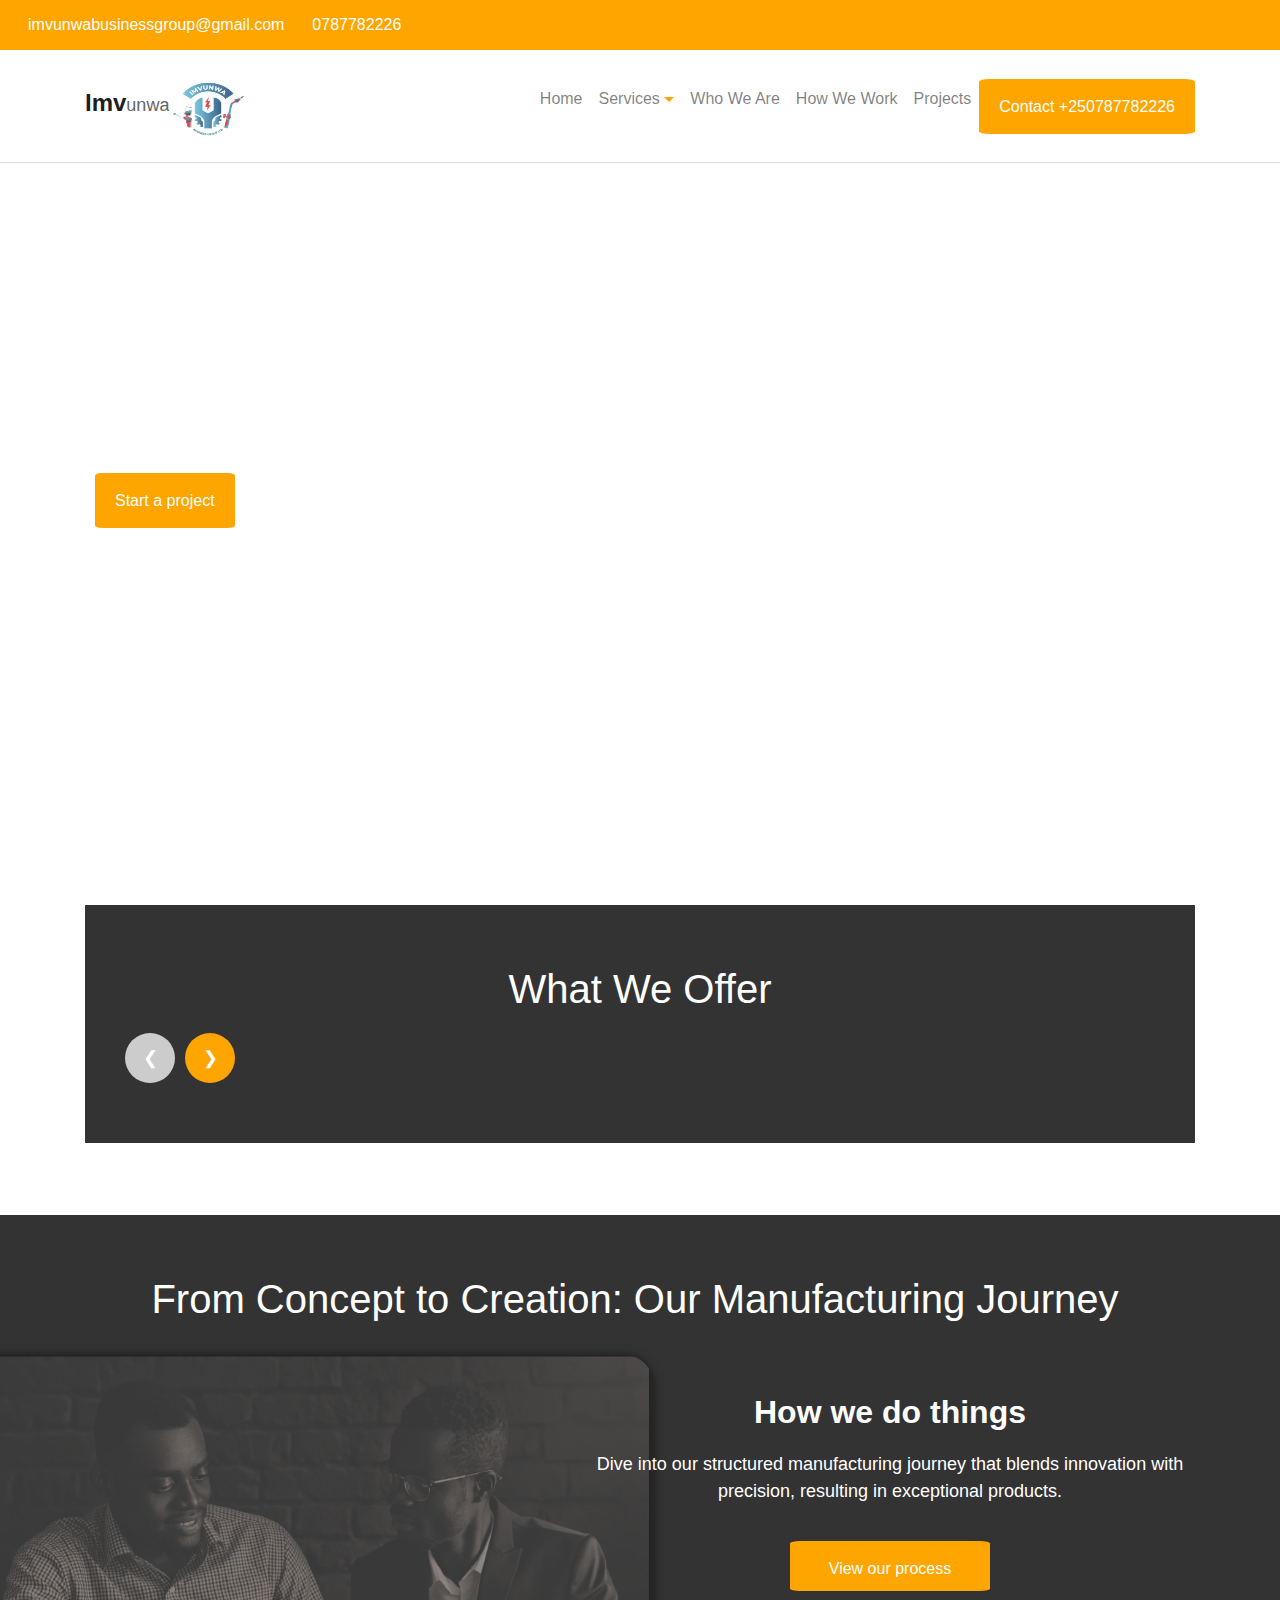
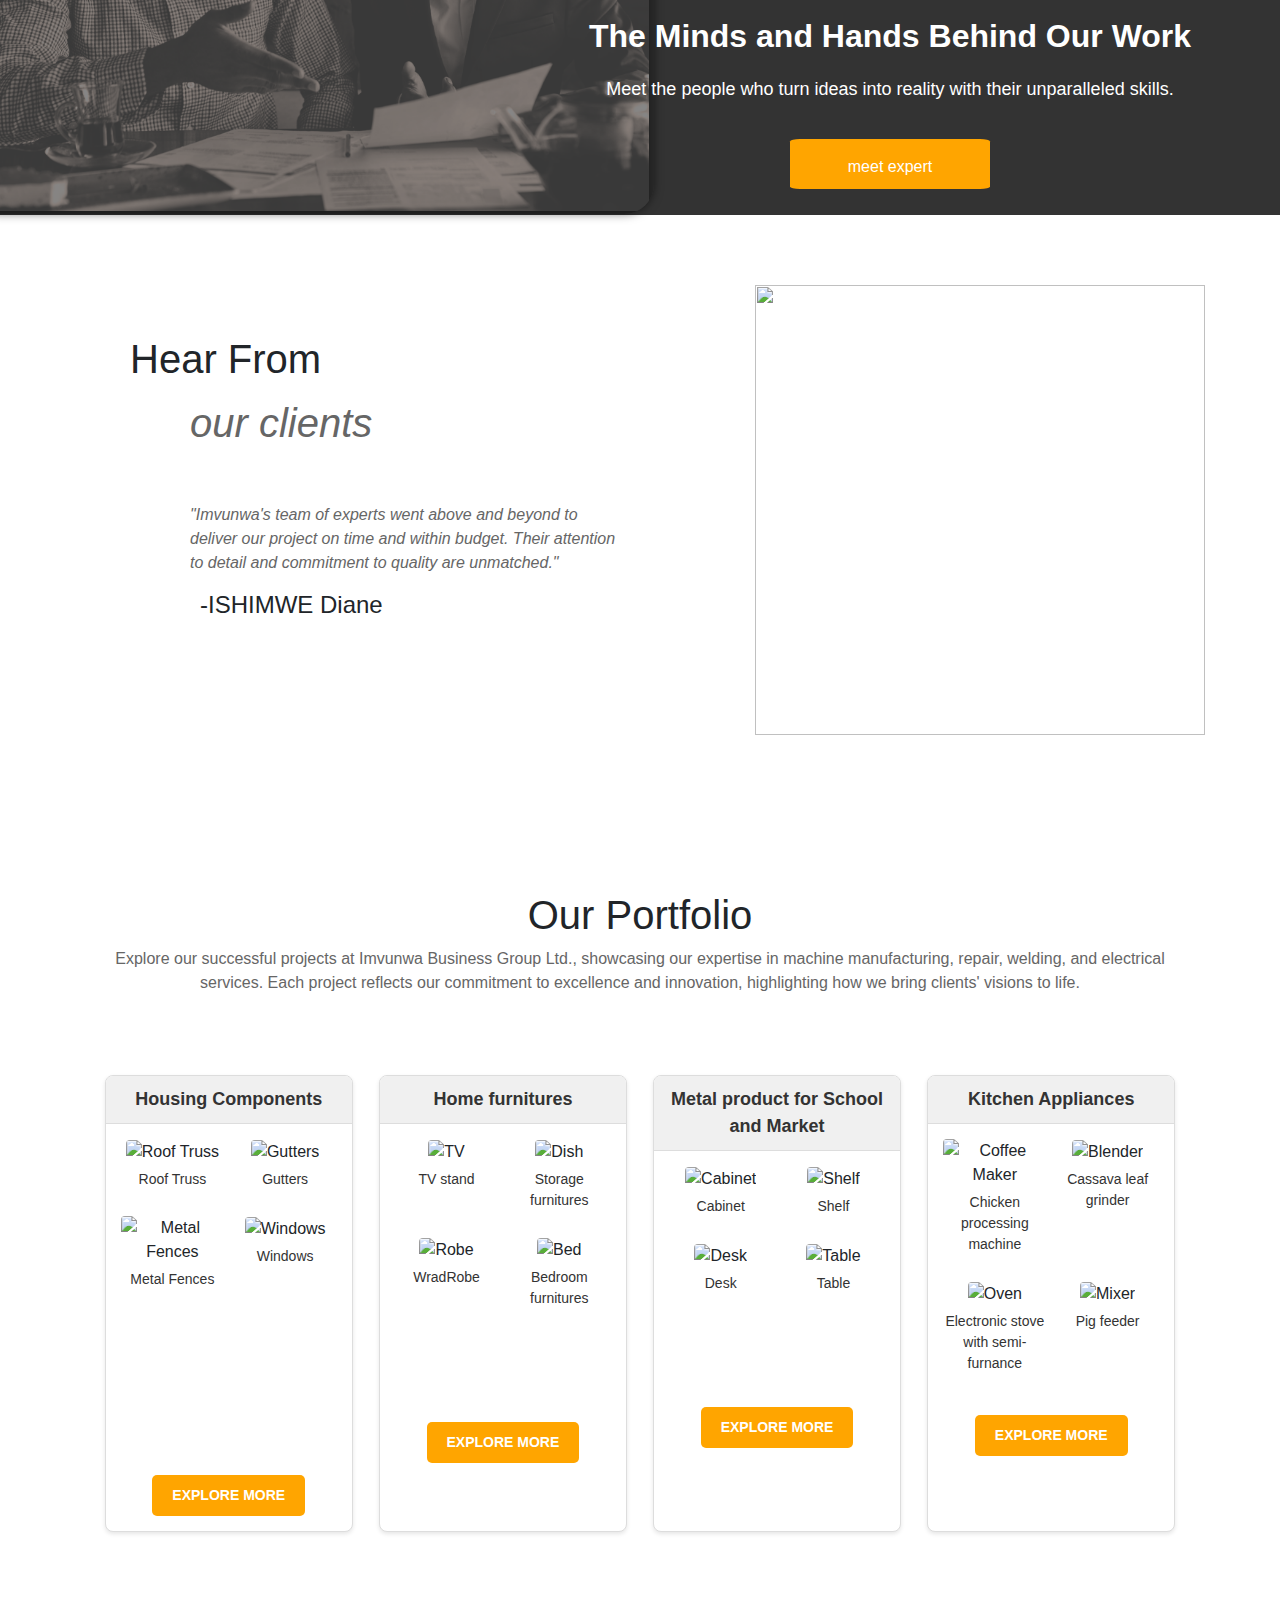
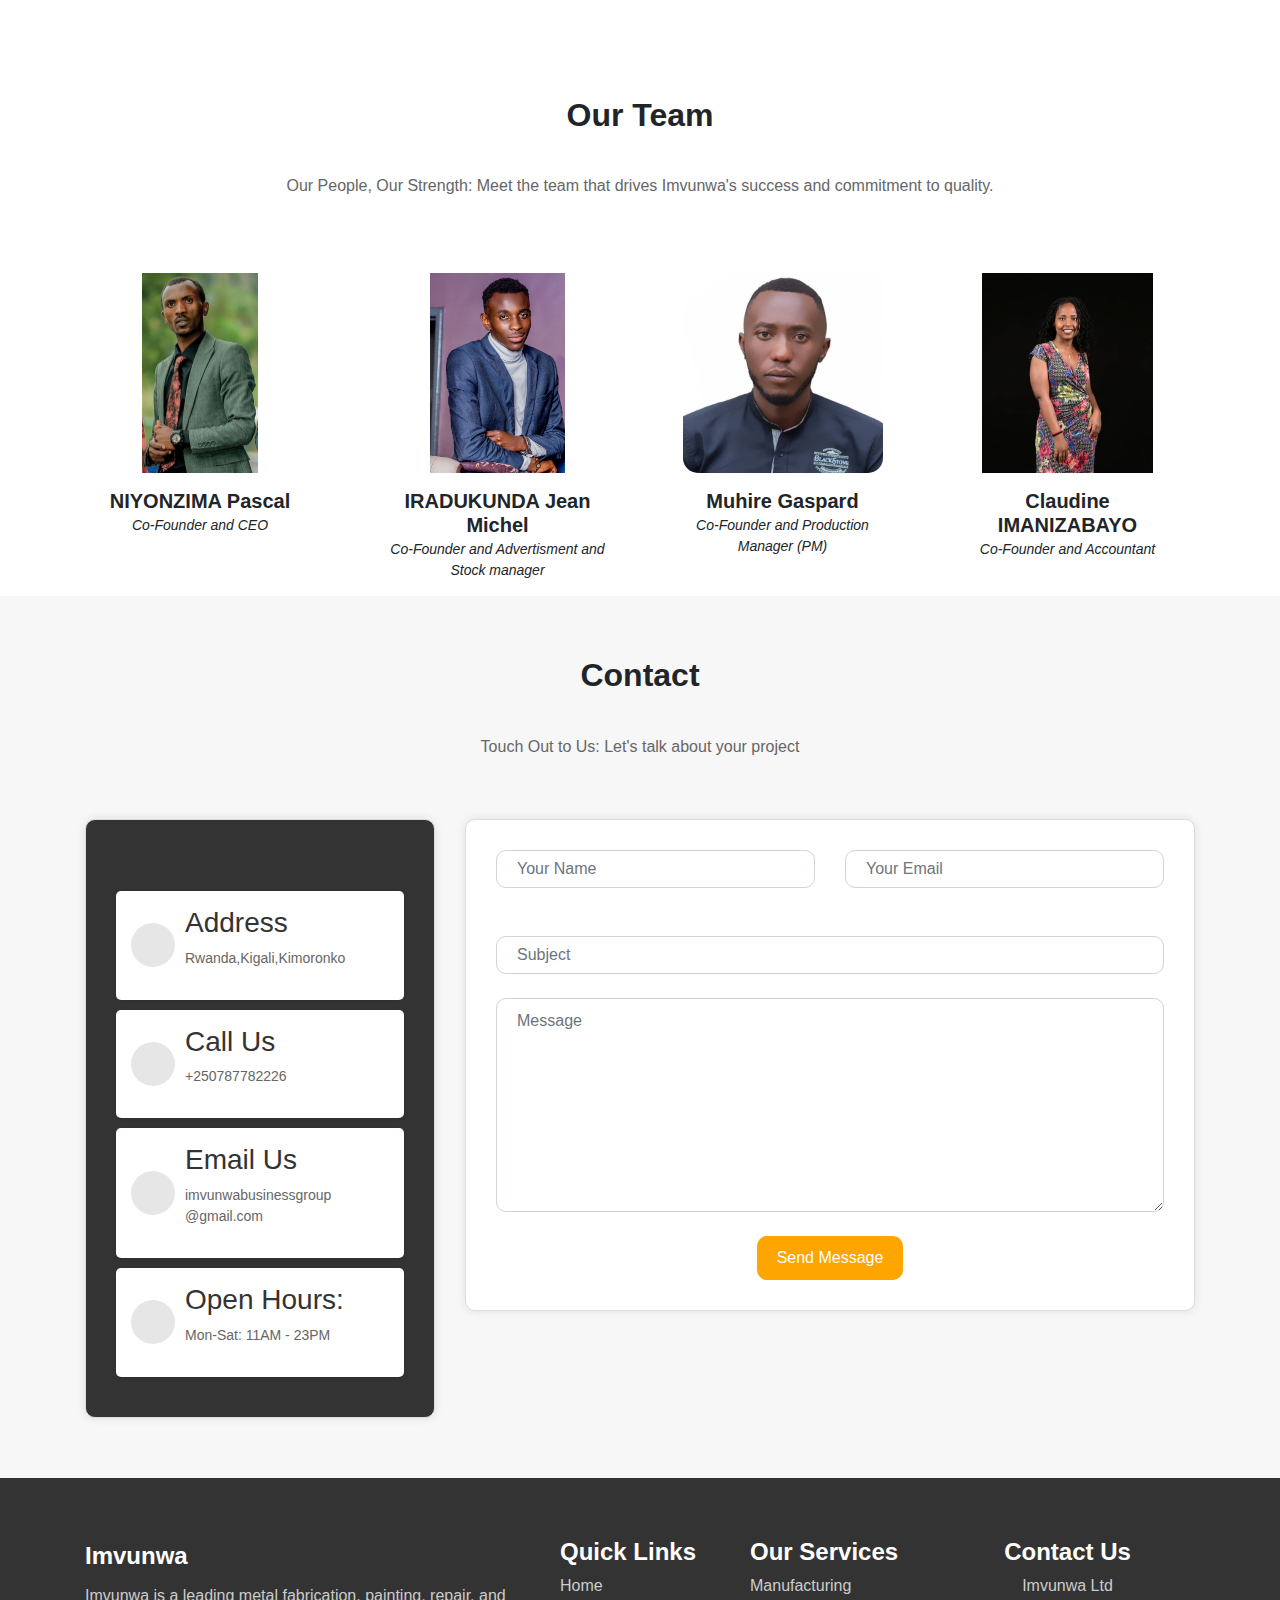
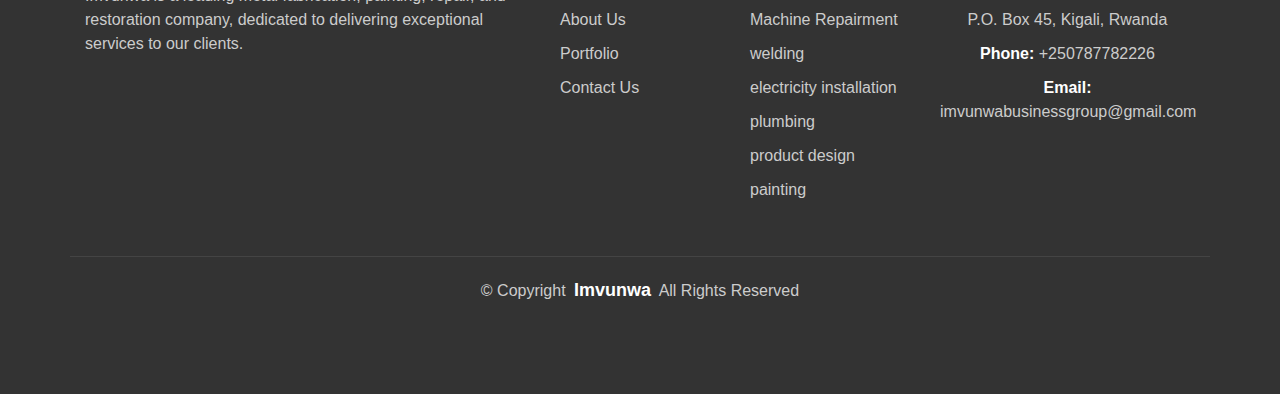
==== commit a512056c: "other" ====
--- a/index.html
+++ b/index.html
@@ -86,7 +86,7 @@
 
      <section class="hero">
         <div class="hero-background">
-          <img src="image/mman.png" alt="Background Image">
+          <img src="https://res.cloudinary.com/dfe7ue90j/image/upload/v1737311978/mman_ctmyst.png" alt="Background Image">
         </div>
         <div class="container">
           <div class="row justify-content-center">
@@ -255,87 +255,104 @@
             Each project reflects our commitment to excellence and innovation, highlighting how we bring clients' visions to life.
            </p>
       </div>
-  <!-- Portfolio Filters -->
-  <ul class="portfolio-filters">
-    <li><a href="#" data-filter="all">All</a></li>
-    <li><a href="#" data-filter="welding">Welding</a></li>
-    <!--<li><a href="#" data-filter="painting">Painting</a></li>-->
-       <li><a href="#" data-filter="graphic-design">Manufacturing</a></li><br><br>
-  </ul>
-
-  <!-- Portfolio Container -->
-  <div class="portfolio-container">
-    <!-- Welding Projects -->
-    <div class="portfolio-item welding">
-      <h3></h3>
-      <a href="nn.html"><img src="image/welding pic/akantu.jpg" alt="Welding Project 1"></a>
+      <div class="template">
+        <!-- First Section -->
+        <div class="grid-section">
+            <div class="title">Housing Components</div>
+            <div class="grid-container">
+                <div class="grid-item">
+                    <img src="https://res.cloudinary.com/dfe7ue90j/image/upload/v1737271044/igisenge1_vwresp.jpg" alt="Roof Truss">
+                    <p>Roof Truss</p>
+                </div>
+                <div class="grid-item">
+                    <img src="https://res.cloudinary.com/dfe7ue90j/image/upload/v1737283502/gutter1_o78cer.jpg" alt="Gutters">
+                    <p>Gutters</p>
+                </div>
+                <div class="grid-item">
+                    <img src="https://res.cloudinary.com/dfe7ue90j/image/upload/v1737271065/fence_gqpcuu.jpg" alt="Metal Fences">
+                    <p>Metal Fences</p>
+                </div>
+                <div class="grid-item">
+                    <img src="https://res.cloudinary.com/dfe7ue90j/image/upload/v1737269563/window_cirwlq.webp" alt="Windows">
+                    <p>Windows</p>
+                </div>
+            </div><br><br><br><br><br><br>
+            <button class="explore-btn" onclick="window.location.href='project.html';">Explore More</button>
+        </div>
+
+        <!-- Second Section -->
+        <div class="grid-section">
+            <div class="title">Home furnitures</div>
+            <div class="grid-container">
+                <div class="grid-item">
+                    <img src="https://res.cloudinary.com/dfe7ue90j/image/upload/v1737271994/tv_ycqrfw.jpg" alt="TV">
+                    <p>TV stand</p>
+                </div>
+                <div class="grid-item">
+                    <img src="https://res.cloudinary.com/dfe7ue90j/image/upload/v1737271982/dish_uhzwyv.jpg" alt="Dish">
+                    <p>Storage furnitures</p>
+                </div>
+                <div class="grid-item">
+                    <img src="https://res.cloudinary.com/dfe7ue90j/image/upload/v1737273704/robe_ccbsb2.jpg" alt="Robe">
+                    <p>WradRobe</p>
+                </div>
+                <div class="grid-item">
+                    <img src="https://res.cloudinary.com/dfe7ue90j/image/upload/v1737273730/bed5_g4gve3.jpg" alt="Bed">
+                    <p>Bedroom furnitures</p>
+                </div>
+            </div><br><br><br>
+            <button class="explore-btn" onclick="window.location.href='project.html';">Explore More</button>
+        </div>
+
+        <!-- Third Section -->
+        <div class="grid-section">
+            <div class="title">Metal product for School and Market</div>
+            <div class="grid-container">
+                <div class="grid-item">
+                    <img src="https://res.cloudinary.com/dfe7ue90j/image/upload/v1737274193/aketajeri_as9ozm.jpg" alt="Cabinet">
+                    <p>Cabinet</p>
+                </div>
+                <div class="grid-item">
+                    <img src="https://res.cloudinary.com/dfe7ue90j/image/upload/v1737274199/etajel_s31sd3.jpg" alt="Shelf">
+                    <p>Shelf</p>
+                </div>
+                <div class="grid-item">
+                    <img src="https://res.cloudinary.com/dfe7ue90j/image/upload/v1737274180/desk2_rxgq1o.webp" alt="Desk">
+                    <p>Desk</p>
+                </div>
+                <div class="grid-item">
+                    <img src="https://res.cloudinary.com/dfe7ue90j/image/upload/v1737274174/desk_tvpwjw.jpg" alt="Table">
+                    <p>Table</p>
+                </div>
+            </div><br><br><br>
+            <button class="explore-btn" onclick="window.location.href='project.html';">Explore More</button>
+        </div>
+
+        <!-- Fourth Section -->
+        <div class="grid-section">
+            <div class="title">Kitchen Appliances</div>
+            <div class="grid-container">
+                <div class="grid-item">
+                    <img src="https://res.cloudinary.com/dfe7ue90j/image/upload/v1737275297/imachini_sbunsq.jpg" alt="Coffee Maker">
+                    <p>Chicken processing machine</p>
+                </div>
+                <div class="grid-item">
+                    <img src="https://res.cloudinary.com/dfe7ue90j/image/upload/v1737275306/isombe_ek6jyo.jpg" alt="Blender">
+                    <p>Cassava leaf grinder</p>
+                </div>
+                <div class="grid-item">
+                    <img src="https://res.cloudinary.com/dfe7ue90j/image/upload/v1737275301/imbabura_gcgs7q.jpg" alt="Oven">
+                    <p>Electronic stove with semi-furnance</p>
+                </div>
+                <div class="grid-item">
+                    <img src="https://res.cloudinary.com/dfe7ue90j/image/upload/v1737275297/imachini2_sqmkr7.jpg" alt="Mixer">
+                    <p>Pig feeder</p>
+                </div>
+            </div>
+            <button class="explore-btn" onclick="window.location.href='project.html';">Explore More</button>
+        </div>
     </div>
-    <div class="portfolio-item welding">
-      <h3></h3>
-      <a href="nn.html"><img src="image/welding pic/akantu2.jpg" alt="Welding Project 2">
-    </a></div>
-    <div class="portfolio-item welding">
-      <h3></h3>
-      <a href="nn.html"><img src="image/welding pic/bed3.jpg" alt="Welding Project 2">
-    </a></div>
-    <div class="portfolio-item welding">
-      <h3></h3>
-      <a href="nn.html"><img src="image/welding pic/bed5.jpg" alt="Welding Project 2">
-    </a></div>
-    <div class="portfolio-item welding">
-      <h3></h3>
-      <a href="nn.html"><img src="image/welding pic/chair.jpg" alt="Welding Project 2">
-    </a></div>
-    <div class="portfolio-item welding">
-      <h3></h3>
-      <a href="nn.html"><img src="image/welding pic/etajel.jpg" alt="Welding Project 2">
-    </a></div>
-    <div class="portfolio-item welding">
-      <h3></h3>
-      <a href="nn.html"><img src="image/welding pic/urugi.png" alt="Welding Project 2">
-    </a></div>
-
-
-    <!-- Painting Projects 
-    <div class="portfolio-item painting">
-      <h3>Painting Project 1</h3>
-     
-      <a href="" class="glightbox"><img src="image/project3.jpg" alt="Painting Project 1"></a>
-    </div>
-    <div class="portfolio-item painting">
-      <h3>Painting Project 2</h3>
-      
-      <a href="" class="glightbox"><img src="image/project4.jpg" alt="Painting Project 2">
-    </a></div>-->
-
-  
-    <!-- Graphic Design Projects -->
-    
-    <div class="portfolio-item graphic-design">
-      
-      
-      <a href="" class="glightbox"><img src="image/manufacturing/imachini.jpg" alt="product Design Project 2">
-    </a></div>
-
-    
-    <div class="portfolio-item graphic-design">
-      
-      
-      <a href="" class="glightbox"><img src="image/manufacturing/imachini2.jpg" alt="product Design Project 2">
-    </a></div>
-
-    <div class="portfolio-item graphic-design">
-      
-      
-      <a href="" class="glightbox"><img src="image/manufacturing/imbabura.jpg" alt="product Design Project 2">
-    </a></div>
-
-    <div class="portfolio-item graphic-design">
-      
-      
-      <a href="" class="glightbox"><img src="image/manufacturing/isombe.jpg" alt="product Design Project 2">
-    </a></div>
-  </div></div></div>
+    </div></div>
 </section>
 <section id="team" class="team section">
 
--- a/css/custom.css
+++ b/css/custom.css
@@ -1,42 +1,28 @@
-/* custom.css */
 html, body {
   margin: 0;
   padding:0;
   height: 100%;
 }
-/* Ensure the navbar-toggler icon is styled correctly */
 .navbar-toggler-icon {
-  background-image: url('data:image/svg+xml,...'); /* Ensure this URL points to a valid image or icon */
-}
-
-/* Optional: Customize the appearance of the hamburger menu button */
+  background-image: url('data:image/svg+xml,...'); 
+}
 .navbar-toggler {
-  border: none; /* Remove border if necessary */
-  outline: none; /* Remove outline if necessary */
-}
-
-/* Custom styling for the navbar collapse */
-.collapse {
-  /* Optional: Adjust spacing and layout here if needed */
-}
-
+  border: none;
+  outline: none; 
+}
 .navbar-nav {
   display: flex;
   flex-direction: row;
 }
-
 @media (max-width: 991.98px) {
   .navbar-nav {
       flex-direction: column;
       text-align: center;
   }
-
   .navbar-nav .nav-item {
       margin-bottom: 1rem;
   }
-  
-}
-
+}
 .contact-bar {
   background-color: orange;
   color: white;
@@ -46,9 +32,9 @@
   padding: 10px 20px;
   height: 50px;
   position: fixed;
-            width: 100%;
-            top: 0;
-            z-index: 1000;
+  width: 100%;
+ top: 0;
+ z-index: 1000;
 }
 .contact-infos {
   display: flex;
@@ -76,38 +62,31 @@
     background-color: #fff;
     border-bottom: 1px solid #ddd;
 }
-
 .navbar-brand {
     font-size: 24px;
     font-weight: bold;
     color: #333;
 }
-
 .navbar-brand span {
     font-size: 18px;
     font-weight: normal;
     color: #666;
 }
-
 .nav-link {
     color: #333;
     transition: color 0.2s ease;
 }
-
 .nav-link:hover {
     color: orange;
 }
-
 .dropdown-toggle::after {
     display: none;
 }
-
 .dropdown-menu {
   margin-top: -20px;
     border: none;
     box-shadow: 0 0 10px rgba(0, 0, 0, 0.2);
 }
-
 .btn-primary {
     background-color: orange;
     border-color:orangered;
@@ -117,23 +96,18 @@
     border-radius: 0;
     border-radius: 5%;
     border: none;
-    line-height: 35px; /* Vertically center text */
+    line-height: 35px; 
     cursor: pointer;
     transition: background-color 0.3s;
-    text-align: center;
-    
-}
-
+    text-align: center;   
+}
 .btn-primary:hover {
     background-color: orange;
     border-color: orangered;
 }
-
 .dropdown:hover .dropdown-menu {
     display: block;
 }
-
-
 .caret {
     border-top: 5px solid orange;
     border-right: 5px solid transparent;
@@ -147,12 +121,11 @@
 }
 .hero {
   position: relative;
-  height: 80vh; /* Adjust the height to your liking */
+  height: 80vh; 
   margin: 0;
   padding: 0;
-  overflow: hidden; /* Ensures content stays within the section */
-}
-
+  overflow: hidden; 
+}
 .hero-background {
   position: absolute;
   top: 0;
@@ -162,88 +135,76 @@
   z-index: -1; /* Send the background image to the back */
   overflow: hidden;
 }
-
 .hero-background img {
   width: 100%;
   height: 100%;
-  object-fit: cover; /* Ensure the image covers the section */
-}
-
+  object-fit: cover; 
+}
 .hero-content {
   position: relative;
   padding: 20px;
   text-align: left;
-  max-width: 600px; /* Control the width of the content area */
-  margin-left: -190px; /* Remove any default margin */
+  max-width: 600px; 
+  margin-left: -190px; 
 }
 .hidden {
   display: none;
 }
 .hero-content h1 {
-  font-size: 48px; /* Adjust the font size to your liking */
+  font-size: 48px; 
   font-weight: bold;
   margin-top: 100px;
   color: white;
 }
-
 .hero-content h4 {
-  font-size: 24px; /* Adjust the font size to your liking */
+  font-size: 24px; 
   margin-top: 20px;
   color: white;
 }
-
 .hero-content h1 span {
   display: block;
-  font-size: 48px; /* Adjust the font size to your liking */
+  font-size: 48px; 
   line-height: 1.2;
 }
-
 .section-title {
   text-align: center;
   padding-bottom: 60px;
   position: relative;
 }
-
-/* Large screens (>= 1200px) */
 @media (min-width: 1200px) {
   .hero-content {
-      margin-left: -190px; /* Apply large negative margin for large screens */
+      margin-left: -190px; 
   }
   .hero-content h1 {
-      font-size: 48px; /* Adjust font size for large screens */
+      font-size: 48px; 
   }
   .hero-content h4 {
-      font-size: 24px; /* Adjust font size for large screens */
-  }
-}
-
-/* Medium screens (>= 768px and < 1200px) */
+      font-size: 24px;
+  }
+}
 @media (min-width: 768px) and (max-width: 1199.98px) {
   .hero-content {
-      margin-left: -100px; /* Adjust the margin for medium screens */
+      margin-left: -100px; 
   }
   .hero-content h1 {
-      font-size: 36px; /* Adjust font size for medium screens */
+      font-size: 36px; 
   }
   .hero-content h4 {
-      font-size: 20px; /* Adjust font size for medium screens */
-  }
-}
-
-/* Small screens (< 768px) */
+      font-size: 20px;
+  }
+}
 @media (max-width: 767.98px) {
   .hero-content {
-      margin-left: 0; /* Reset the margin on smaller screens */
-      max-width: 100%; /* Ensure the content fits within the screen width */
+      margin-left: 0; 
+      max-width: 100%;
   }
   .hero-content h1 {
-      font-size: 32px; /* Adjust font size for small screens */
+      font-size: 32px; 
   }
   .hero-content h4 {
-      font-size: 18px; /* Adjust font size for small screens */
-  }
-}
-  
+      font-size: 18px;
+  }
+}
   .section-title h2 {
     font-size: 32px;
     font-weight: 700;
@@ -252,8 +213,7 @@
     position: relative;
    
   }
-  
-  .section-title h2:after {
+    .section-title h2:after {
     content: "";
     position: absolute;
     display: block;
@@ -265,22 +225,18 @@
     bottom: 0;
     margin: auto;
   }
-  
-  .section-title p {
+    .section-title p {
     margin-bottom: 0;
   }
-
-  /* Service Section Base Styles */
 .services-section {
   background-color: black;
-  color: white; /* Ensure text remains readable */
-  width: 100%; /* Full width of the viewport */
+  color: white; 
+  width: 100%; 
   padding: 60px 20px;
   box-sizing: border-box;
   text-align: center;
-  margin: 0; /* Remove default margin */
-}
-
+  margin: 0; 
+}
 .service {
   background-color: #333;
   color: #fff;
@@ -289,14 +245,12 @@
   box-sizing: border-box;
   text-align: center;
 }
-
 .carousel-controls {
   display: flex;
   gap: 10px;
   margin-top: 20px;
   margin-left: 0px;
 }
-
 .carousel-btn {
   background-color: orange;
   color: white;
@@ -310,29 +264,26 @@
   align-items: center;
   justify-content: center;
 }
-
 .carousel-btn:disabled {
   background-color: #ccc;
   cursor: not-allowed;
 }
-
 .services-container {
   display: flex;
   flex-wrap: nowrap;
   gap: 20px;
-  overflow: hidden; /* Hide overflow */
+  overflow: hidden; 
   width: 100%;
 }
-
 .service-box {
-  flex: 1 0 calc(33.33% - 20px); /* Three items per row */
-  display: none; /* Hidden by default */
-  max-width: 30%; /* Adjust to fit within the container */
+  flex: 1 0 calc(33.33% - 20px); 
+  display: none;
+  max-width: 30%; 
   box-sizing: border-box;
   padding: 20px;
   background-color: #333;
   color: white;
-  height: 250px; /* Initial height */
+  height: 250px;
   box-shadow: 0 0 10px rgba(0, 0, 0, 0.1);
   overflow: hidden;
   text-align: center;
@@ -340,34 +291,28 @@
   border-radius: 10px;
   margin: 30px 20px;
   position: relative;
-  transition: height 0.3s ease, transform 0.3s ease; /* Smooth height and transform transition */
-}
-
+  transition: height 0.3s ease, transform 0.3s ease; 
+}
 .service-box.visible {
-  display: block; /* Show items with class 'visible' */
-}
-
+  display: block; 
+}
 .service-box:hover {
-  height: 400px; /* Height when hovered */
+  height: 400px; 
   transform: scale(1.05);
 }
-
 .service-box h3 {
   color: orange;
 }
-
 .service-box p {
   font-size: 16px;
   color: white;
   text-align: left;
 }
-
-/* Tooltip Styles */
 .tooltip {
   visibility: hidden;
   opacity: 0;
   position: absolute;
-  bottom: 0px; /* Position it above the button */
+  bottom: 0px; 
   left: 70%;
   transform: translateX(-50%);
   background-color: gray;
@@ -379,20 +324,16 @@
   box-shadow: 0 0 10px rgba(0, 0, 0, 0.1);
   transition: visibility 0s, opacity 0.3s ease;
 }
-
 .tooltip::after {
   content: '';
   position: absolute;
-  top: 100%; /* Position the arrow below the tooltip */
+  top: 100%; 
   left: 50%;
   margin-left: -5px;
   border-width: 5px;
   border-style: solid;
   border-color: #333 transparent transparent transparent;
 }
-
-/* Tooltip Button Styles */
-/* Explore More Button Styles */
 .tooltip-btn {
   display: none;
   position: absolute;
@@ -405,51 +346,40 @@
   padding: 10px 20px;
   border-radius: 5px;
   cursor: pointer;
-  font-size: 14px; /* Reduced font size for better fit */
-  white-space: nowrap; /* Prevent text from wrapping */
-}
-
+  font-size: 14px; 
+  white-space: nowrap; 
+}
 @media (max-width: 768px) {
   .tooltip-btn {
-    padding: 8px 16px; /* Smaller padding for small screens */
-    font-size: 12px; /* Smaller font size for better fit */
-  }
-}
-
-
+    padding: 8px 16px; 
+    font-size: 12px;
+  }
+}
 .service-box:hover .tooltip-btn {
   display: block;
 }
-
 .service-box:hover .tooltip {
   visibility: visible;
   opacity: 1;
 }
 
-/* Responsive Design using Media Queries */
-
-/* For screens 1100px or smaller */
 @media (max-width: 1100px) {
   .service-box {
-    flex: 1 0 45%; /* Two-column layout */
-    max-width: 45%; /* Adjust width for medium screens */
-  }
-}
-
-/* For screens 800px or smaller */
+    flex: 1 0 45%; 
+    max-width: 45%;
+  }
+}
 @media (max-width: 800px) {
   .service-box {
-    flex: 1 0 100%; /* Single-column layout */
-    max-width: 100%; /* Full width for small screens */
-  }
-}
-
+    flex: 1 0 100%; 
+    max-width: 100%; 
+  }
+}
 @media (max-width: 480px) {
   .service-box {
-    flex: 1 0 100%; /* Single-column layout for extra small screens */
-    max-width: 100%; /* Full width for mobile devices */
-  }
-
+    flex: 1 0 100%; 
+    max-width: 100%; 
+  }
   .carousel-btn {
     width: 40px;
     height: 40px;
@@ -457,10 +387,7 @@
   }
 }
 
-
-/*--------------------------------------------------------------
-# Testimonials Section
---------------------------------------------------------------*/
+/*Testimonials Section*/
 .testimonial-item {
   box-shadow: 0px 2px 15px color-mix(in srgb, var(--default-color), transparent 90%);
   box-sizing: content-box;
@@ -469,8 +396,6 @@
   position: relative;
   height: 100%;
 }
-
-
 .testimonial-item h2 {
   font-size: 18px;
   font-weight: bold;
@@ -479,8 +404,7 @@
   color: color-mix(in srgb, var(--default-color), transparent 40%);
   margin: 0;
 }
- 
-.testimonial-item p {
+ .testimonial-item p {
   font-style: italic;
 margin-left: 60px;
  margin-top: 10px;
@@ -488,18 +412,14 @@
 .testimonial-item h4{
   margin-left:70px;
 }
-
-
 @media (max-width: 767px) {
   .testimonials .testimonial-wrap {
     padding-left: 0;
   }
-
   .testimonials .testimonial-item {
     padding: 30px;
     margin: 15px;
   }
-
   .testimonials .testimonial-item .testimonial-img {
     position: static;
     left: auto;
@@ -512,9 +432,7 @@
   margin-top: -50px;
 }
 
-/*--------------------------------------------------------------
-# about us Section
---------------------------------------------------------------*/
+/*about us Section*/
 .aboutus {
   background-color: #333;
   color: #fff;
@@ -524,12 +442,10 @@
   margin-left: -100px;
   margin-top: -60px;
 }
-
 .aboutus h2 {
   margin-top: -10px;
   margin-left: 0px;
 }
-
 .aboutus img {
   position: absolute;
   top: 140px;
@@ -538,26 +454,21 @@
   border-radius: 30px;
   box-shadow: 0 0 10px rgba(0, 0, 0, 0.5);
 }
-
 .containers {
   position: absolute;
   left: 500px;
   color: white;
   font-size: 24px;
 }
-
 .containers p {
   color: white;
   font-size: 18px;
   margin-top: -20px;
 }
-
 .containers .btn-primary {
   width: 200px;
   height: 50px;
 }
-
-/* Adjustments for small screens */
 @media (max-width: 768px) {
   .aboutus {
       width: 100%;
@@ -567,7 +478,6 @@
       text-align: center;
       box-sizing: border-box;
   }
-
   .aboutus img {
       position: relative;
       width: 80%;
@@ -575,7 +485,6 @@
       top: 0;
       left: 0;
   }
-
   .containers {
       position: relative;
       left: 0;
@@ -583,22 +492,17 @@
       text-align: center;
       font-size: 18px;
   }
-
   .containers h2 {
       font-size: 22px;
   }
-
   .containers p {
       font-size: 16px;
   }
-
   .btn-primary {
       width: 80%;
       margin: 10px auto;
   }
 }
-
-/* Medium screens (tablets and small desktops) */
 @media (min-width: 768px) and (max-width: 992px) {
   .aboutus {
       width: 90%;
@@ -608,7 +512,6 @@
       box-sizing: border-box;
       text-align: center;
   }
-
   .aboutus img {
       position: relative;
       width: 70%;
@@ -616,29 +519,23 @@
       top: 0;
       left: 0;
   }
-
   .containers {
       position: relative;
       left: 0;
       margin: 20px auto;
       font-size: 20px;
   }
-
   .containers h2 {
       font-size: 22px;
   }
-
   .containers p {
       font-size: 18px;
   }
-
   .btn-primary {
       width: 60%;
       margin: 15px auto;
   }
 }
-
-/* Larger screens (between 992px and 1200px) */
 @media (min-width: 992px) and (max-width: 1200px) {
   .aboutus {
       width: 1100px;
@@ -649,7 +546,6 @@
       box-sizing: border-box;
       text-align: center;
   }
-
   .aboutus img {
       position: relative;
       width: 75%;
@@ -657,204 +553,159 @@
       top: 0;
       left: 0;
   }
-
   .containers {
       position: relative;
       left: 0;
       margin: 30px auto;
       font-size: 22px;
   }
-
   .containers h2 {
       font-size: 24px;
   }
-
   .containers p {
       font-size: 20px;
   }
-
   .btn-primary {
       width: auto;
       margin-top: 15px;
       font-size: 18px;
   }
 }
-/* Adjustments for medium screens (laptops) */
 @media (min-width: 992px) and (max-width: 1200px) {
   .aboutus {
-    width: 950px; /* Reduce width for better fit */
-    padding: 20px; /* Adjust padding for medium screens */
-    margin-left: auto; /* Center align section horizontally */
-    margin-right: auto; /* Center align section horizontally */
-    margin-top: 0; /* Remove top margin */
-    height: auto; /* Set height to auto to allow flexible sizing */
-    box-sizing: border-box; /* Include padding and border in width */
-    text-align: center; /* Center align text */
-  }
-
+    width: 950px; 
+    padding: 20px;
+    margin-left: auto; 
+    margin-right: auto; 
+    margin-top: 0;
+    height: auto;
+    box-sizing: border-box; 
+    text-align: center; 
+  }
   .aboutus img {
-    width: 70%; /* Make the image more responsive */
-    height: auto; /* Maintain aspect ratio */
-    margin: 20px 0; /* Adjust top and bottom margin */
-    display: block; /* Center the image */
-    margin-left: auto; /* Center align image */
-    margin-right: auto; /* Center align image */
-  }
-
+    width: 70%; 
+    height: auto; 
+    margin: 20px 0; 
+    display: block; 
+    margin-left: auto; 
+    margin-right: auto; 
+  }
   .containers {
-    position: relative; /* Ensure text stays in place */
-    left: 0; /* Reset left positioning */
-    margin-top: 20px; /* Adjust top margin for spacing */
-    font-size: 20px; /* Adjust font size */
-    text-align: center; /* Center align text */
-  }
-
+    position: relative;
+    left: 0;
+    margin-top: 20px; 
+    font-size: 20px;
+    text-align: center; 
+  }
   .containers h2 {
-    font-size: 24px; /* Adjust heading size */
-    margin-top: 15px; /* Adjust top margin */
-  }
-
+    font-size: 24px; 
+    margin-top: 15px; 
+  }
   .containers p {
-    font-size: 18px; /* Adjust paragraph font size */
-    margin-top: 10px; /* Adjust margin for spacing */
-  }
-
+    font-size: 18px;
+    margin-top: 10px;
+  }
   .btn-primary {
-    width: 200px; /* Maintain button width */
-    margin-top: 10px; /* Adjust margin for spacing */
-    font-size: 16px; /* Adjust button font size */
-    display: block; /* Ensure button alignment */
-    margin-left: auto; /* Center align button */
-    margin-right: auto; /* Center align button */
-  }
-}
-
-/* Testimonials Section Adjustments for Small Screens */
+    width: 200px;
+    margin-top: 10px;
+    font-size: 16px;
+    display: block;
+    margin-left: auto;
+    margin-right: auto;
+  }
+}
 @media (max-width: 767px) {
   .testimonial-item {
-    padding: 20px; /* Adjust padding */
-    margin: 10px 0; /* Adjust margins */
-    box-sizing: border-box; /* Include padding and border in width */
-  }
-
+    padding: 20px; 
+    margin: 10px 0; 
+    box-sizing: border-box; 
+  }
   .testimonial-item h2 {
-    font-size: 16px; /* Adjust heading size */
-  }
-
+    font-size: 16px; 
+  }
   .testimonial-item p {
-    font-size: 14px; /* Adjust paragraph font size */
-    margin-left: 0; /* Remove left margin */
-  }
-
+    font-size: 14px;
+    margin-left: 0;
+  }
   .testimonial-item h4 {
-    margin-left: 0; /* Remove left margin */
+    margin-left: 0; 
   }
 
   .small-image {
-    width: 100%; /* Make the image responsive */
-    height: auto; /* Maintain aspect ratio */
-    margin-left: 0; /* Remove left margin */
-    margin-top: 20px; /* Adjust top margin */
-  }
-}
-
-/*--------------------------------------------------------------
-# Portfolio Section
---------------------------------------------------------------*/
+    width: 100%;
+    height: auto;
+    margin-left: 0;
+    margin-top: 20px; 
+  }
+}
+
+/*Portfolio Section*/
 .portfolio-filters a[data-filter="all"],
 .portfolio-filters a[data-filter="welding"],
 .portfolio-filters a[data-filter="graphic-design"] {
-  color: orange; /* Set default color to orange */
-}
-
-/* Portfolio Section CSS */
+  color: orange; 
+}
 .portfolio-container {
   display: flex;
   flex-wrap: wrap;
   justify-content: left;
 }
-
-/* Styling for Portfolio Filters */
 .portfolio-filters {
   margin-left: 250px;
   font-size: 18px;
 }
-
-/* Make the filter items inline for larger screens */
 .portfolio-filters li {
   display: inline;
   margin-left: 30px;
   position: relative;
   align-items: baseline;
 }
-
-/* Link styling for the filter items */
 .portfolio-filters a {
-  color: #666; /* Default color */
-  text-decoration: none; /* Removes underline */
+  color: #666;
+  text-decoration: none; 
   transition: color 0.3s ease;
 }
-
-/* Hover effect for filter links */
 .portfolio-filters a:hover {
-  color: orange; /* Change color to orange on hover */
-}
-
-/* Responsive adjustments for medium screens (up to 992px) */
+  color: orange; 
+}
 @media (max-width: 992px) {
   .portfolio-filters {
-    margin-left: 0; /* Align to the start */
-    text-align: left; /* Align the filter items to the start */
-  }
-
+    margin-left: 0; 
+    text-align: left;
+  }
   .portfolio-filters li {
-    display: inline-block; /* Keep items inline */
-    margin: 10px 10px 10px 0; /* Add spacing between items */
-  }
-}
-
-/* Responsive adjustments for small screens (up to 575px) */
+    display: inline-block; 
+    margin: 10px 10px 10px 0; 
+  }
+}
 @media (max-width: 575px) {
-  /* Stack the filter items vertically */
   .portfolio-filters {
-    margin-left: 0; /* Reset left margin */
-    text-align: left; /* Align the filter items to the start */
-  }
-
+    margin-left: 0; 
+    text-align: left; 
+  }
   .portfolio-filters li {
-    display: block; /* Stack the items vertically */
-    margin: 10px 0; /* Add spacing between items */
-  }
-
+    display: block; 
+    margin: 10px 0; 
+  }
   .portfolio-filters a {
-    color: orange; /* Set the color to orange for better visibility on small screens */
-  }
-}
-
-/* Custom styling for portfolio items */
+    color: orange; 
+  }
+}
 .portfolio-item img {
   width: 300px;
   height: 300px;
   cursor: pointer;
-  margin-right: 60px; /* Adjust the margin as needed */
-}
-
-/* See More button styling */
+  margin-right: 60px;
+}
 .see-more-button {
-  display: none; /* Initially hidden */
-  margin-top: 20px; /* Adjust margin as needed */
-}
-
-/*--------------------------------------------------------------
-# contact Section
---------------------------------------------------------------*/
-
-/* Glightbox adjustments if needed */
+  display: none; 
+  margin-top: 20px; 
+}
+/*contact Section*/
 .contact {
   background-color: #f7f7f7;
   padding: 60px 0;
 }
-
 .contact-info {
   color: #fff;
   background-color: #333;
@@ -863,64 +714,55 @@
   border-radius: 10px;
   box-shadow: 0 0 10px rgba(0, 0, 0, 0.1);
 }
-
 .contact-info h3 {
   margin-top: 0;
 }
-
 .contact-info ul {
   list-style: none;
   padding: 0;
   margin: 0;
 }
-
 .contact-info li {
   margin-bottom: 20px;
 }
-
 .contact-info i {
   font-size: 24px;
   margin-right: 10px;
   color: #666;
 }
-
 .word {
   color: #000000;
 }
-
 .contact .info-boxes i {
   font-size: 20px;
   color: orange;
-  background-color: rgba(128, 128, 128, 0.2); /* grey background with transparency */
+  background-color: rgba(128, 128, 128, 0.2); 
   width: 44px;
   height: 44px;
   display: flex;
   justify-content: center;
   align-items: center;
-  border-radius: 50%; /* Makes the element circular */
+  border-radius: 50%;
   transition: all 0.3s ease-in-out;
   margin-right: 10px;
 }
-
 .contact .info-boxes .info-item {
-  padding: 15px; /* Adjusted padding for better fit */
-  margin-bottom: 10px; /* Margin between items */
-  background-color: #fff; /* Box background color */
-  border-radius: 5px; /* Rounded corners */
+  padding: 15px; 
+  margin-bottom: 10px; 
+  background-color: #fff; 
+  border-radius: 5px;
   display: flex;
   align-items: center;
-  box-shadow: 0 1px 3px rgba(0, 0, 0, 0.1); /* Optional: Add a subtle shadow for better visibility */
-  flex-wrap: wrap; /* Allow content to wrap */
-}
-
+  box-shadow: 0 1px 3px rgba(0, 0, 0, 0.1); 
+  flex-wrap: wrap; 
+}
 .contact .info-boxes .info-item .word,
 .contact .info-boxes .info-item div {
-  color: #000; /* Text color */
-  font-size: 14px; /* Font size */
-  flex-grow: 1; /* Allow the word container to grow and fill space */
-  max-width: 80%; /* Prevent it from stretching too wide */
-}
-
+  color: #000; 
+  font-size: 14px; 
+  flex-grow: 1; 
+  max-width: 80%; 
+}
 .contact-form {
   background-color: #fff;
   padding: 30px;
@@ -934,7 +776,6 @@
   padding: 10px 20px;
   font-size: 16px;
 }
-
 .contact-form button[type="submit"] {
   background-color: orange;
   color: #fff;
@@ -944,238 +785,188 @@
   border-radius: 10px;
   cursor: pointer;
 }
-
 .contact-form button[type="submit"]:hover {
   background-color: orangered;
 }
-
 .rounded-box {
   border-radius: 10px;
   overflow: hidden;
 }
-
-/* Media query for medium screens */
 @media (max-width: 768px) {
   .contact .info-boxes .info-item {
-    flex-direction: column; /* Stack items on small screens */
-    align-items: flex-start; /* Align items to the start */
-  }
-
+    flex-direction: column;
+    align-items: flex-start;
+  }
   .contact .info-boxes .info-item .word {
-    max-width: none; /* Allow full width on small screens */
-  }
-}
-
-/*--------------------------------------------------------------
-# footer Section
---------------------------------------------------------------*/
-/* Footer Styles */
-
+    max-width: none; 
+  }
+}
+
+/* footer Section*/
 .footer {
   background-color: #333;
   color: #fff;
   padding: 60px 0;
 }
-
 .footer-top {
   display: flex;
   flex-wrap: wrap;
   justify-content: space-between;
   align-items: center;
 }
-
 .footer-about {
   margin-bottom: 20px;
 }
-
 .footer-about .logo {
   margin-bottom: 10px;
 }
-
 .footer-about .sitename {
   font-size: 24px;
   font-weight: bold;
   color: #fff;
 }
-
 .footer-about p {
   margin-bottom: 20px;
   color: #ccc;
 }
-
 .social-links {
   margin-top: 20px;
 }
-
 .social-links a {
   margin-right: 10px;
   color: #fff;
   transition: color 0.3s ease;
 }
-
 .social-links a:hover {
   color: #ccc;
 }
-
 .footer-links {
   margin-bottom: 20px;
 }
-
 .footer-links h4 {
   margin-top: 0;
   color: #fff;
   font-weight: bold;
 }
-
 .footer-links ul {
   list-style: none;
   padding: 0;
   margin: 0;
 }
-
 .footer-links li {
   margin-bottom: 10px;
 }
-
 .footer-links a {
   color: #ccc;
   transition: color 0.3s ease;
 }
-
 .footer-links a:hover {
   color: #fff;
 }
-
 .footer-contact {
   margin-bottom: 20px;
 }
-
 .footer-contact h4 {
   margin-top: 0;
   color: #fff;
   font-weight: bold;
 }
-
 .footer-contact p {
   margin-bottom: 10px;
   color: #ccc;
 }
-
 .footer-contact strong {
   color: #fff;
 }
-
 .copyright {
   background-color: #333;
   padding: 20px 0;
   border-top: 1px solid #444;
 }
-
 .copyright p {
   margin-bottom: 10px;
   color: #ccc;
 }
-
 .copyright .sitename {
   font-size: 18px;
   font-weight: bold;
   color: #fff;
 }
-
 .credits {
   font-size: 14px;
   color: #ccc;
   margin-top: 10px;
 }
-/*----------------------------
-who we are
----------------------------------------*/
+/*who we are*/
 .story img{
   width: 600px;
   height: 500px;
 }
-/* Default styles for larger screens */
 .image-container {
   position: relative;
   width: 100%;
-  height: 600px; /* Set a consistent height for larger screens */
-}
-
+  height: 600px; 
+}
 .image-container img {
-  width: 100%; /* Ensure the image covers the full width of the container */
-  height: 100%; /* Make the image fill the container's height */
-  object-fit: cover; /* Ensure the image scales without losing its aspect ratio */
-}
-
+  width: 100%; 
+  height: 100%;
+  object-fit: cover; 
+}
 .overlay-text {
   position: absolute;
   top: 50%;
   left: 50%;
-  transform: translate(-50%, -50%); /* Center the text both vertically and horizontally */
+  transform: translate(-50%, -50%); 
   color: #fff;
   font-size: 24px;
   font-weight: bold;
   text-align: center;
 }
-
 .who-are {
-  height: auto; /* Allow the section to adjust its height based on content */
+  height: auto; 
   text-align: center;
 }
-
-/* Responsive styles for smaller screens */
 @media (max-width: 768px) {
   .image-container {
-    height: 400px; /* Reduce the image height on smaller screens */
-  }
-
+    height: 400px; 
+  }
   .overlay-text {
-    font-size: 18px; /* Decrease the font size for better readability */
-    padding: 10px; /* Add padding for spacing on smaller screens */
-  }
-
+    font-size: 18px; 
+    padding: 10px; 
+  }
   .overlay-text .btn {
-    margin-top: 20px; /* Add some spacing above the button */
-  }
-}
-
+    margin-top: 20px; 
+  }
+}
 @media (max-width: 480px) {
   .image-container {
-    height: 300px; /* Further reduce the image height for very small screens */
-  }
-
+    height: 300px; 
+  }
   .overlay-text {
-    font-size: 16px; /* Adjust the font size for smaller mobile devices */
-  }
-}
-
+    font-size: 16px; 
+  }
+}
 .about-us, .our-team, .our-values, .contact-us {
   padding: 60px 0;
 }
-
 .about-us h1, .our-team h2, .our-values h2, .contact-us h2 {
   text-align: center;
   margin-bottom: 40px;
   font-weight: 700;
 }
-
-
 .our-values .values {
   display: flex;
   justify-content: space-around;
   text-align: center;
 }
-
 .our-values .value {
   max-width: 300px;
 }
-
 .our-values .value i {
   font-size: 50px;
   margin-bottom: 20px;
   color: #3498db;
 }
-
 .process-title h2{
 text-align: center;
 margin-top: 60px;
@@ -1190,29 +981,23 @@
   padding: 50px 20px;
   text-align: center;
 }
-
 .process-section h2 {
   color: #333;
   font-size: 2.5em;
   margin-bottom: 20px;
 }
-
 .process-section p {
   color: #666;
   font-size: 1.1em;
   max-width: 800px;
   margin: 0 auto 40px;
 }
-
 .process-steps {
   display: flex;
   flex-wrap: wrap;
   justify-content: center;
   gap: 20px;
 }
-
-
-/* Default styles (for larger screens) */
 .step {
   background-color: #fff;
   padding: 20px;
@@ -1224,7 +1009,6 @@
   margin: 10px;
   margin-left: 100px;
 }
-
 .carousel-container {
   position: relative;
   max-width: 1000px;
@@ -1236,36 +1020,31 @@
   align-items: center;
   margin-left: 150px;
   width: 100%; 
-  margin: 0 auto; /* Center the carousel horizontally */
-}
-
+  margin: 0 auto; 
+}
 .step p {
   color: #666;
   font-size: 1em;
 }
-
 .step h1 {
   position: relative;
   display: inline-block;
 }
-
 .step h1::after {
   content: '';
   position: absolute;
   left: 0;
   right: 0;
-  bottom: -4px; /* Space between text and underline */
-  height: 2px; /* Thickness of the underline */
-  background-color: orange; /* Underline color */
-}
-
+  bottom: -4px; 
+  height: 2px; 
+  background-color: orange; 
+}
 .carousel-dots {
   text-align: center;
   position: absolute;
   bottom: 10px;
   width: 100%;
 }
-
 .dot {
   display: inline-block;
   width: 15px;
@@ -1276,11 +1055,9 @@
   cursor: pointer;
   transition: background-color 0.6s ease;
 }
-
 .dot.active {
   background-color: #333;
 }
-
 .carousel-arrow-left, .carousel-arrow-right {
   position: absolute;
   top: 50%;
@@ -1292,60 +1069,46 @@
   border-radius: 50%;
   user-select: none;
 }
-
 .carousel-arrow-left {
   left: 10px;
 }
-
 .carousel-arrow-right {
   right: 10px;
 }
-
 .carousel-content {
   display: flex;
   width: 100%;
   transition: transform 0.5s ease-in-out;
   overflow: hidden;
 }
-
 .step img {
   width: 280px;
   margin-left: 550px;
   margin-top: -200px;
 }
-
-/* Responsive adjustments for smaller screens */
 @media (max-width: 768px) {
   .step {
-    max-width: 90%; /* Reduced width for smaller screens */
-    margin-left: 0; /* Center the step content */
-    padding: 15px; /* Reduced padding for small screens */
-  }
-
+    max-width: 90%;
+    margin-left: 0;
+    padding: 15px; 
+  }
   .carousel-container {
-    flex-direction: column; /* Stack the carousel content on smaller screens */
-    margin: 0 auto; /* Center the carousel for small screens */
-    width: 95%; /* Fit within screen width */
-  }
-
+    flex-direction: column; 
+    margin: 0 auto;
+    width: 95%; 
+  }
   .step h1 {
-    font-size: 1.5em; /* Smaller heading size on small screens */
-  }
-
+    font-size: 1.5em;
+  }
   .step p {
-    font-size: 0.9em; /* Adjusted paragraph font size for readability */
-  }
-
+    font-size: 0.9em; 
+  }
   .step img {
-    width: 100%; /* Make the image responsive */
-    margin: 0 auto; /* Center the image on smaller screens */
+    width: 100%; 
+    margin: 0 auto; 
     display: block;
   }
 }
-
-
-
-
 .box-container {
   display: flex;
   flex-wrap: wrap;
@@ -1354,8 +1117,8 @@
   padding: 20px;
 }
 .box {
-  flex: 1 1 calc(33.333% - 40px); /* Adjust the width as needed */
-  max-width: calc(33.333% - 40px); /* Adjust the width as needed */
+  flex: 1 1 calc(33.333% - 40px); 
+  max-width: calc(33.333% - 40px);
   box-sizing: border-box;
   border: 1px solid #ccc;
   padding: 20px;
@@ -1384,9 +1147,7 @@
   }
 }
 
-/*--------------------------------------------------------------
-# Heros Section   services
---------------------------------------------------------------*/
+/* Heros Section   services*/
 .heros {
   --default-color: #ffffff;
   --background-color: #000000;
@@ -1401,23 +1162,18 @@
   overflow: hidden;
   margin-top: 40px;
 }
-
-/* Info section styling */
 .heros .info {
   position: relative;
   inset: 0;
   z-index: 3;
   padding: 140px 0 60px 0;
-  text-align: center; /* Center text by default for all screen sizes */
-}
-
+  text-align: center; 
+}
 @media (max-width: 768px), (max-height: 480px) {
   .heros .info {
-    padding: 80px 20px 40px 20px; /* Reduced padding for smaller screens */
-  }
-}
-
-/* Heading styles */
+    padding: 80px 20px 40px 20px; 
+  }
+}
 .heros .info h2 {
   margin-bottom: 30px;
   padding-bottom: 10px;
@@ -1427,31 +1183,25 @@
   color: white;
   margin-left: auto;
   margin-right: auto;
-  max-width: 800px; /* Limit width for better readability */
-}
-
+  max-width: 800px;
+}
 @media (max-width: 768px) {
   .heros .info h2 {
-    font-size: 32px; /* Adjusted heading size for smaller screens */
-  }
-}
-
-/* Paragraph styling */
+    font-size: 32px; 
+  }
+}
 .heros .info p {
   color: color-mix(in srgb, var(--default-color), transparent 20%);
   font-size: 18px;
   max-width: 800px;
-  margin: 0 auto; /* Center paragraph text */
-  padding: 0 15px; /* Add padding for mobile spacing */
-}
-
+  margin: 0 auto; 
+  padding: 0 15px;
+}
 @media (max-width: 768px) {
   .heros .info p {
-    font-size: 16px; /* Smaller font size for mobile */
-  }
-}
-
-/* Button styling */
+    font-size: 16px; 
+  }
+}
 .heros .info .btn-get-started {
   color: var(--contrast-color);
   font-family: var(--heading-font);
@@ -1465,18 +1215,14 @@
   margin: 10px;
   border: 2px solid var(--accent-color);
 }
-
 .heros .info .btn-get-started:hover {
   background: var(--accent-color);
 }
-
-/* Carousel styling */
 .heros .carousel {
   inset: 0;
   position: absolute;
   overflow: hidden;
 }
-
 .heros .carousel-item {
   position: absolute;
   inset: 0;
@@ -1486,7 +1232,6 @@
   overflow: hidden;
   transition-duration: 0.4s;
 }
-
 .heros .carousel-item img {
   position: absolute;
   inset: 0;
@@ -1496,7 +1241,6 @@
   object-fit: cover;
   z-index: 1;
 }
-
 .heros .carousel-item::before {
   content: "";
   background-color: color-mix(in srgb, var(--background-color), transparent 30%);
@@ -1504,8 +1248,6 @@
   inset: 0;
   z-index: 2;
 }
-
-/* Carousel controls styling */
 .heros .carousel-control-prev {
   justify-content: start;
 }
@@ -1515,101 +1257,82 @@
     padding-left: 15px;
   }
 }
-
 .heros .carousel-control-next {
   justify-content: end;
 }
-
 @media (min-width: 640px) {
   .heros .carousel-control-next {
     padding-right: 15px;
   }
 }
-
-
-
 .content {
   margin: 20px 0;
 }
 .img-fluid {
   width: 100%;
   height: 500px;
-  max-width: 1500px; /* Increase the max width to make the image larger */
+  max-width: 1500px;
   margin: 0 auto;
-}/* Default styles for larger screens */
+}
 .feature-box {
   border: 1px solid #7a7777;
   border-radius: 5px;
   padding: 20px;
   background-color: #333;
-  box-shadow: 15px 15px 4px rgba(0, 0, 0, 0.15); /* Fixed shadow opacity */
+  box-shadow: 15px 15px 4px rgba(0, 0, 0, 0.15); 
   color: white;
   margin-top: 10px;
   margin: 0;
   text-align: left;
-  margin-bottom: 30px; /* Space below each box */
-}
-
+  margin-bottom: 30px; 
+}
 .feature-box h4 {
   margin-top: 0;
   color: white;
 }
-
 .feature-box p {
   margin-bottom: 0;
 }
-
 .team .card {
   box-shadow: 15px 15px 40px rgba(0, 0, 0, 0.15);
   height: 300px;
 }
-
 .boxes-why {
   background-color: #333;
   width: 100%;
   height: 400px;
-  padding-top: 30px; /* Space above the section */
-}
-
+  padding-top: 30px; 
+}
 .boxes-why h2 {
   color: white;
 }
-
-/* Responsive adjustments for smaller screens */
 @media (max-width: 768px) {
   .feature-box {
-    margin-bottom: 20px; /* Reduce margin below boxes for smaller screens */
-    padding: 15px; /* Reduce padding for better fit */
-    box-shadow: 10px 10px 3px rgba(0, 0, 0, 0.15); /* Lighter shadow for smaller screens */
-  }
-
+    margin-bottom: 20px; 
+    padding: 15px;
+    box-shadow: 10px 10px 3px rgba(0, 0, 0, 0.15);
+  }
   .boxes-why {
-    height: auto; /* Adjust height to fit content */
-    padding: 20px; /* Adjust padding for smaller screens */
-  }
-
+    height: auto;
+    padding: 20px;
+  }
   .container {
-    padding: 0 15px; /* Add horizontal padding to ensure content fits within small screens */
-  }
-
+    padding: 0 15px; 
+  }
   .boxes-why h2 {
-    font-size: 1.5rem; /* Adjust heading size for smaller screens */
-    text-align: center; /* Center-align the heading for smaller screens */
-  }
-
+    font-size: 1.5rem; 
+    text-align: center;
+  }
   .row {
     display: flex;
-    flex-direction: column; /* Stack the feature boxes vertically */
-    align-items: center; /* Center the boxes on smaller screens */
-  }
-
+    flex-direction: column; 
+    align-items: center;
+  }
   .feature-box {
-    width: 90%; /* Make the feature boxes full-width with some margin */
-    margin: 10px auto; /* Center the boxes on smaller screens */
-  }
-}
-
-/* Default styles for larger screens */
+    width: 90%; 
+    margin: 10px auto;
+  }
+}
 .section-why {
   margin: 20px 0;
   align-content: center;
@@ -1619,80 +1342,64 @@
   color: wheat;
   padding-top: 30px;
 }
-
 .section-why h2 {
   font-size: 2em;
   margin-bottom: 10px;
-  margin-left: 400px; /* Center-align for large screens */
-}
-
+  margin-left: 400px; 
+}
 .section-why ul {
   margin-bottom: 10px;
-  margin-left: 200px; /* Align content for large screens */
-}
-
-/* Responsive adjustments for smaller screens */
+  margin-left: 200px; 
+}
 @media (max-width: 768px) {
   .section-why {
-    height: auto; /* Allow the section to adjust height based on content */
-    padding: 20px; /* Reduce padding for smaller screens */
-  }
-
+    height: auto; 
+    padding: 20px;
+  }
   .section-why h2 {
-    font-size: 1.5em; /* Slightly reduce the font size for better readability */
-    text-align: center; /* Center the heading on smaller screens */
-    margin: 0 auto; /* Remove large margins for small screens */
-  }
-
+    font-size: 1.5em; 
+    text-align: center;
+    margin: 0 auto;
+  }
   .section-why ul {
-    margin: 0 auto; /* Center the list on smaller screens */
-    padding: 0 15px; /* Add horizontal padding for smaller devices */
-    text-align: center; /* Align the text to the center */
-  }
-
+    margin: 0 auto; 
+    padding: 0 15px; 
+    text-align: center; 
+  }
   .section-why ul li {
-    margin-bottom: 10px; /* Add some spacing between list items */
-  }
-}
-
-/*--------------------------------------------------------------
-# Team Section
---------------------------------------------------------------*/
+    margin-bottom: 10px; 
+  }
+}
+/*Team Section*/
 .team .member {
   box-shadow: 0px 2px 25px color-mix(in srgb, var(--default-color), transparent 90%);
   text-align: center;
   border-radius: 15px;
-  padding: 15px;
- 
- 
-}
-
+  padding: 15px; 
+}
 .team .member img {
   border-radius: 15px;
   overflow: hidden;
   width: 200px;
-  height: 200px; /* Adjust height to match width for a square */
-  object-fit: contain; /* Add this line to the .member img rule */
+  height: 200px; 
+  object-fit: contain; 
 }
 
 .team .member .member-content {
   padding: 0 20px 30px 20px;
 }
-
 .team .member h4 {
   font-weight: 700;
   margin-top: 16px;
   margin-bottom: 2px;
   font-size: 20px;
 }
-
 .team .member span {
   font-style: italic;
   display: block;
   font-size: 14px;
   color: color-mix(in srgb, var(--default-color), transparent 40%);
 }
-
 .team .member .social {
   margin-top: 15px;
   margin-bottom: 10px;
@@ -1700,7 +1407,6 @@
   align-items: center;
   justify-content: space-around;
 }
-
 .team .member .social a {
   color: color-mix(in srgb, var(--default-color), transparent 60%);
   transition: 0.3s;
@@ -1712,58 +1418,47 @@
   justify-content: center;
   border: 1px solid color-mix(in srgb, var(--default-color), transparent 60%);
 }
-
 .team .member .social a:hover {
   color: var(--accent-color);
   border-color: var(--accent-color);
 }
-
 .team .member .social i {
   font-size: 18px;
  margin-left: -10px;
 }
-/* Adjusting team member cards on smaller screens */
 @media (max-width: 992px) {
   .team .member {
-    margin-left: 0; /* Remove extra left margin on smaller screens */
-    margin-bottom: 30px; /* Add some space between team members */
-  }
-
+    margin-left: 0; 
+    margin-bottom: 30px; 
+  }
   .team .member img {
-    width: 180px; /* Adjust image size for medium and small screens */
-    height: 320px; /* Adjust height to match proportions */
-  }
-}
-
+    width: 180px; 
+    height: 320px; 
+  }
+}
 @media (max-width: 576px) {
   .team .member {
-    margin-left: 0; /* Ensure no margin for small screens */
-    text-align: center; /* Center align the team members */
-    padding: 10px; /* Reduce padding on small screens */
-  }
-
+    margin-left: 0; 
+    text-align: center;
+    padding: 10px;
+  }
   .team .member img {
-    width: 150px; /* Further reduce image size for very small screens */
-    height: 280px; /* Adjust height to keep proportions */
-  }
-}
-
-/*--------------------------------------------------------------
-# Services Section electricity
---------------------------------------------------------------*/
+    width: 150px;
+    height: 280px; 
+  }
+}
+/*Services Section electricity*/
 .services .service-item {
   padding: 40px;
   box-shadow: 0px 0 30px color-mix(in srgb, var(--default-color), transparent 90%);
   height: 100%;
 }
-
 .services .service-item .icon {
   width: 48px;
   height: 48px;
   position: relative;
   margin-bottom: 50px;
 }
-
 .services .service-item .icon i {
   color: color-mix(in srgb, var(--heading-color), transparent 30%);
   font-size: 56px;
@@ -1772,7 +1467,6 @@
   z-index: 2;
   position: relative;
 }
-
 .services .service-item .icon:before {
   position: absolute;
   content: "";
@@ -1785,7 +1479,6 @@
   right: -20px;
   transition: 0.3s;
 }
-
 .services .service-item h3 {
   color: color-mix(in srgb, var(--heading-color), transparent 20%);
   font-weight: 700;
@@ -1797,83 +1490,220 @@
   border-bottom: 4px solid color-mix(in srgb, var(--heading-color), transparent 90%);
   transition: 0.3s;
 }
-
 .services .service-item p {
   line-height: 24px;
   font-size: 14px;
   margin-bottom: 0;
 }
-
 .services .service-item .readmore {
   margin-top: 15px;
   display: inline-block;
   color: color-mix(in srgb, var(--default-color), transparent 30%);
 }
-
 .services .service-item:hover .icon i {
   color: var(--heading-color);
 }
-
 .services .service-item:hover .icon:before {
   background: color-mix(in srgb, var(--accent-color), transparent 50%);
 }
-
 .services .service-item:hover h3 {
   border-color: color-mix(in srgb, var(--accent-color), transparent 10%);
   color: var(--heading-color);
 }
-
 .services .service-item:hover .readmore {
   color: var(--accent-color);
 }
-
-
-
 .team-member {
   display: flex;
-  align-items: center; /* Center the items vertically */
+  align-items: center; 
   background: white;
   border-radius: 5px;
   box-shadow: 0 2px 5px rgba(0, 0, 0, 0.1);
-  margin-bottom: 20px; /* Space between team members */
+  margin-bottom: 20px; 
   padding: 20px;
 }
-
 .photo {
-  flex: 1; /* Allow the photo to take up space */
-  max-width: 400px; /* Set a max width for the photo */
-}
-
+  flex: 1; 
+  max-width: 400px; 
+}
 .photo img {
-  width: 100%; /* Make the image responsive */
-  height: auto; /* Maintain aspect ratio */
-  /* Remove border-radius for square format */
-}
-
+  width: 100%;
+  height: auto; 
+ }
 .description {
-  flex: 2; /* Allow the description to take up more space */
-  padding-left: 20px; /* Space between photo and description */
-}
-
+  flex: 2; 
+  padding-left: 20px;
+}
 h3 {
   color: #333;
 }
-
 p {
   color: #666;
   line-height: 1.5;
 }
-
 .social-icons {
   margin-top: 10px;
 }
-
 .social-icons a {
   margin: 0 5px;
   text-decoration: none;
   color: #007bff;
 }
-
 .social-icons a:hover {
   color: #0056b3;
-}+}
+
+
+
+.category-list, .subcategory-list {
+  list-style-type: none;
+  padding-left: 20px;
+}
+
+.category, .subcategory {
+  cursor: pointer;
+  margin: 20px 10px;
+}
+
+.category:hover, .subcategory:hover {
+  background-color: #f0f0f0;
+}
+.category{
+  font-size: 25px;
+}
+.image-gallery {
+  display: flex;
+  gap: 10px;
+  margin-top: 20px;
+}
+
+.image-gallery img {
+  width: 200px;
+  height: auto;
+  border-radius: 8px;
+}
+
+.hidden {
+  display: none;
+}
+.hidden {
+  display: none;
+}
+
+
+
+
+
+.template {
+  display: flex;
+  justify-content: space-between;
+  flex-wrap: wrap;
+  padding: 20px;
+  gap: 20px;
+}
+
+.grid-section {
+  background: #fff;
+  border: 1px solid #ddd;
+  border-radius: 8px;
+  overflow: hidden;
+  box-shadow: 0 2px 4px rgba(0, 0, 0, 0.1);
+  width: calc(25% - 20px); /* Four sections per row */
+  position: relative;
+  transition: transform 0.3s ease, box-shadow 0.3s ease;
+}
+
+.grid-section:hover {
+  transform: translateY(-5px);
+  box-shadow: 0 4px 8px rgba(0, 0, 0, 0.2);
+}
+
+.title {
+  text-align: center;
+  font-size: 18px;
+  font-weight: bold;
+  color: #333;
+  background-color: #f0f0f0;
+  padding: 10px;
+  border-bottom: 1px solid #ddd;
+}
+
+.grid-container {
+  display: grid;
+  grid-template-columns: repeat(2, 1fr); /* Two columns per row */
+  gap: 10px;
+  padding: 15px;
+}
+
+.grid-item {
+  text-align: center;
+}
+
+.grid-item img {
+  width: 100%;
+  height: auto;
+  max-height: 200px;
+  object-fit: cover;
+  border-radius: 4px;
+  transition: transform 0.3s ease-in-out;
+}
+
+.grid-item:hover img {
+  transform: scale(1.05);
+}
+
+.grid-item p {
+  margin-top: 5px;
+  font-size: 14px;
+  color: #333;
+}
+
+.explore-btn {
+  display: block;
+  margin: 10px auto 15px;
+  padding: 10px 20px;
+  text-align: center;
+  background-color: orange;
+  color: white;
+  border: none;
+  border-radius: 5px;
+  font-size: 14px;
+  font-weight: bold;
+  text-transform: uppercase;
+  cursor: pointer;
+  transition: background-color 0.3s ease;
+}
+
+.explore-btn:hover {
+  background-color: #e69500;
+}
+
+
+.project-container {
+  position: relative;
+  width: 300px;
+  display: inline-block;
+  gap: 40px;
+}
+
+.project-container h2{
+ color: orange;
+}
+
+.machine-hover {
+  position: absolute;
+  top: 50%;
+  left: 50%;
+  transform: translate(-50%, -50%);
+  display: none;
+  background-color: rgba(0, 0, 0, 0.6);
+  color: white;
+  padding: 10px;
+  border-radius: 5px;
+  text-align: center;
+  width: 90%;
+}
+
+.project-container:hover .machine-hover {
+  display: block;
+}
